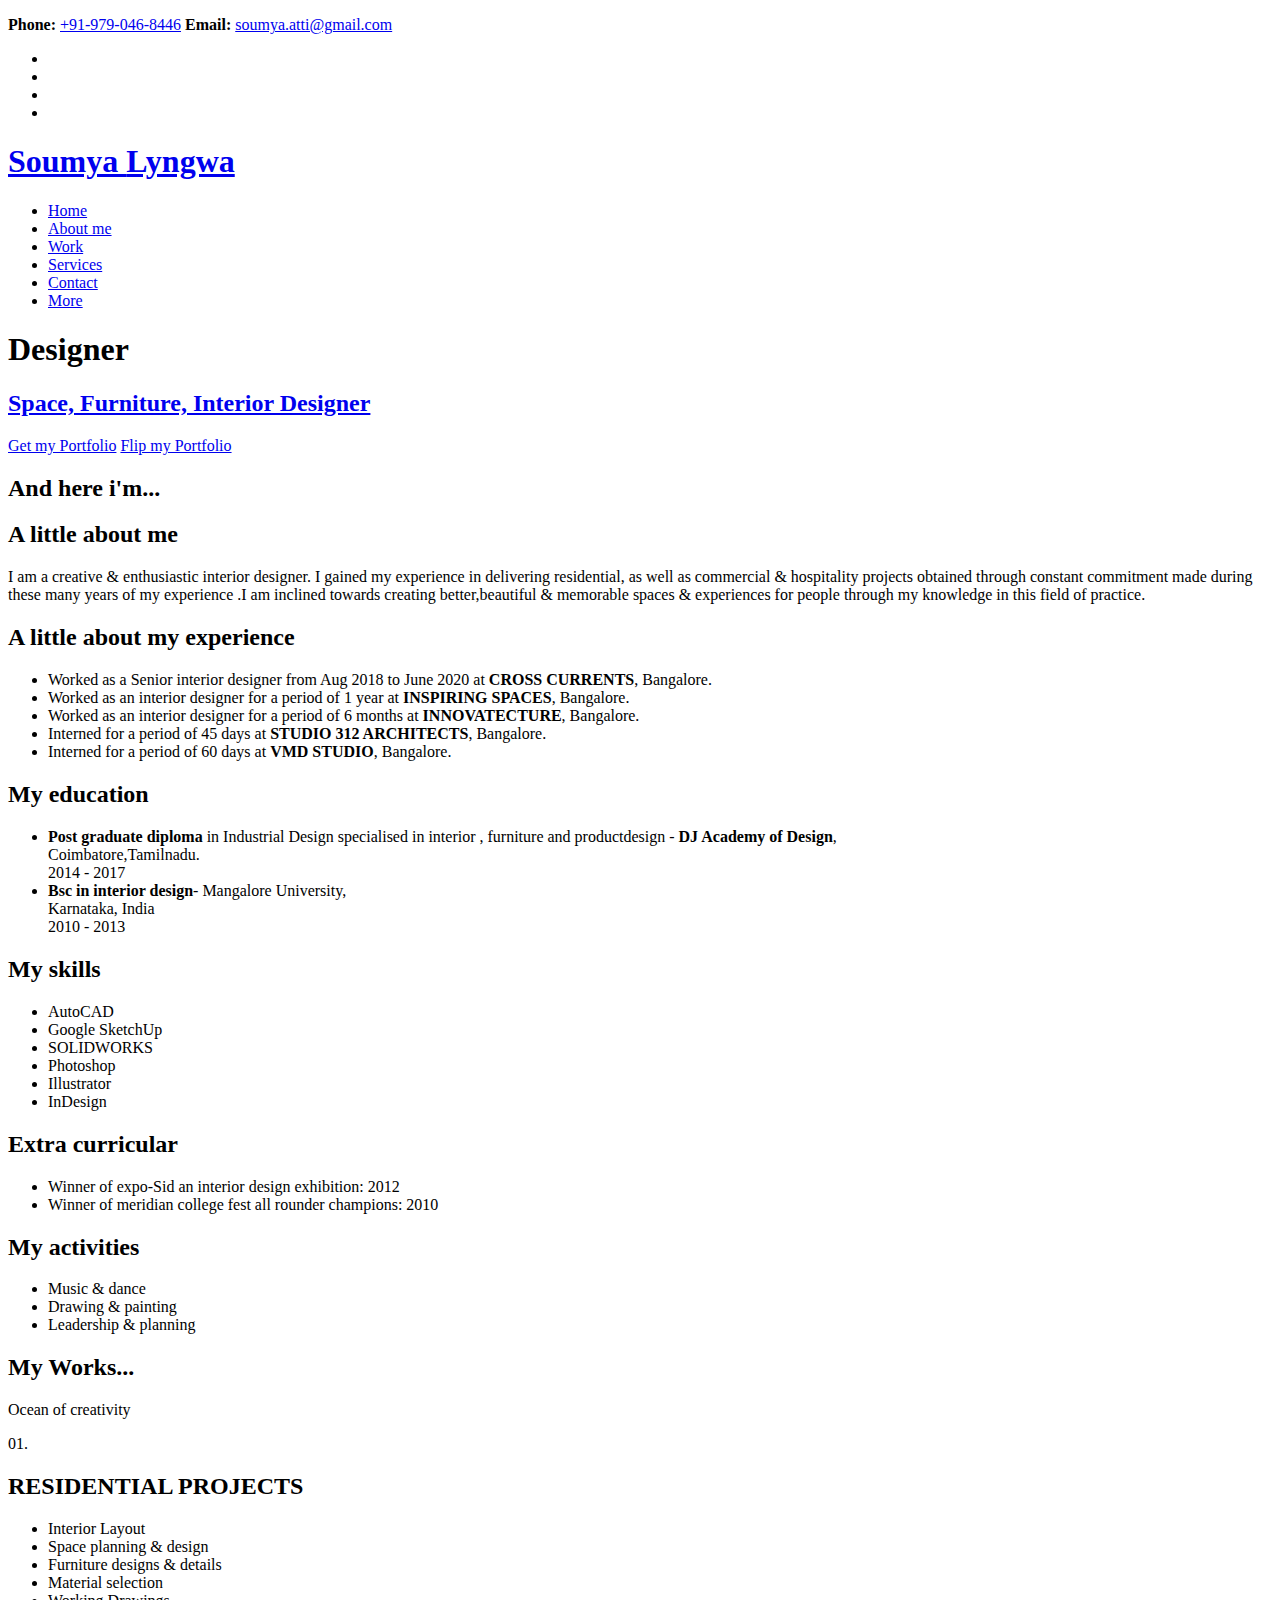
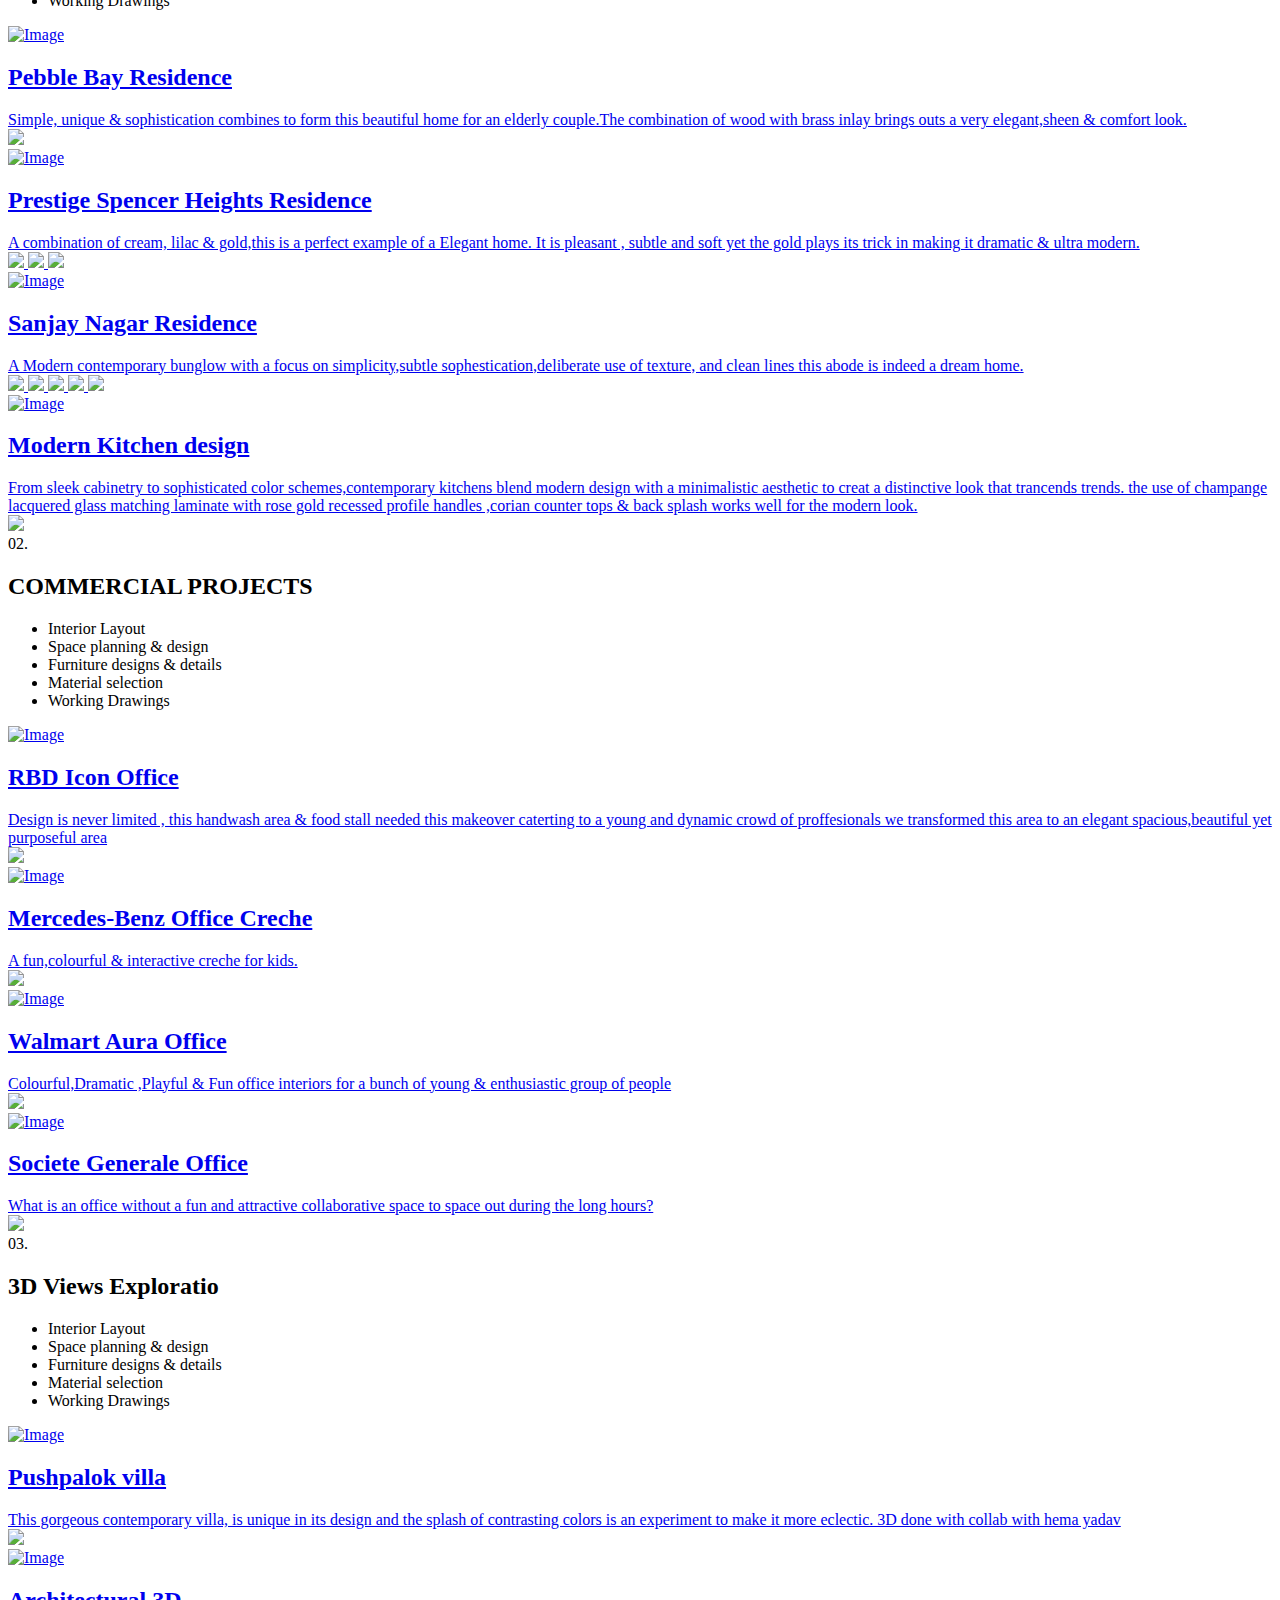
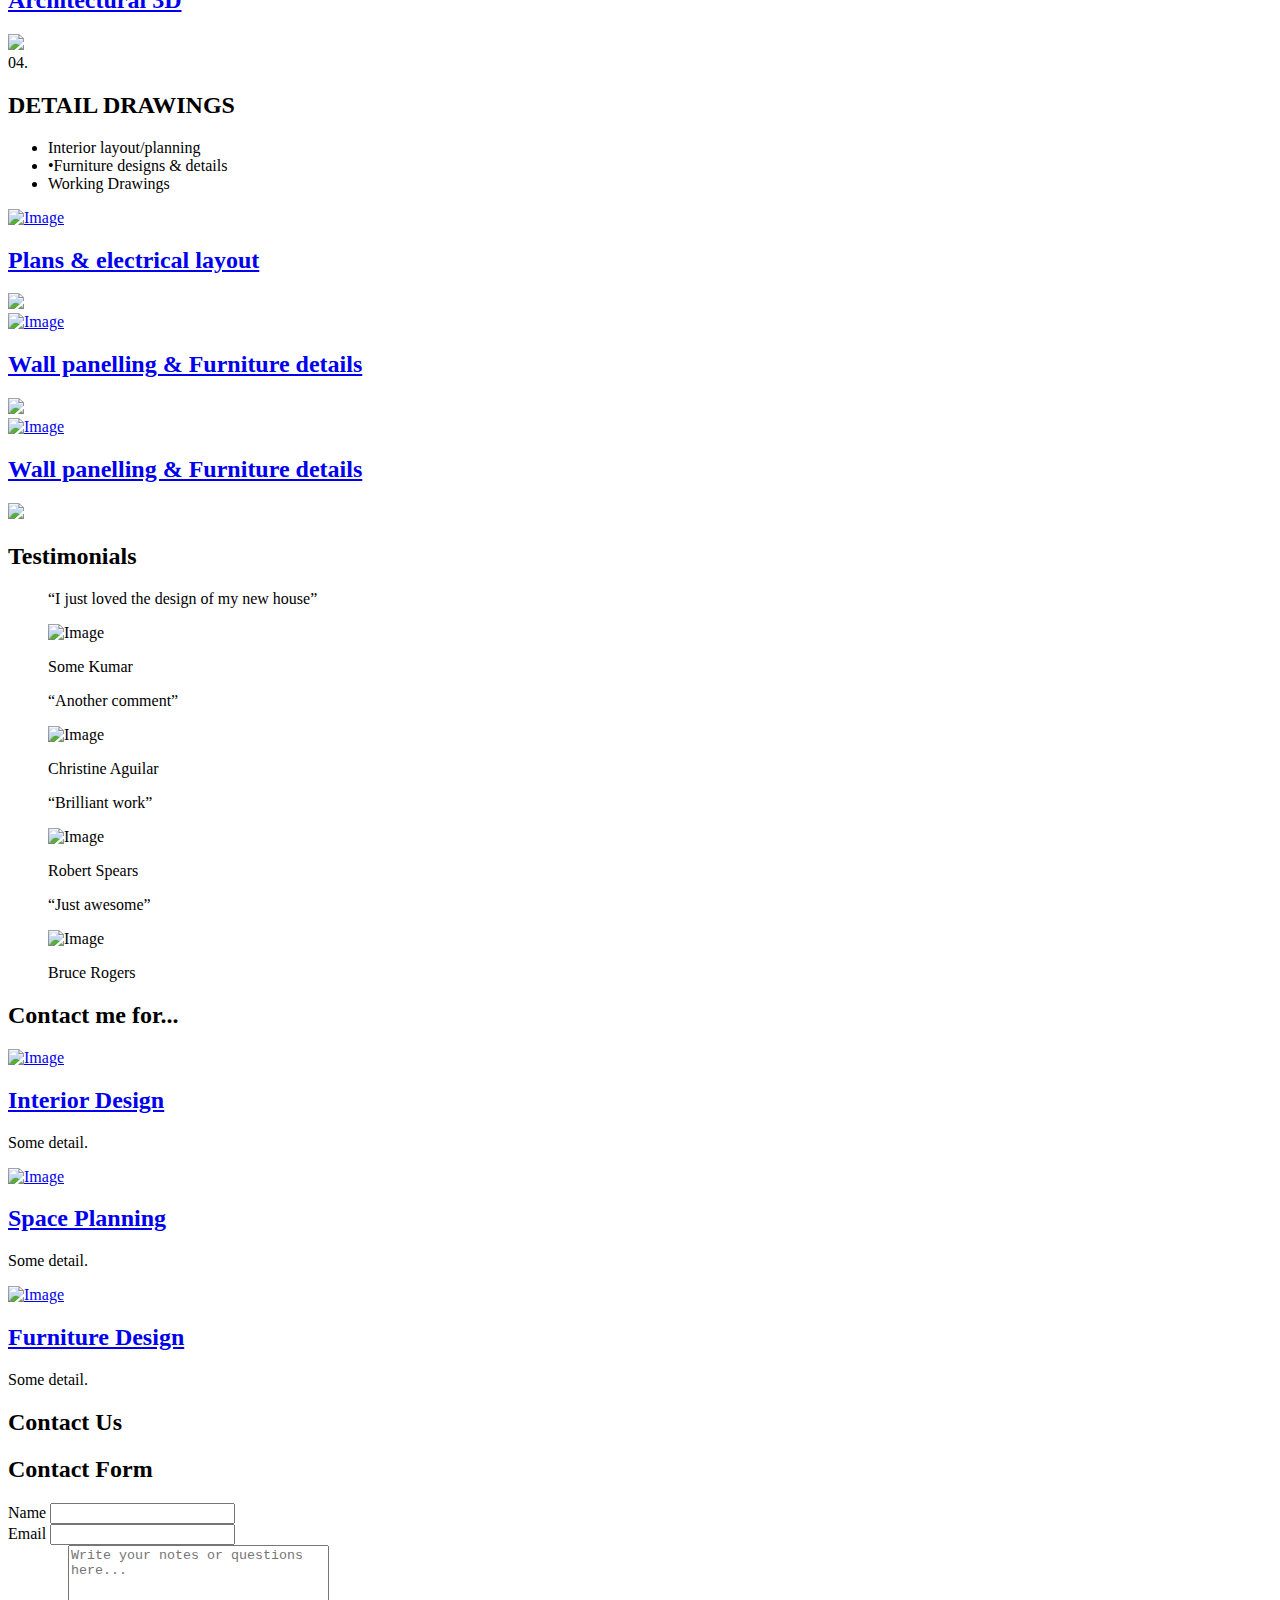
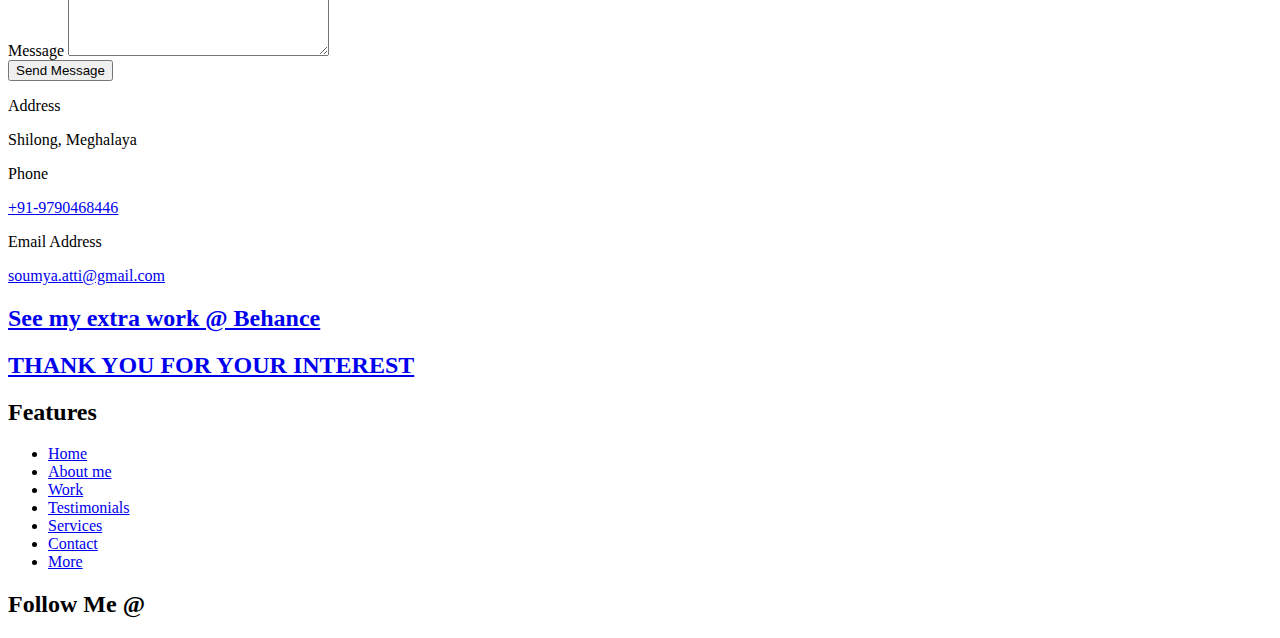
==== index.html @ 4839e2ed "Add files via upload" ====
<!DOCTYPE html>
<html lang="en">
  <head>
    <title>Soumya's Portfolio</title>
    <meta charset="utf-8">
    <meta name="viewport" content="width=device-width, initial-scale=1, shrink-to-fit=no">

    <link href="https://fonts.googleapis.com/css?family=Quicksand:300,400,500,700,900" rel="stylesheet">
    <link rel="stylesheet" href="fonts/icomoon/style.css">

    <link rel="stylesheet" href="css/bootstrap.min.css">
    <link rel="stylesheet" href="css/jquery-ui.css">
    <link rel="stylesheet" href="css/owl.carousel.min.css">
    <link rel="stylesheet" href="css/owl.theme.default.min.css">
    <link rel="stylesheet" href="css/owl.theme.default.min.css">

    <link rel="stylesheet" href="css/jquery.fancybox.min.css">

    <link rel="stylesheet" href="css/bootstrap-datepicker.css">

    <link rel="stylesheet" href="fonts/flaticon/font/flaticon.css">

    <link rel="stylesheet" href="css/aos.css">

    <link rel="stylesheet" href="css/style.css">
    
  </head>
  <body data-spy="scroll" data-target=".site-navbar-target" data-offset="300">
  
  <div class="site-wrap">

    <div class="site-mobile-menu site-navbar-target">
      <div class="site-mobile-menu-header">
        <div class="site-mobile-menu-close mt-3">
          <span class="icon-close2 js-menu-toggle"></span>
        </div>
      </div>
      <div class="site-mobile-menu-body"></div>
    </div>
   
    <div class="border-bottom top-bar py-2 bg-dark" id="home-section">
      <div class="container">
        <div class="row">
          <div class="col-md-6">
            <p class="mb-0">
              <span class="mr-3"><strong class="text-white">Phone:</strong> <a href="tel://#">+91-979-046-8446</a></span>
              <span><strong class="text-white">Email:</strong> <a href="#">soumya.atti@gmail.com</a></span>
            </p>
          </div>
          <div class="col-md-6">
            <ul class="social-media">
              <li><a href="#" class="p-2"><span class="icon-facebook"></span></a></li>
              <li><a href="#" class="p-2"><span class="icon-twitter"></span></a></li>
              <li><a href="#" class="p-2"><span class="icon-instagram"></span></a></li>
              <li><a href="#" class="p-2"><span class="icon-linkedin"></span></a></li>
            </ul>
          </div>
        </div>
      </div> 
    </div>

    <header class="site-navbar py-4 bg-white js-sticky-header site-navbar-target" role="banner">

      <div class="container">
        <div class="row align-items-center">
          
          <div class="col-11 col-xl-4">
            <h1 class="mb-0 site-logo"><a href="index.html" class="text-black h2 mb-0"><span class="text-primary">Soumya </span>Lyngwa</a></h1>
          </div>
          <div class="col-12 col-md-8 d-none d-xl-block">
            <nav class="site-navigation position-relative text-right" role="navigation">

              <ul class="site-menu main-menu js-clone-nav mr-auto d-none d-lg-block">
                <li><a href="#home-section" class="nav-link">Home</a></li>
                <li><a href="#about-section" class="nav-link">About me</a></li>
                <li><a href="#work-section" class="nav-link">Work</a></li>
                <li><a href="#services-section" class="nav-link">Services</a></li>
                <li><a href="#contact-section" class="nav-link">Contact</a></li>
                <li><a href="#more-work" class="nav-link">More</a></li>
              </ul>
            </nav>
          </div>


          <div class="d-inline-block d-xl-none ml-md-0 mr-auto py-3" style="position: relative; top: 3px;"><a href="#" class="site-menu-toggle js-menu-toggle text-black"><span class="icon-menu h3"></span></a></div>

        </div>
      </div>
      
    </header>

  

    <div class="site-blocks-cover overlay" style="background-image: url(images/poster.jpg);" data-aos="fade" data-stellar-background-ratio="0.5">
      <div class="container">
        <div class="row align-items-center justify-content-center text-center">

          <div class="col-md-12" data-aos="fade-up" data-aos-delay="400">
                        
            <div class="row justify-content-center mb-4">
              <div class="col-md-8 text-center">
                <h1><span class="typed-words"></span> Designer </h1>
                <h2 class="lead mb-5"><a href="https://www.behance.net/soumyaatti02b5" target="_blank">Space, Furniture, Interior Designer</a></h2>
                <div>
                  <a href="./images/soumya-portfolio.pdf" download class="btn btn-primary btn-md">Get my Portfolio</a>

                  <a href="./flip-book/index.html" target="_blank" class="btn btn-primary btn-md">Flip my Portfolio</a>

                  <!-- <a data-fancybox data-type="iframe" data-src="file:///Users/i340772/upkar/fornt-end/create-master/flip-book/index.html" href="javascript:;" class="btn btn-primary btn-md">Flip my Portfolio</a> -->

                </div>
              </div>
            </div>

          </div>
        </div>
      </div>
    </div>
    

    <section class="site-section" id="about-section">
      <div class="container">
        <div class="row mb-5 justify-content-center">
          <div class="col-md-8 text-center">
            <h2 class="text-black h1 site-section-heading text-center">And here i'm...</h2>
          </div>
        </div>
      </div>

      <div class="container">
        <div class="row">
          <div class="col-md-6 col-lg-4">
            <div class="p-3 box-with-humber">
              <h2 class="text-primary">A little about me</h2>
              <p class="mb-4">I am a creative & enthusiastic
                interior designer. I gained
                my experience in delivering
                residential, as well as
                commercial & hospitality
                projects obtained through
                constant commitment made
                during these many years
                of my experience .I am
                inclined towards creating
                better,beautiful & memorable
                spaces & experiences for people
                through my knowledge in this
                field of practice.</p>
            </div>
          </div>

          <div class="col-md-6 col-lg-4">
            <div class="p-3 box-with-humber">
              <div class="number-behind"><span class="icon-flag"></span></div>
              <h2 class="text-primary">A little about my experience</h2>
              <ul class="list-unstyled ul-check primary">
                <li>Worked as a Senior interior designer from
                  Aug 2018 to June 2020 at <strong>CROSS CURRENTS</strong>,
                  Bangalore.</li>
                <li>Worked as an interior designer for a period of 1
                  year at <strong>INSPIRING SPACES</strong>, Bangalore.</li>
                <li>Worked as an interior designer for a period of 6
                  months at <strong>INNOVATECTURE</strong>, Bangalore.</li>
                <li>Interned for a period of 45 days at <strong>STUDIO 312
                  ARCHITECTS</strong>, Bangalore.</li>
                <li>Interned for a period of 60 days at <strong>VMD STUDIO</strong>,
                  Bangalore.</li>
              </ul>
            </div>
          </div>

          <div class="col-md-6 col-lg-4">
            <div class="p-3 box-with-humber">
              <div class="number-behind"><span class="icon-school"></span></div>
              <h2 class="text-primary">My education</h2>
              <ul class="list-unstyled ul-check primary">
                <li><strong>Post graduate diploma</strong> in Industrial Design
                  specialised in interior , furniture and
                  productdesign - <strong>DJ Academy of Design</strong>,
                  </br>Coimbatore,Tamilnadu.
                  </br>2014 - 2017</li>
                <li><strong>Bsc in interior design</strong>- Mangalore University,
                  </br>Karnataka, India
                  </br>2010 - 2013</li>
              </ul>
            </div>
          </div>

          <div class="col-md-6 col-lg-4">
            <div class="p-3 box-with-humber">
              <div class="number-behind"><span class="icon-heartbeat"></span></div>
              <h2 class="text-primary">My skills</h2>
              <ul class="list-unstyled ul-check primary">
                <li>AutoCAD</li>
                <li>Google SketchUp</li>
                <li>SOLIDWORKS</li>
                <li>Photoshop</li>
                <li>Illustrator</li>
                <li>InDesign</li>
              </ul>
            </div>
          </div>

          <div class="col-md-6 col-lg-4">
            <div class="p-3 box-with-humber">
              <h2 class="text-primary">Extra curricular</h2>
              <ul class="list-unstyled ul-check primary">
                <li>Winner of expo-Sid an
                  interior design exhibition:
                  2012</li>
                <li>Winner of meridian college
                  fest all rounder champions:
                  2010</li>
              </ul>
            </div>
          </div>

          <div class="col-md-6 col-lg-4">
            <div class="p-3 box-with-humber">
              <h2 class="text-primary">My activities</h2>
              <ul class="list-unstyled ul-check primary">
                <li>Music & dance</li>
                <li>Drawing & painting</li>
                <li>Leadership & planning</li>
              </ul>
            </div>
          </div>
        </div>
      </div>
    </section>



    <section class="site-section" id="work-section">
      <div class="container">
        <div class="row mb-5 justify-content-center">
          <div class="col-md-8 text-center">
            <h2 class="text-black h1 site-section-heading text-center">My Works...</h2>
            <p class="lead">Ocean of creativity</p>
          </div>
        </div>
      </div>
      

      <div class="container-fluid">
        <div class="row mb-5 justify-content-center">
          <div class="p-3 box-with-humber">
            <div class="number-behind">01.</div>
            <h2 class="text-primary">RESIDENTIAL PROJECTS</h2>
            <ul class="list-unstyled ul-check primary">
              <li>Interior Layout</li>
              <li>Space planning & design</li>
              <li>Furniture designs & details</li>
              <li>Material selection</li>
              <li>Working Drawings</li>
            </ul>
          </div>
        </div>
        <div class="row">

          <div class="col-md-6 col-lg-4">
            <a href="images/ultimate-0005.jpg" class="media-1" data-fancybox="gallery-1">
              <img src="images/ultimate-0005.jpg" alt="Image" class="img-fluid">
              <div class="media-1-content">
                <h2>Pebble Bay Residence</h2>
                <span class="category">
                  Simple, unique & sophistication
                  combines to form this beautiful home
                  for an elderly couple.The combination
                  of wood with brass inlay brings outs a
                  very elegant,sheen & comfort look.
                </span>
              </div>
            </a>
            <a class="no-show" href="images/ultimate-0005.jpg" data-fancybox="gallery-1" >
              <img src="images/ultimate-0005.jpg"/>
            </a>
          </div>

          <div class="col-md-6 col-lg-4">
            <a href="images/ultimate-0006.jpg" class="media-1" data-fancybox="gallery-1">
              <img src="images/ultimate-0006.jpg" alt="Image" class="img-fluid">
              <div class="media-1-content">
                <h2>Prestige Spencer Heights Residence</h2>
                <span class="category">
                  A combination of cream, lilac & gold,this is a perfect example of a Elegant home. It is pleasant , subtle and soft yet the
                  gold plays its trick in making it dramatic & ultra modern.
                </span>
              </div>
            </a>
            <a class="no-show" href="images/ultimate-0006.jpg" data-fancybox="gallery-1" >
              <img src="images/ultimate-0006.jpg"/>
            </a>
            <a class="no-show" href="images/ultimate-0007.jpg" data-fancybox="gallery-1" >
              <img src="images/ultimate-0007.jpg"/>
            </a>
            <a class="no-show" href="images/ultimate-0008.jpg" data-fancybox="gallery-1" >
              <img src="images/ultimate-0008.jpg"/>
            </a>
          </div>

          <div class="col-md-6 col-lg-4">
            <a href="images/ultimate-0009.jpg" class="media-1" data-fancybox="gallery-1">
              <img src="images/ultimate-0009.jpg" alt="Image" class="img-fluid">
              <div class="media-1-content">
                <h2>Sanjay Nagar Residence</h2>
                <span class="category">
                  A Modern contemporary
                  bunglow with a focus
                  on simplicity,subtle
                  sophestication,deliberate
                  use of texture, and clean
                  lines this abode is indeed a
                  dream home.
                </span>
              </div>
            </a>
            <a class="no-show" href="images/ultimate-0009.jpg" data-fancybox="gallery-1" >
              <img src="images/ultimate-0009.jpg"/>
            </a>
            <a class="no-show" href="images/ultimate-0010.jpg" data-fancybox="gallery-1" >
              <img src="images/ultimate-0010.jpg"/>
            </a>
            <a class="no-show" href="images/ultimate-0011.jpg" data-fancybox="gallery-1" >
              <img src="images/ultimate-0011.jpg"/>
            </a>
            <a class="no-show" href="images/ultimate-0012.jpg" data-fancybox="gallery-1" >
              <img src="images/ultimate-0012.jpg"/>
            </a>
            <a class="no-show" href="images/ultimate-0013.jpg" data-fancybox="gallery-1" >
              <img src="images/ultimate-0013.jpg"/>
            </a>
          </div>

          <div class="col-md-6 col-lg-4">
            <a href="images/ultimate-0014.jpg" class="media-1" data-fancybox="gallery-1">
              <img src="images/ultimate-0014.jpg" alt="Image" class="img-fluid">
              <div class="media-1-content">
                <h2>Modern Kitchen design</h2>
                <span class="category">
                  From sleek cabinetry to sophisticated
                  color schemes,contemporary
                  kitchens blend modern design with
                  a minimalistic aesthetic to creat a
                  distinctive look that trancends trends.
                  the use of champange lacquered
                  glass matching laminate with rose
                  gold recessed profile handles ,corian
                  counter tops & back splash works well
                  for the modern look.
                </span>
              </div>
            </a>
            <a class="no-show" href="images/ultimate-0014.jpg" data-fancybox="gallery-1" >
              <img src="images/ultimate-0014.jpg"/>
            </a>
          </div>
        
        </div>
      </div>

      <div class="container-fluid">
        <div class="row mb-5 justify-content-center">
          <div class="p-3 box-with-humber">
            <div class="number-behind">02.</div>
            <h2 class="text-primary">COMMERCIAL PROJECTS</h2>
            <ul class="list-unstyled ul-check primary">
              <li>Interior Layout</li>
              <li>Space planning & design</li>
              <li>Furniture designs & details</li>
              <li>Material selection</li>
              <li>Working Drawings</li>
            </ul>
          </div>
        </div>
        <div class="row">

          <div class="col-md-6 col-lg-4">
            <a href="images/ultimate-0016.jpg" class="media-1" data-fancybox="gallery-2">
              <img src="images/ultimate-0016.jpg" alt="Image" class="img-fluid">
              <div class="media-1-content">
                <h2>RBD Icon Office</h2>
                <span class="category">
                  Design is never limited , this handwash area & food stall needed this makeover caterting to a young and
                  dynamic crowd of proffesionals we transformed this area to an elegant spacious,beautiful yet purposeful area
                </span>
              </div>
            </a>
            <a class="no-show" href="images/ultimate-0016.jpg" data-fancybox="gallery-2" >
              <img src="images/ultimate-0016.jpg"/>
            </a>
          </div>

          <div class="col-md-6 col-lg-4">
            <a href="images/ultimate-0017.jpg" class="media-1" data-fancybox="gallery-2">
              <img src="images/ultimate-0017.jpg" alt="Image" class="img-fluid">
              <div class="media-1-content">
                <h2>Mercedes-Benz Office Creche</h2>
                <span class="category">
                  A fun,colourful & interactive creche for kids.
                </span>
              </div>
            </a>
            <a class="no-show" href="images/ultimate-0017.jpg" data-fancybox="gallery-2" >
              <img src="images/ultimate-0017.jpg"/>
            </a>
          </div>

          <div class="col-md-6 col-lg-4">
            <a href="images/ultimate-0018.jpg" class="media-1" data-fancybox="gallery-2">
              <img src="images/ultimate-0018.jpg" alt="Image" class="img-fluid">
              <div class="media-1-content">
                <h2>Walmart Aura Office</h2>
                <span class="category">
                  Colourful,Dramatic
                  ,Playful & Fun
                  office interiors for
                  a bunch of young
                  & enthusiastic
                  group of
                  people
                </span>
              </div>
            </a>
            <a class="no-show" href="images/ultimate-0018.jpg" data-fancybox="gallery-2" >
              <img src="images/ultimate-0018.jpg"/>
            </a>
          </div>

          <div class="col-md-6 col-lg-4">
            <a href="images/ultimate-0019.jpg" class="media-1" data-fancybox="gallery-2">
              <img src="images/ultimate-0019.jpg" alt="Image" class="img-fluid">
              <div class="media-1-content">
                <h2>Societe Generale Office</h2>
                <span class="category">
                  What is an office without a fun and attractive collaborative space to space out during the long hours?
                </span>
              </div>
            </a>
            <a class="no-show" href="images/ultimate-0019.jpg" data-fancybox="gallery-2" >
              <img src="images/ultimate-0019.jpg"/>
            </a>
          </div>
        
        </div>
      </div>

      <div class="container-fluid">
        <div class="row mb-5 justify-content-center">
          <div class="p-3 box-with-humber">
            <div class="number-behind">03.</div>
            <h2 class="text-primary">3D Views Exploratio</h2>
            <ul class="list-unstyled ul-check primary">
              <li>Interior Layout</li>
              <li>Space planning & design</li>
              <li>Furniture designs & details</li>
              <li>Material selection</li>
              <li>Working Drawings</li>
            </ul>
          </div>
        </div>
        <div class="row">

          <div class="col-md-6 col-lg-4">
            <a href="images/ultimate-0021.jpg" class="media-1" data-fancybox="gallery-3">
              <img src="images/ultimate-0021.jpg" alt="Image" class="img-fluid">
              <div class="media-1-content">
                <h2>Pushpalok villa</h2>
                <span class="category">
                  This gorgeous contemporary villa, is
                  unique in its design and the splash of
                  contrasting colors is an experiment
                  to make it more eclectic.
                  3D done with collab with hema yadav
                </span>
              </div>
            </a>
            <a class="no-show" href="images/ultimate-0021.jpg" data-fancybox="gallery-3" >
              <img src="images/ultimate-0021.jpg"/>
            </a>
          </div>

          <div class="col-md-6 col-lg-4">
            <a href="images/ultimate-0022.jpg" class="media-1" data-fancybox="gallery-3">
              <img src="images/ultimate-0022.jpg" alt="Image" class="img-fluid">
              <div class="media-1-content">
                <h2>Architectural 3D</h2>
              </div>
            </a>
            <a class="no-show" href="images/ultimate-0022.jpg" data-fancybox="gallery-3" >
              <img src="images/ultimate-0022.jpg"/>
            </a>
          </div>
        
        </div>
      </div>

      <div class="container-fluid">
        <div class="row mb-5 justify-content-center">
          <div class="p-3 box-with-humber">
            <div class="number-behind">04.</div>
            <h2 class="text-primary">DETAIL DRAWINGS</h2>
            <ul class="list-unstyled ul-check primary">
              <li>Interior layout/planning</li>
              <li>•Furniture designs & details</li>
              <li>Working Drawings</li>
            </ul>
          </div>
        </div>
        <div class="row">

          <div class="col-md-6 col-lg-4">
            <a href="images/ultimate-0024.jpg" class="media-1" data-fancybox="gallery-4">
              <img src="images/ultimate-0024.jpg" alt="Image" class="img-fluid">
              <div class="media-1-content">
                <h2>Plans & electrical layout</h2>
              </div>
            </a>
            <a class="no-show" href="images/ultimate-0024.jpg" data-fancybox="gallery-4" >
              <img src="images/ultimate-0024.jpg"/>
            </a>
          </div>

          <div class="col-md-6 col-lg-4">
            <a href="images/ultimate-0025.jpg" class="media-1" data-fancybox="gallery-4">
              <img src="images/ultimate-0025.jpg" alt="Image" class="img-fluid">
              <div class="media-1-content">
                <h2>Wall panelling & Furniture details</h2>
              </div>
            </a>
            <a class="no-show" href="images/ultimate-0025.jpg" data-fancybox="gallery-4" >
              <img src="images/ultimate-0025.jpg"/>
            </a>
          </div>

          <div class="col-md-6 col-lg-4">
            <a href="images/ultimate-0026.jpg" class="media-1" data-fancybox="gallery-4">
              <img src="images/ultimate-0026.jpg" alt="Image" class="img-fluid">
              <div class="media-1-content">
                <h2>Wall panelling & Furniture details</h2>
              </div>
            </a>
            <a class="no-show" href="images/ultimate-0026.jpg" data-fancybox="gallery-4" >
              <img src="images/ultimate-0026.jpg"/>
            </a>
          </div>
        
        </div>
      </div>
    </section>


    <section class="site-section testimonial-wrap" id="testimonials-section">
      <div class="container">
        <div class="row justify-content-center">
          <div class="col-md-8 text-center">
            <h2 class="text-black h1 site-section-heading text-center">Testimonials</h2>
          </div>
        </div>
      </div>
      <div class="slide-one-item home-slider owl-carousel">
          <div>
            <div class="testimonial">
              
              <blockquote class="mb-5">
                <p>&ldquo;I just loved the design of my new house&rdquo;</p>
              </blockquote>

              <figure class="mb-4 d-flex align-items-center justify-content-center">
                <div><img src="images/person_3.jpg" alt="Image" class="w-50 img-fluid mb-3"></div>
                <p>Some Kumar</p>
              </figure>
            </div>
          </div>
          <div>
            <div class="testimonial">

              <blockquote class="mb-5">
                <p>&ldquo;Another comment&rdquo;</p>
              </blockquote>
              <figure class="mb-4 d-flex align-items-center justify-content-center">
                <div><img src="images/person_2.jpg" alt="Image" class="w-50 img-fluid mb-3"></div>
                <p>Christine Aguilar</p>
              </figure>
              
            </div>
          </div>

          <div>
            <div class="testimonial">

              <blockquote class="mb-5">
                <p>&ldquo;Brilliant work&rdquo;</p>
              </blockquote>
              <figure class="mb-4 d-flex align-items-center justify-content-center">
                <div><img src="images/person_4.jpg" alt="Image" class="w-50 img-fluid mb-3"></div>
                <p>Robert Spears</p>
              </figure>

              
            </div>
          </div>

          <div>
            <div class="testimonial">

              <blockquote class="mb-5">
                <p>&ldquo;Just awesome&rdquo;</p>
              </blockquote>
              <figure class="mb-4 d-flex align-items-center justify-content-center">
                <div><img src="images/person_5.jpg" alt="Image" class="w-50 img-fluid mb-3"></div>
                <p>Bruce Rogers</p>
              </figure>

            </div>
          </div>

        </div>
    </section>

    <section class="site-section" id="services-section">
      <div class="container">
        <div class="row justify-content-center mb-5">
          <div class="col-md-8 text-center">
            <h2 class="text-black h1 site-section-heading text-center">Contact me for...</h2>
          </div>
        </div>

        <div class="row">
          <div class="col-md-6 col-lg-4 mb-4 mb-lg-4">
            <div class="h-entry">
              <a href="#services-section"><img src="images/img_1.jpg" alt="Image" class="img-fluid"></a>
              <h2 class="font-size-regular"><a href="#services-section">Interior Design</a></h2>
              <p>Some detail.</p>
            </div> 
          </div>
          <div class="col-md-6 col-lg-4 mb-4 mb-lg-4">
            <div class="h-entry">
              <a href="#services-section"><img src="images/img_1.jpg" alt="Image" class="img-fluid"></a>
              <h2 class="font-size-regular"><a href="#services-section">Space Planning</a></h2>
              <p>Some detail.</p>
            </div>
          </div>
          <div class="col-md-6 col-lg-4 mb-4 mb-lg-4">
            <div class="h-entry">
              <a href="#services-section"><img src="images/img_1.jpg" alt="Image" class="img-fluid"></a>
              <h2 class="font-size-regular"><a href="#services-section">Furniture Design</a></h2>
              <p>Some detail.</p>
            </div> 
          </div>
          
        </div>
      </div>
    </section>

   


    <section class="site-section bg-light" id="contact-section">
      <div class="container">
        <div class="row mb-5">
          <div class="col-12 text-center">
            <h2 class="text-black h1 site-section-heading">Contact Us</h2>
          </div>
        </div>
        <div class="row">
          <div class="col-md-7 mb-5">

            

            <form action="#" class="p-5 bg-white">
              
              <h2 class="h4 text-black mb-5">Contact Form</h2>

              <div class="row form-group">
                
                <div class="col-md-12">
                  <label class="text-black" for="fname">Name</label> 
                  <input type="email" id="fname" class="form-control">
                </div>
              </div>

              <div class="row form-group">
                
                <div class="col-md-12">
                  <label class="text-black" for="email">Email</label> 
                  <input type="email" id="email" class="form-control">
                </div>
              </div>

              <div class="row form-group">
                <div class="col-md-12">
                  <label class="text-black" for="message">Message</label> 
                  <textarea name="message" id="message" cols="30" rows="7" class="form-control" placeholder="Write your notes or questions here..."></textarea>
                </div>
              </div>

              <div class="row form-group">
                <div class="col-md-12">
                  <input type="submit" value="Send Message" class="btn btn-primary btn-md text-white">
                </div>
              </div>

  
            </form>
          </div>
          <div class="col-md-5">
            
            <div class="p-4 mb-3 bg-white">
              <p class="mb-0 font-weight-bold">Address</p>
              <p class="mb-4">Shilong, Meghalaya</p>

              <p class="mb-0 font-weight-bold">Phone</p>
              <p class="mb-4"><a href="#">+91-9790468446</a></p>

              <p class="mb-0 font-weight-bold">Email Address</p>
              <p class="mb-0"><a href="#">soumya.atti@gmail.com</a></p>

            </div>
            
          </div>
        </div>
      </div>
    </section>

    <section class="site-section" id="more-work">
      <div class="container">
        <div class="row justify-content-center">
          <div class="col-md10"><a href="https://www.behance.net/soumyaatti02b5" target="_blank"><h2 >See my extra work @ Behance</h2></a></div>
        </div>
      </div>
    </section> 

    <a href="#" class="bg-primary py-5 d-block">
      <div class="container">
        <div class="row justify-content-center">
          <div class="col-md10"><h2 class="text-white">THANK YOU FOR YOUR INTEREST</h2></div>
        </div>
      </div>  
    </a>
    
    <footer class="site-footer">
      <div class="container">
        <div class="row">
          <div class="col-md-9">
            <div class="row">
              <div class="col-md-6">
                <h2 class="footer-heading mb-4">Features</h2>
                <ul class="list-unstyled">
                  <li><a href="#home-section">Home</a></li>
                  <li><a href="#about-section">About me</a></li>
                  <li><a href="#work-section">Work</a></li>
                  <li><a href="#testimonials-section">Testimonials</a></li>
                  <li><a href="#services-section">Services</a></li>
                  <li><a href="#contact-section">Contact</a></li>
                  <li><a href="#more-work">More</a></li>
                </ul>
              </div>
              <div class="col-md-6">
                <h2 class="footer-heading mb-4">Follow Me @</h2>
                <a href="#" class="pl-0 pr-3"><span class="icon-facebook"></span></a>
                <a href="#" class="pl-3 pr-3"><span class="icon-twitter"></span></a>
                <a href="#" class="pl-3 pr-3"><span class="icon-instagram"></span></a>
                <a href="#" class="pl-3 pr-3"><span class="icon-linkedin"></span></a>
              </div>
            </div>
          </div>
        </div>
      </div>
    </footer>

  </div> <!-- .site-wrap -->

  <script src="js/jquery-3.3.1.min.js"></script>
  <script src="js/jquery-migrate-3.0.1.min.js"></script>
  <script src="js/jquery-ui.js"></script>
  <script src="js/popper.min.js"></script>
  <script src="js/bootstrap.min.js"></script>
  <script src="js/owl.carousel.min.js"></script>
  <script src="js/jquery.stellar.min.js"></script>
  <script src="js/jquery.countdown.min.js"></script>
  <script src="js/bootstrap-datepicker.min.js"></script>
  <script src="js/jquery.easing.1.3.js"></script>
  <script src="js/aos.js"></script>
  <script src="js/jquery.fancybox.min.js"></script>
  <script src="js/jquery.sticky.js"></script>

  <script src="js/typed.js"></script>
  <script>
    var typed = new Typed('.typed-words', {
    strings: ["Interior", "Space", "Furniture"],
    typeSpeed: 80,
    backSpeed: 80,
    backDelay: 4000,
    startDelay: 1000,
    loop: true,
    showCursor: true
    });
  </script>

  <script src="js/main.js"></script>
  


  </body>
</html>
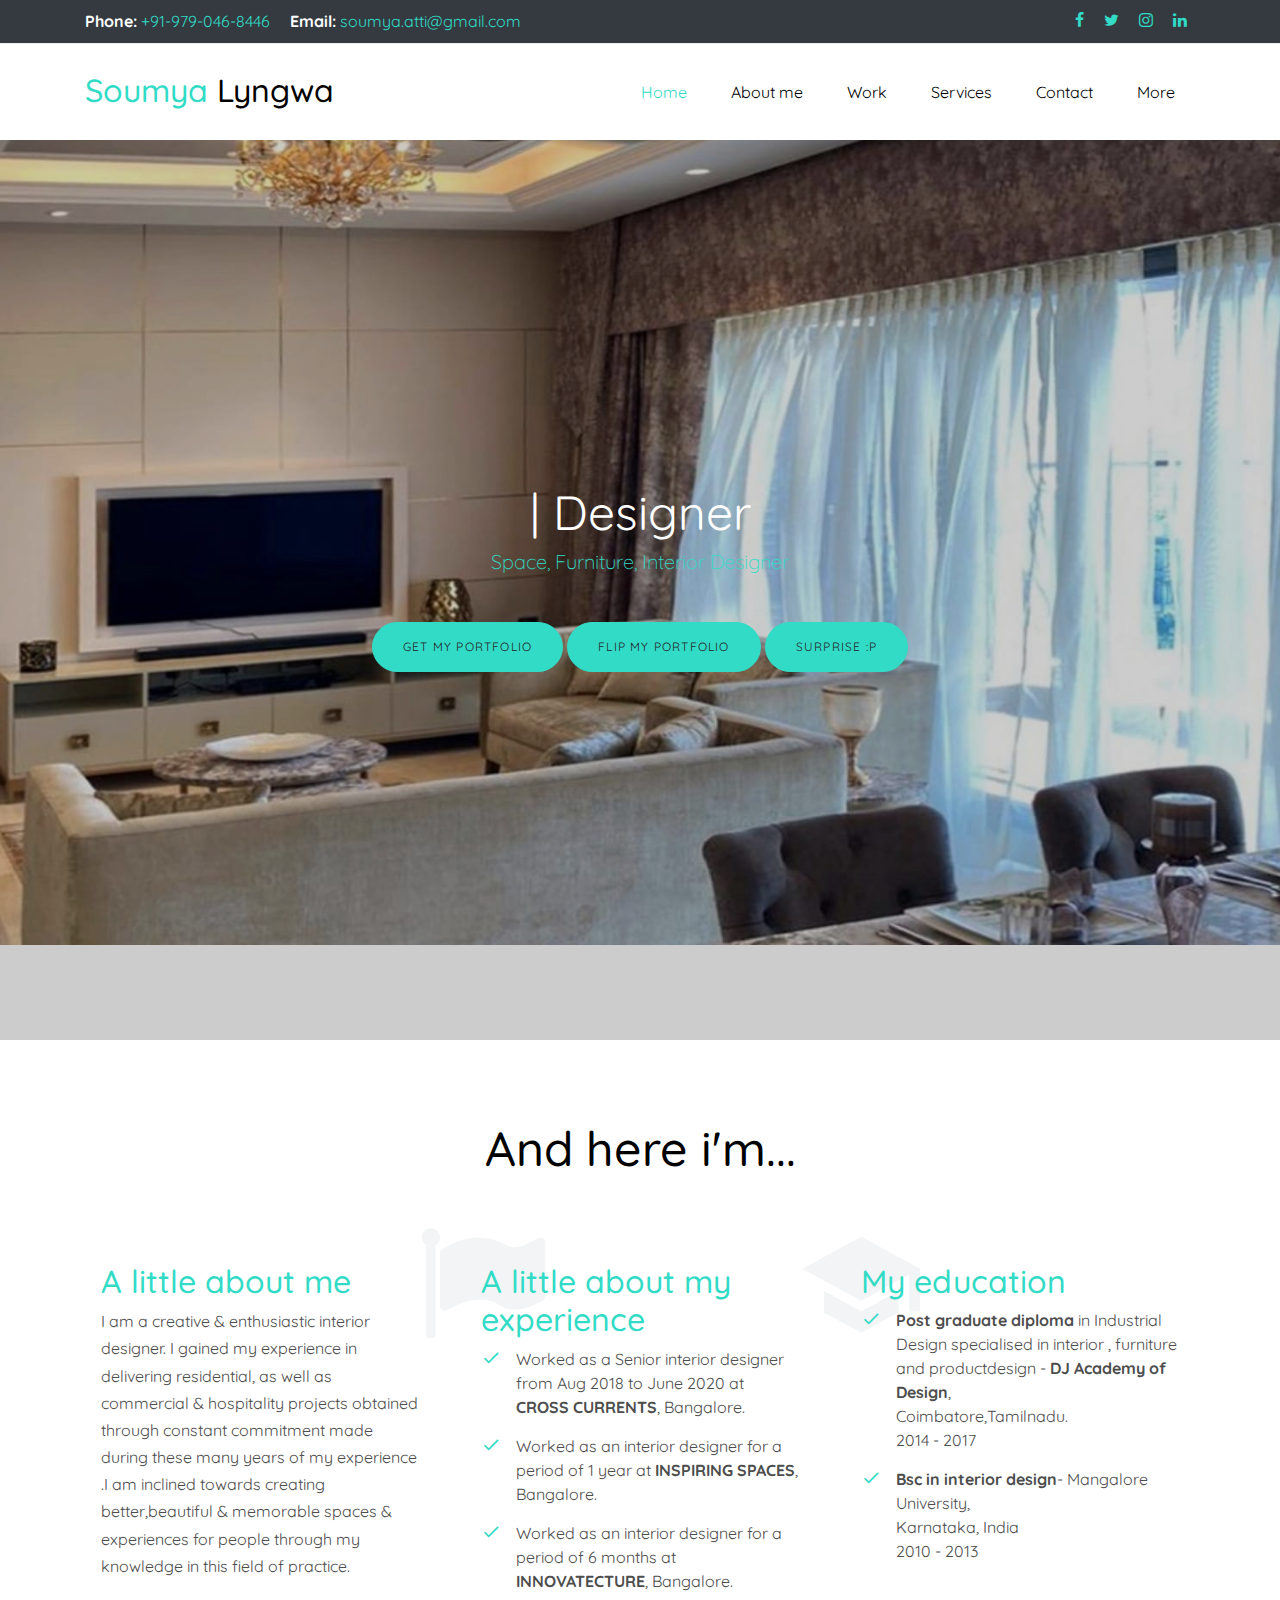
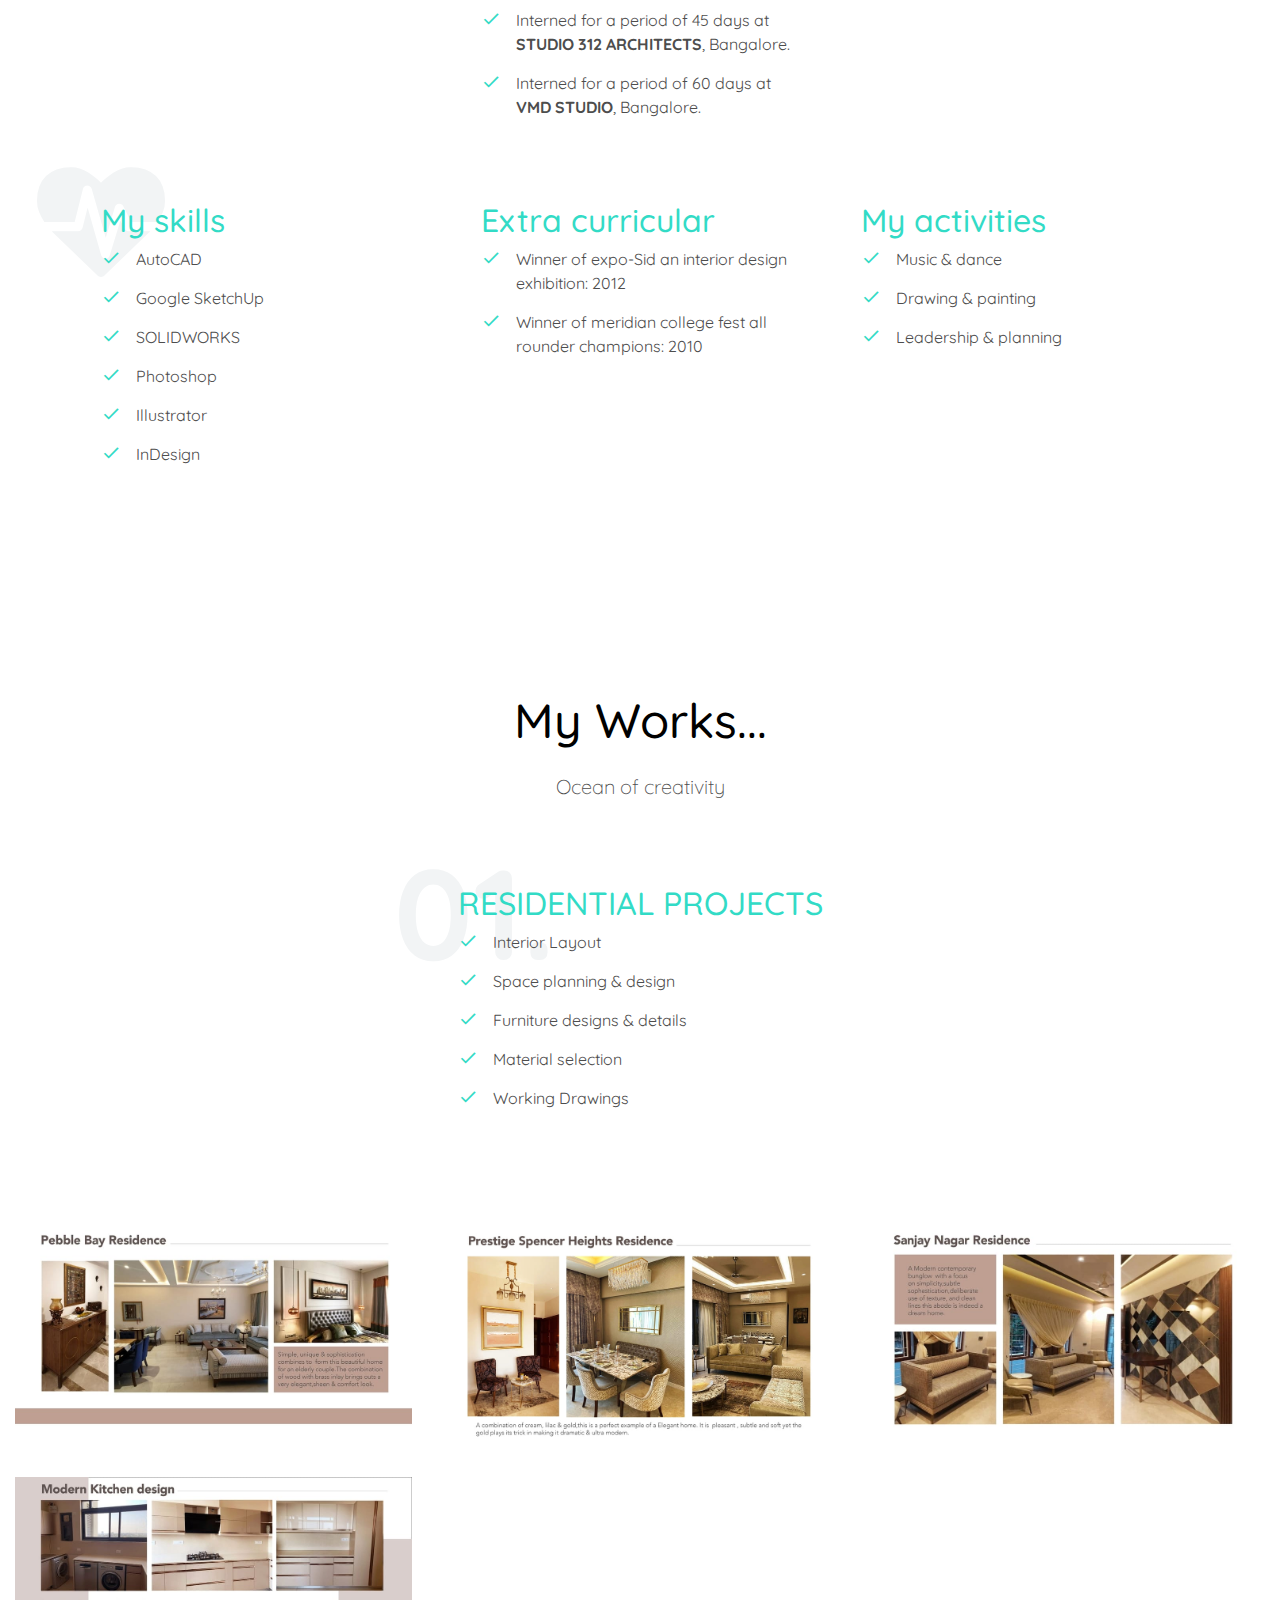
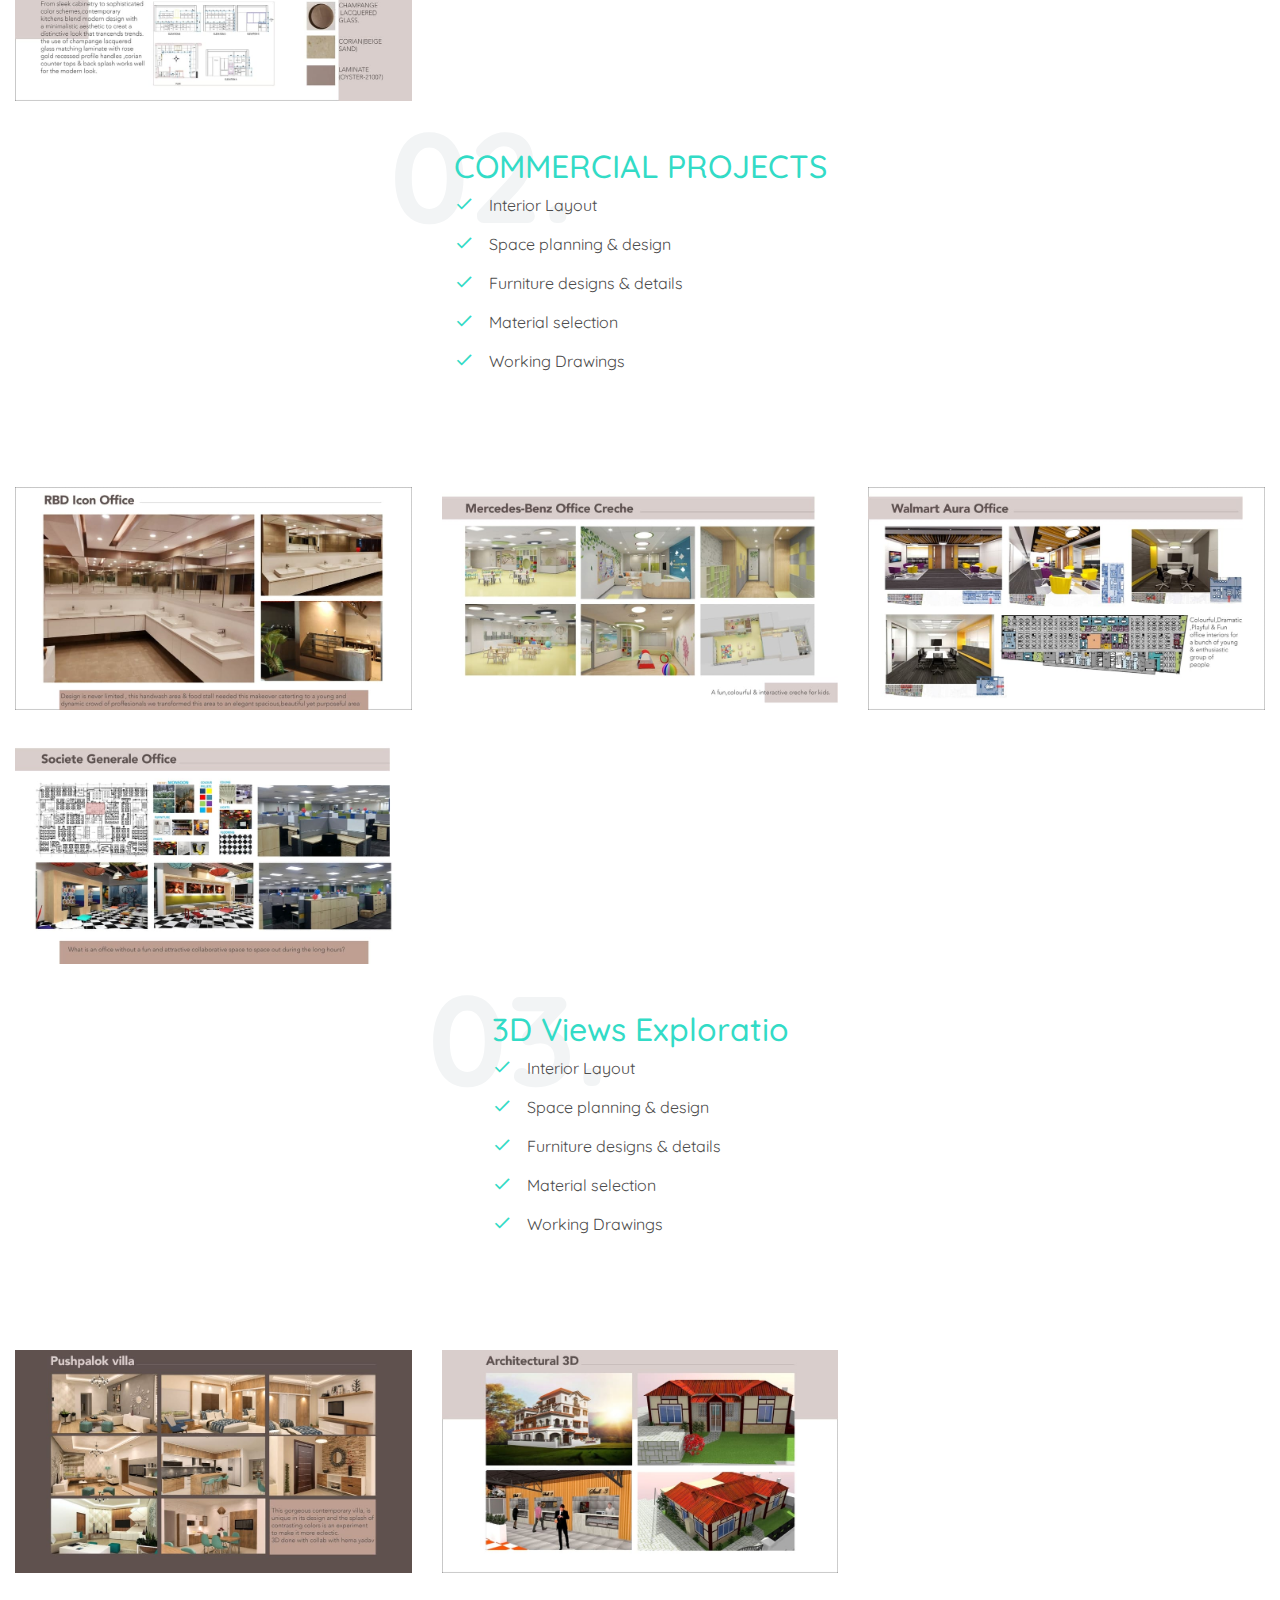
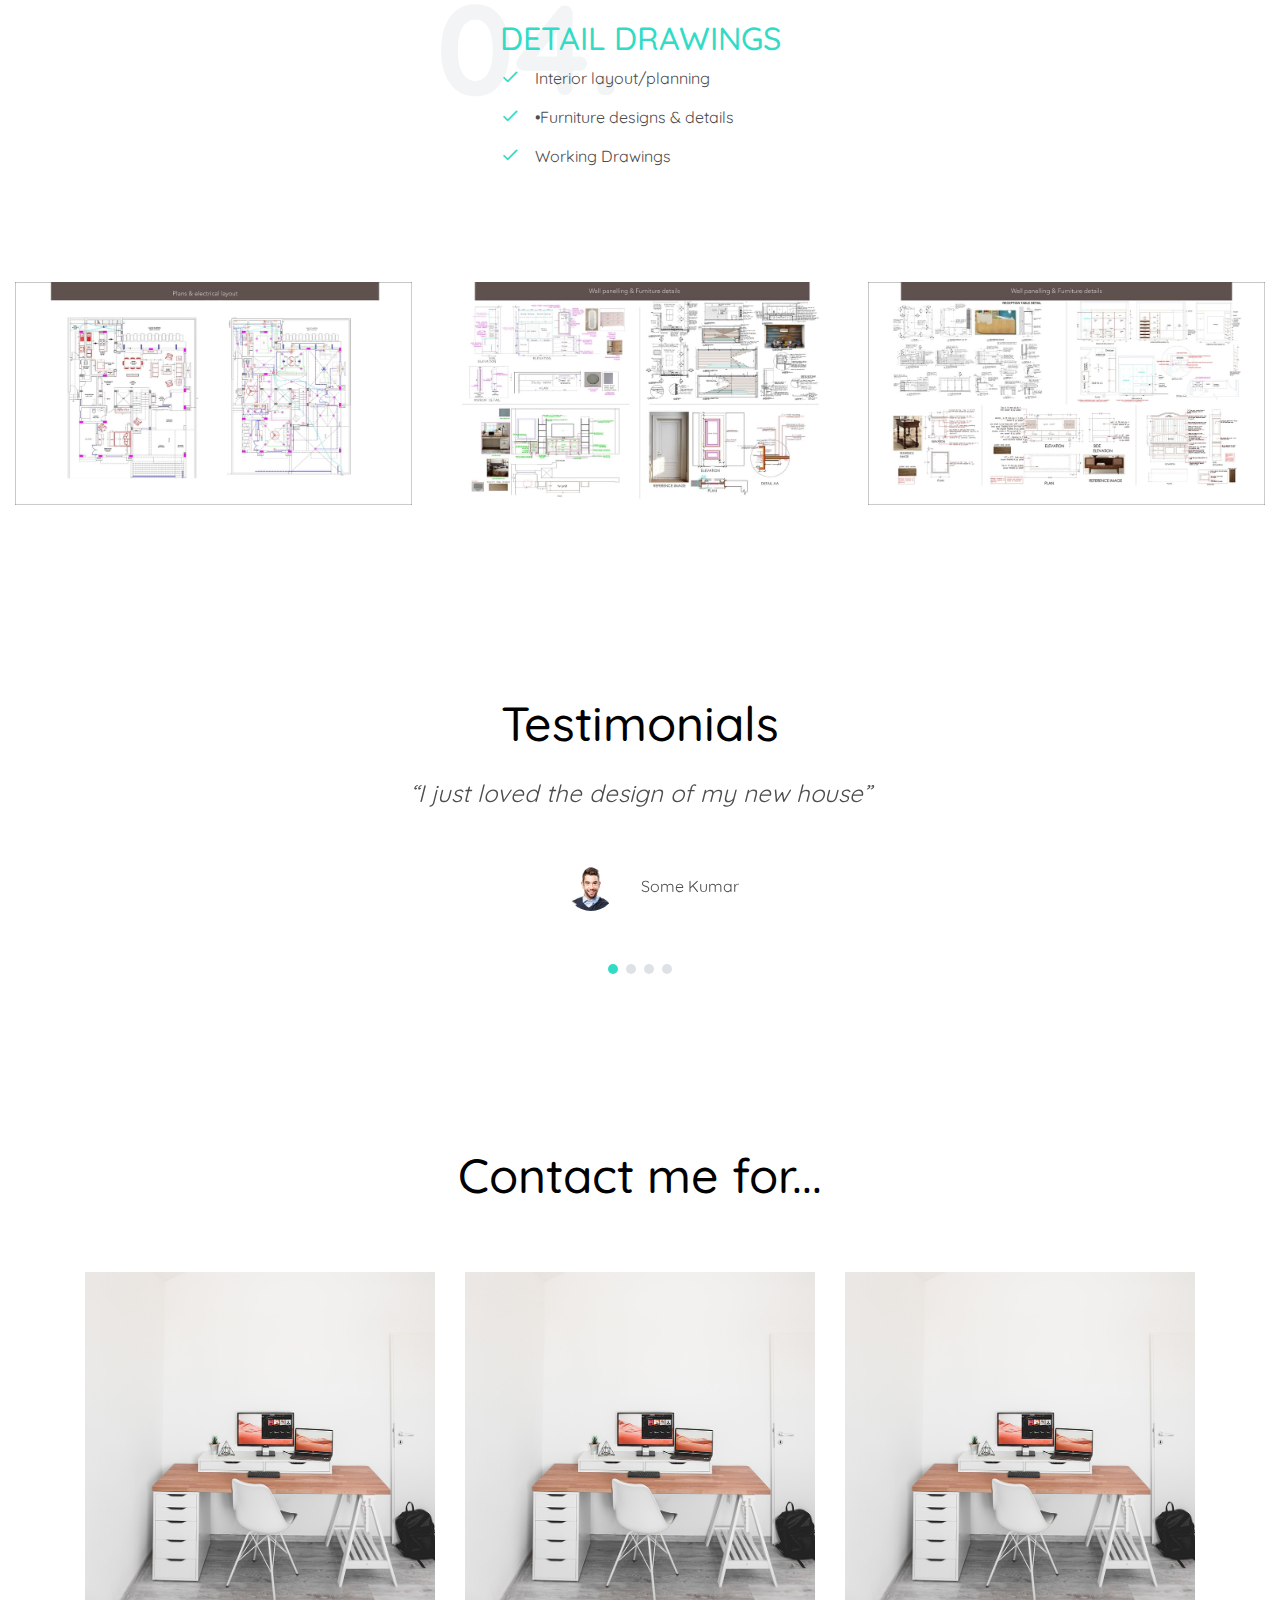
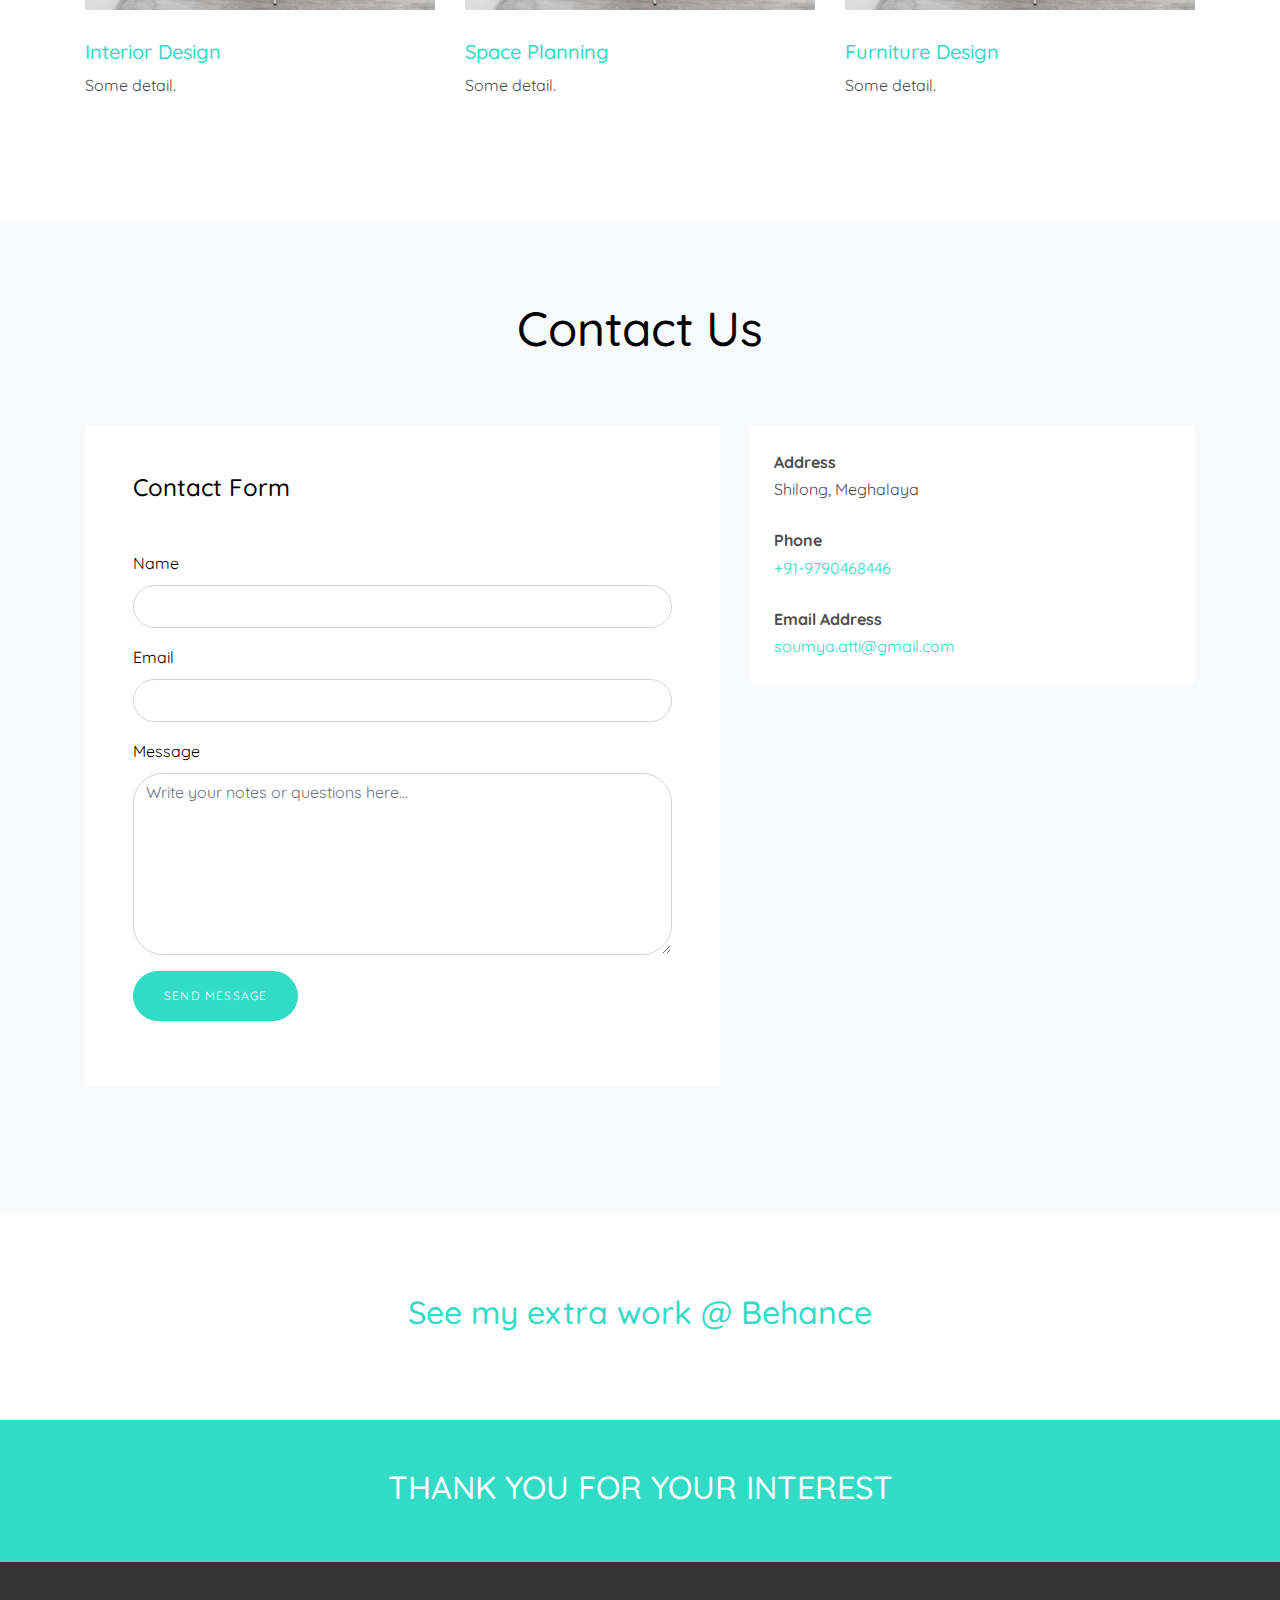
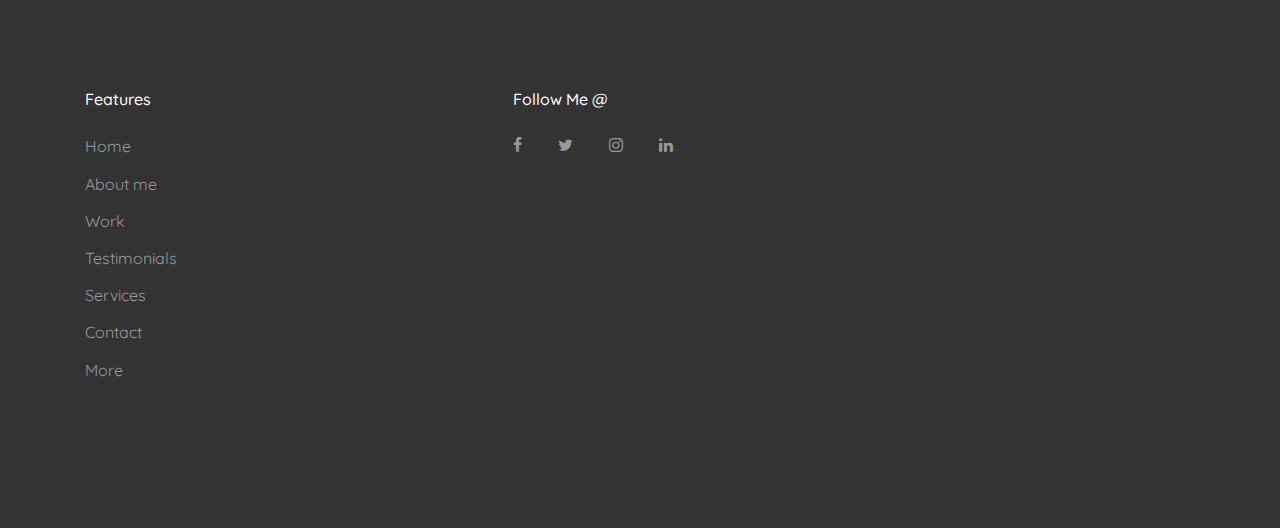
==== commit 48cb4ecd: "greeting card updated" ====
--- a/index.html
+++ b/index.html
@@ -105,6 +105,8 @@
                   <a href="./images/soumya-portfolio.pdf" download class="btn btn-primary btn-md">Get my Portfolio</a>
 
                   <a href="./flip-book/index.html" target="_blank" class="btn btn-primary btn-md">Flip my Portfolio</a>
+
+                  <a href="https://www.greetingsisland.com/ecard/pu5re40akhbm/en" target="_blank" class="btn btn-primary btn-md">Surprise :P</a>
 
                   <!-- <a data-fancybox data-type="iframe" data-src="file:///Users/i340772/upkar/fornt-end/create-master/flip-book/index.html" href="javascript:;" class="btn btn-primary btn-md">Flip my Portfolio</a> -->
 
--- a/fonts/icomoon/style.css
+++ b/fonts/icomoon/style.css
@@ -0,0 +1,4919 @@
+@font-face {
+  font-family: 'icomoon';
+  src:  url('fonts/icomoon.eot?10si43');
+  src:  url('fonts/icomoon.eot?10si43#iefix') format('embedded-opentype'),
+    url('fonts/icomoon.ttf?10si43') format('truetype'),
+    url('fonts/icomoon.woff?10si43') format('woff'),
+    url('fonts/icomoon.svg?10si43#icomoon') format('svg');
+  font-weight: normal;
+  font-style: normal;
+}
+
+[class^="icon-"], [class*=" icon-"] {
+  /* use !important to prevent issues with browser extensions that change fonts */
+  font-family: 'icomoon' !important;
+  speak: none;
+  font-style: normal;
+  font-weight: normal;
+  font-variant: normal;
+  text-transform: none;
+  line-height: 1;
+
+  /* Better Font Rendering =========== */
+  -webkit-font-smoothing: antialiased;
+  -moz-osx-font-smoothing: grayscale;
+}
+
+.icon-asterisk:before {
+  content: "\f069";
+}
+.icon-plus:before {
+  content: "\f067";
+}
+.icon-question:before {
+  content: "\f128";
+}
+.icon-minus:before {
+  content: "\f068";
+}
+.icon-glass:before {
+  content: "\f000";
+}
+.icon-music:before {
+  content: "\f001";
+}
+.icon-search:before {
+  content: "\f002";
+}
+.icon-envelope-o:before {
+  content: "\f003";
+}
+.icon-heart:before {
+  content: "\f004";
+}
+.icon-star:before {
+  content: "\f005";
+}
+.icon-star-o:before {
+  content: "\f006";
+}
+.icon-user:before {
+  content: "\f007";
+}
+.icon-film:before {
+  content: "\f008";
+}
+.icon-th-large:before {
+  content: "\f009";
+}
+.icon-th:before {
+  content: "\f00a";
+}
+.icon-th-list:before {
+  content: "\f00b";
+}
+.icon-check:before {
+  content: "\f00c";
+}
+.icon-close:before {
+  content: "\f00d";
+}
+.icon-remove:before {
+  content: "\f00d";
+}
+.icon-times:before {
+  content: "\f00d";
+}
+.icon-search-plus:before {
+  content: "\f00e";
+}
+.icon-search-minus:before {
+  content: "\f010";
+}
+.icon-power-off:before {
+  content: "\f011";
+}
+.icon-signal:before {
+  content: "\f012";
+}
+.icon-cog:before {
+  content: "\f013";
+}
+.icon-gear:before {
+  content: "\f013";
+}
+.icon-trash-o:before {
+  content: "\f014";
+}
+.icon-home:before {
+  content: "\f015";
+}
+.icon-file-o:before {
+  content: "\f016";
+}
+.icon-clock-o:before {
+  content: "\f017";
+}
+.icon-road:before {
+  content: "\f018";
+}
+.icon-download:before {
+  content: "\f019";
+}
+.icon-arrow-circle-o-down:before {
+  content: "\f01a";
+}
+.icon-arrow-circle-o-up:before {
+  content: "\f01b";
+}
+.icon-inbox:before {
+  content: "\f01c";
+}
+.icon-play-circle-o:before {
+  content: "\f01d";
+}
+.icon-repeat:before {
+  content: "\f01e";
+}
+.icon-rotate-right:before {
+  content: "\f01e";
+}
+.icon-refresh:before {
+  content: "\f021";
+}
+.icon-list-alt:before {
+  content: "\f022";
+}
+.icon-lock:before {
+  content: "\f023";
+}
+.icon-flag:before {
+  content: "\f024";
+}
+.icon-headphones:before {
+  content: "\f025";
+}
+.icon-volume-off:before {
+  content: "\f026";
+}
+.icon-volume-down:before {
+  content: "\f027";
+}
+.icon-volume-up:before {
+  content: "\f028";
+}
+.icon-qrcode:before {
+  content: "\f029";
+}
+.icon-barcode:before {
+  content: "\f02a";
+}
+.icon-tag:before {
+  content: "\f02b";
+}
+.icon-tags:before {
+  content: "\f02c";
+}
+.icon-book:before {
+  content: "\f02d";
+}
+.icon-bookmark:before {
+  content: "\f02e";
+}
+.icon-print:before {
+  content: "\f02f";
+}
+.icon-camera:before {
+  content: "\f030";
+}
+.icon-font:before {
+  content: "\f031";
+}
+.icon-bold:before {
+  content: "\f032";
+}
+.icon-italic:before {
+  content: "\f033";
+}
+.icon-text-height:before {
+  content: "\f034";
+}
+.icon-text-width:before {
+  content: "\f035";
+}
+.icon-align-left:before {
+  content: "\f036";
+}
+.icon-align-center:before {
+  content: "\f037";
+}
+.icon-align-right:before {
+  content: "\f038";
+}
+.icon-align-justify:before {
+  content: "\f039";
+}
+.icon-list:before {
+  content: "\f03a";
+}
+.icon-dedent:before {
+  content: "\f03b";
+}
+.icon-outdent:before {
+  content: "\f03b";
+}
+.icon-indent:before {
+  content: "\f03c";
+}
+.icon-video-camera:before {
+  content: "\f03d";
+}
+.icon-image:before {
+  content: "\f03e";
+}
+.icon-photo:before {
+  content: "\f03e";
+}
+.icon-picture-o:before {
+  content: "\f03e";
+}
+.icon-pencil:before {
+  content: "\f040";
+}
+.icon-map-marker:before {
+  content: "\f041";
+}
+.icon-adjust:before {
+  content: "\f042";
+}
+.icon-tint:before {
+  content: "\f043";
+}
+.icon-edit:before {
+  content: "\f044";
+}
+.icon-pencil-square-o:before {
+  content: "\f044";
+}
+.icon-share-square-o:before {
+  content: "\f045";
+}
+.icon-check-square-o:before {
+  content: "\f046";
+}
+.icon-arrows:before {
+  content: "\f047";
+}
+.icon-step-backward:before {
+  content: "\f048";
+}
+.icon-fast-backward:before {
+  content: "\f049";
+}
+.icon-backward:before {
+  content: "\f04a";
+}
+.icon-play:before {
+  content: "\f04b";
+}
+.icon-pause:before {
+  content: "\f04c";
+}
+.icon-stop:before {
+  content: "\f04d";
+}
+.icon-forward:before {
+  content: "\f04e";
+}
+.icon-fast-forward:before {
+  content: "\f050";
+}
+.icon-step-forward:before {
+  content: "\f051";
+}
+.icon-eject:before {
+  content: "\f052";
+}
+.icon-chevron-left:before {
+  content: "\f053";
+}
+.icon-chevron-right:before {
+  content: "\f054";
+}
+.icon-plus-circle:before {
+  content: "\f055";
+}
+.icon-minus-circle:before {
+  content: "\f056";
+}
+.icon-times-circle:before {
+  content: "\f057";
+}
+.icon-check-circle:before {
+  content: "\f058";
+}
+.icon-question-circle:before {
+  content: "\f059";
+}
+.icon-info-circle:before {
+  content: "\f05a";
+}
+.icon-crosshairs:before {
+  content: "\f05b";
+}
+.icon-times-circle-o:before {
+  content: "\f05c";
+}
+.icon-check-circle-o:before {
+  content: "\f05d";
+}
+.icon-ban:before {
+  content: "\f05e";
+}
+.icon-arrow-left:before {
+  content: "\f060";
+}
+.icon-arrow-right:before {
+  content: "\f061";
+}
+.icon-arrow-up:before {
+  content: "\f062";
+}
+.icon-arrow-down:before {
+  content: "\f063";
+}
+.icon-mail-forward:before {
+  content: "\f064";
+}
+.icon-share:before {
+  content: "\f064";
+}
+.icon-expand:before {
+  content: "\f065";
+}
+.icon-compress:before {
+  content: "\f066";
+}
+.icon-exclamation-circle:before {
+  content: "\f06a";
+}
+.icon-gift:before {
+  content: "\f06b";
+}
+.icon-leaf:before {
+  content: "\f06c";
+}
+.icon-fire:before {
+  content: "\f06d";
+}
+.icon-eye:before {
+  content: "\f06e";
+}
+.icon-eye-slash:before {
+  content: "\f070";
+}
+.icon-exclamation-triangle:before {
+  content: "\f071";
+}
+.icon-warning:before {
+  content: "\f071";
+}
+.icon-plane:before {
+  content: "\f072";
+}
+.icon-calendar:before {
+  content: "\f073";
+}
+.icon-random:before {
+  content: "\f074";
+}
+.icon-comment:before {
+  content: "\f075";
+}
+.icon-magnet:before {
+  content: "\f076";
+}
+.icon-chevron-up:before {
+  content: "\f077";
+}
+.icon-chevron-down:before {
+  content: "\f078";
+}
+.icon-retweet:before {
+  content: "\f079";
+}
+.icon-shopping-cart:before {
+  content: "\f07a";
+}
+.icon-folder:before {
+  content: "\f07b";
+}
+.icon-folder-open:before {
+  content: "\f07c";
+}
+.icon-arrows-v:before {
+  content: "\f07d";
+}
+.icon-arrows-h:before {
+  content: "\f07e";
+}
+.icon-bar-chart:before {
+  content: "\f080";
+}
+.icon-bar-chart-o:before {
+  content: "\f080";
+}
+.icon-twitter-square:before {
+  content: "\f081";
+}
+.icon-facebook-square:before {
+  content: "\f082";
+}
+.icon-camera-retro:before {
+  content: "\f083";
+}
+.icon-key:before {
+  content: "\f084";
+}
+.icon-cogs:before {
+  content: "\f085";
+}
+.icon-gears:before {
+  content: "\f085";
+}
+.icon-comments:before {
+  content: "\f086";
+}
+.icon-thumbs-o-up:before {
+  content: "\f087";
+}
+.icon-thumbs-o-down:before {
+  content: "\f088";
+}
+.icon-star-half:before {
+  content: "\f089";
+}
+.icon-heart-o:before {
+  content: "\f08a";
+}
+.icon-sign-out:before {
+  content: "\f08b";
+}
+.icon-linkedin-square:before {
+  content: "\f08c";
+}
+.icon-thumb-tack:before {
+  content: "\f08d";
+}
+.icon-external-link:before {
+  content: "\f08e";
+}
+.icon-sign-in:before {
+  content: "\f090";
+}
+.icon-trophy:before {
+  content: "\f091";
+}
+.icon-github-square:before {
+  content: "\f092";
+}
+.icon-upload:before {
+  content: "\f093";
+}
+.icon-lemon-o:before {
+  content: "\f094";
+}
+.icon-phone:before {
+  content: "\f095";
+}
+.icon-square-o:before {
+  content: "\f096";
+}
+.icon-bookmark-o:before {
+  content: "\f097";
+}
+.icon-phone-square:before {
+  content: "\f098";
+}
+.icon-twitter:before {
+  content: "\f099";
+}
+.icon-facebook:before {
+  content: "\f09a";
+}
+.icon-facebook-f:before {
+  content: "\f09a";
+}
+.icon-github:before {
+  content: "\f09b";
+}
+.icon-unlock:before {
+  content: "\f09c";
+}
+.icon-credit-card:before {
+  content: "\f09d";
+}
+.icon-feed:before {
+  content: "\f09e";
+}
+.icon-rss:before {
+  content: "\f09e";
+}
+.icon-hdd-o:before {
+  content: "\f0a0";
+}
+.icon-bullhorn:before {
+  content: "\f0a1";
+}
+.icon-bell-o:before {
+  content: "\f0a2";
+}
+.icon-certificate:before {
+  content: "\f0a3";
+}
+.icon-hand-o-right:before {
+  content: "\f0a4";
+}
+.icon-hand-o-left:before {
+  content: "\f0a5";
+}
+.icon-hand-o-up:before {
+  content: "\f0a6";
+}
+.icon-hand-o-down:before {
+  content: "\f0a7";
+}
+.icon-arrow-circle-left:before {
+  content: "\f0a8";
+}
+.icon-arrow-circle-right:before {
+  content: "\f0a9";
+}
+.icon-arrow-circle-up:before {
+  content: "\f0aa";
+}
+.icon-arrow-circle-down:before {
+  content: "\f0ab";
+}
+.icon-globe:before {
+  content: "\f0ac";
+}
+.icon-wrench:before {
+  content: "\f0ad";
+}
+.icon-tasks:before {
+  content: "\f0ae";
+}
+.icon-filter:before {
+  content: "\f0b0";
+}
+.icon-briefcase:before {
+  content: "\f0b1";
+}
+.icon-arrows-alt:before {
+  content: "\f0b2";
+}
+.icon-group:before {
+  content: "\f0c0";
+}
+.icon-users:before {
+  content: "\f0c0";
+}
+.icon-chain:before {
+  content: "\f0c1";
+}
+.icon-link:before {
+  content: "\f0c1";
+}
+.icon-cloud:before {
+  content: "\f0c2";
+}
+.icon-flask:before {
+  content: "\f0c3";
+}
+.icon-cut:before {
+  content: "\f0c4";
+}
+.icon-scissors:before {
+  content: "\f0c4";
+}
+.icon-copy:before {
+  content: "\f0c5";
+}
+.icon-files-o:before {
+  content: "\f0c5";
+}
+.icon-paperclip:before {
+  content: "\f0c6";
+}
+.icon-floppy-o:before {
+  content: "\f0c7";
+}
+.icon-save:before {
+  content: "\f0c7";
+}
+.icon-square:before {
+  content: "\f0c8";
+}
+.icon-bars:before {
+  content: "\f0c9";
+}
+.icon-navicon:before {
+  content: "\f0c9";
+}
+.icon-reorder:before {
+  content: "\f0c9";
+}
+.icon-list-ul:before {
+  content: "\f0ca";
+}
+.icon-list-ol:before {
+  content: "\f0cb";
+}
+.icon-strikethrough:before {
+  content: "\f0cc";
+}
+.icon-underline:before {
+  content: "\f0cd";
+}
+.icon-table:before {
+  content: "\f0ce";
+}
+.icon-magic:before {
+  content: "\f0d0";
+}
+.icon-truck:before {
+  content: "\f0d1";
+}
+.icon-pinterest:before {
+  content: "\f0d2";
+}
+.icon-pinterest-square:before {
+  content: "\f0d3";
+}
+.icon-google-plus-square:before {
+  content: "\f0d4";
+}
+.icon-google-plus:before {
+  content: "\f0d5";
+}
+.icon-money:before {
+  content: "\f0d6";
+}
+.icon-caret-down:before {
+  content: "\f0d7";
+}
+.icon-caret-up:before {
+  content: "\f0d8";
+}
+.icon-caret-left:before {
+  content: "\f0d9";
+}
+.icon-caret-right:before {
+  content: "\f0da";
+}
+.icon-columns:before {
+  content: "\f0db";
+}
+.icon-sort:before {
+  content: "\f0dc";
+}
+.icon-unsorted:before {
+  content: "\f0dc";
+}
+.icon-sort-desc:before {
+  content: "\f0dd";
+}
+.icon-sort-down:before {
+  content: "\f0dd";
+}
+.icon-sort-asc:before {
+  content: "\f0de";
+}
+.icon-sort-up:before {
+  content: "\f0de";
+}
+.icon-envelope:before {
+  content: "\f0e0";
+}
+.icon-linkedin:before {
+  content: "\f0e1";
+}
+.icon-rotate-left:before {
+  content: "\f0e2";
+}
+.icon-undo:before {
+  content: "\f0e2";
+}
+.icon-gavel:before {
+  content: "\f0e3";
+}
+.icon-legal:before {
+  content: "\f0e3";
+}
+.icon-dashboard:before {
+  content: "\f0e4";
+}
+.icon-tachometer:before {
+  content: "\f0e4";
+}
+.icon-comment-o:before {
+  content: "\f0e5";
+}
+.icon-comments-o:before {
+  content: "\f0e6";
+}
+.icon-bolt:before {
+  content: "\f0e7";
+}
+.icon-flash:before {
+  content: "\f0e7";
+}
+.icon-sitemap:before {
+  content: "\f0e8";
+}
+.icon-umbrella:before {
+  content: "\f0e9";
+}
+.icon-clipboard:before {
+  content: "\f0ea";
+}
+.icon-paste:before {
+  content: "\f0ea";
+}
+.icon-lightbulb-o:before {
+  content: "\f0eb";
+}
+.icon-exchange:before {
+  content: "\f0ec";
+}
+.icon-cloud-download:before {
+  content: "\f0ed";
+}
+.icon-cloud-upload:before {
+  content: "\f0ee";
+}
+.icon-user-md:before {
+  content: "\f0f0";
+}
+.icon-stethoscope:before {
+  content: "\f0f1";
+}
+.icon-suitcase:before {
+  content: "\f0f2";
+}
+.icon-bell:before {
+  content: "\f0f3";
+}
+.icon-coffee:before {
+  content: "\f0f4";
+}
+.icon-cutlery:before {
+  content: "\f0f5";
+}
+.icon-file-text-o:before {
+  content: "\f0f6";
+}
+.icon-building-o:before {
+  content: "\f0f7";
+}
+.icon-hospital-o:before {
+  content: "\f0f8";
+}
+.icon-ambulance:before {
+  content: "\f0f9";
+}
+.icon-medkit:before {
+  content: "\f0fa";
+}
+.icon-fighter-jet:before {
+  content: "\f0fb";
+}
+.icon-beer:before {
+  content: "\f0fc";
+}
+.icon-h-square:before {
+  content: "\f0fd";
+}
+.icon-plus-square:before {
+  content: "\f0fe";
+}
+.icon-angle-double-left:before {
+  content: "\f100";
+}
+.icon-angle-double-right:before {
+  content: "\f101";
+}
+.icon-angle-double-up:before {
+  content: "\f102";
+}
+.icon-angle-double-down:before {
+  content: "\f103";
+}
+.icon-angle-left:before {
+  content: "\f104";
+}
+.icon-angle-right:before {
+  content: "\f105";
+}
+.icon-angle-up:before {
+  content: "\f106";
+}
+.icon-angle-down:before {
+  content: "\f107";
+}
+.icon-desktop:before {
+  content: "\f108";
+}
+.icon-laptop:before {
+  content: "\f109";
+}
+.icon-tablet:before {
+  content: "\f10a";
+}
+.icon-mobile:before {
+  content: "\f10b";
+}
+.icon-mobile-phone:before {
+  content: "\f10b";
+}
+.icon-circle-o:before {
+  content: "\f10c";
+}
+.icon-quote-left:before {
+  content: "\f10d";
+}
+.icon-quote-right:before {
+  content: "\f10e";
+}
+.icon-spinner:before {
+  content: "\f110";
+}
+.icon-circle:before {
+  content: "\f111";
+}
+.icon-mail-reply:before {
+  content: "\f112";
+}
+.icon-reply:before {
+  content: "\f112";
+}
+.icon-github-alt:before {
+  content: "\f113";
+}
+.icon-folder-o:before {
+  content: "\f114";
+}
+.icon-folder-open-o:before {
+  content: "\f115";
+}
+.icon-smile-o:before {
+  content: "\f118";
+}
+.icon-frown-o:before {
+  content: "\f119";
+}
+.icon-meh-o:before {
+  content: "\f11a";
+}
+.icon-gamepad:before {
+  content: "\f11b";
+}
+.icon-keyboard-o:before {
+  content: "\f11c";
+}
+.icon-flag-o:before {
+  content: "\f11d";
+}
+.icon-flag-checkered:before {
+  content: "\f11e";
+}
+.icon-terminal:before {
+  content: "\f120";
+}
+.icon-code:before {
+  content: "\f121";
+}
+.icon-mail-reply-all:before {
+  content: "\f122";
+}
+.icon-reply-all:before {
+  content: "\f122";
+}
+.icon-star-half-empty:before {
+  content: "\f123";
+}
+.icon-star-half-full:before {
+  content: "\f123";
+}
+.icon-star-half-o:before {
+  content: "\f123";
+}
+.icon-location-arrow:before {
+  content: "\f124";
+}
+.icon-crop:before {
+  content: "\f125";
+}
+.icon-code-fork:before {
+  content: "\f126";
+}
+.icon-chain-broken:before {
+  content: "\f127";
+}
+.icon-unlink:before {
+  content: "\f127";
+}
+.icon-info:before {
+  content: "\f129";
+}
+.icon-exclamation:before {
+  content: "\f12a";
+}
+.icon-superscript:before {
+  content: "\f12b";
+}
+.icon-subscript:before {
+  content: "\f12c";
+}
+.icon-eraser:before {
+  content: "\f12d";
+}
+.icon-puzzle-piece:before {
+  content: "\f12e";
+}
+.icon-microphone:before {
+  content: "\f130";
+}
+.icon-microphone-slash:before {
+  content: "\f131";
+}
+.icon-shield:before {
+  content: "\f132";
+}
+.icon-calendar-o:before {
+  content: "\f133";
+}
+.icon-fire-extinguisher:before {
+  content: "\f134";
+}
+.icon-rocket:before {
+  content: "\f135";
+}
+.icon-maxcdn:before {
+  content: "\f136";
+}
+.icon-chevron-circle-left:before {
+  content: "\f137";
+}
+.icon-chevron-circle-right:before {
+  content: "\f138";
+}
+.icon-chevron-circle-up:before {
+  content: "\f139";
+}
+.icon-chevron-circle-down:before {
+  content: "\f13a";
+}
+.icon-html5:before {
+  content: "\f13b";
+}
+.icon-css3:before {
+  content: "\f13c";
+}
+.icon-anchor:before {
+  content: "\f13d";
+}
+.icon-unlock-alt:before {
+  content: "\f13e";
+}
+.icon-bullseye:before {
+  content: "\f140";
+}
+.icon-ellipsis-h:before {
+  content: "\f141";
+}
+.icon-ellipsis-v:before {
+  content: "\f142";
+}
+.icon-rss-square:before {
+  content: "\f143";
+}
+.icon-play-circle:before {
+  content: "\f144";
+}
+.icon-ticket:before {
+  content: "\f145";
+}
+.icon-minus-square:before {
+  content: "\f146";
+}
+.icon-minus-square-o:before {
+  content: "\f147";
+}
+.icon-level-up:before {
+  content: "\f148";
+}
+.icon-level-down:before {
+  content: "\f149";
+}
+.icon-check-square:before {
+  content: "\f14a";
+}
+.icon-pencil-square:before {
+  content: "\f14b";
+}
+.icon-external-link-square:before {
+  content: "\f14c";
+}
+.icon-share-square:before {
+  content: "\f14d";
+}
+.icon-compass:before {
+  content: "\f14e";
+}
+.icon-caret-square-o-down:before {
+  content: "\f150";
+}
+.icon-toggle-down:before {
+  content: "\f150";
+}
+.icon-caret-square-o-up:before {
+  content: "\f151";
+}
+.icon-toggle-up:before {
+  content: "\f151";
+}
+.icon-caret-square-o-right:before {
+  content: "\f152";
+}
+.icon-toggle-right:before {
+  content: "\f152";
+}
+.icon-eur:before {
+  content: "\f153";
+}
+.icon-euro:before {
+  content: "\f153";
+}
+.icon-gbp:before {
+  content: "\f154";
+}
+.icon-dollar:before {
+  content: "\f155";
+}
+.icon-usd:before {
+  content: "\f155";
+}
+.icon-inr:before {
+  content: "\f156";
+}
+.icon-rupee:before {
+  content: "\f156";
+}
+.icon-cny:before {
+  content: "\f157";
+}
+.icon-jpy:before {
+  content: "\f157";
+}
+.icon-rmb:before {
+  content: "\f157";
+}
+.icon-yen:before {
+  content: "\f157";
+}
+.icon-rouble:before {
+  content: "\f158";
+}
+.icon-rub:before {
+  content: "\f158";
+}
+.icon-ruble:before {
+  content: "\f158";
+}
+.icon-krw:before {
+  content: "\f159";
+}
+.icon-won:before {
+  content: "\f159";
+}
+.icon-bitcoin:before {
+  content: "\f15a";
+}
+.icon-btc:before {
+  content: "\f15a";
+}
+.icon-file:before {
+  content: "\f15b";
+}
+.icon-file-text:before {
+  content: "\f15c";
+}
+.icon-sort-alpha-asc:before {
+  content: "\f15d";
+}
+.icon-sort-alpha-desc:before {
+  content: "\f15e";
+}
+.icon-sort-amount-asc:before {
+  content: "\f160";
+}
+.icon-sort-amount-desc:before {
+  content: "\f161";
+}
+.icon-sort-numeric-asc:before {
+  content: "\f162";
+}
+.icon-sort-numeric-desc:before {
+  content: "\f163";
+}
+.icon-thumbs-up:before {
+  content: "\f164";
+}
+.icon-thumbs-down:before {
+  content: "\f165";
+}
+.icon-youtube-square:before {
+  content: "\f166";
+}
+.icon-youtube:before {
+  content: "\f167";
+}
+.icon-xing:before {
+  content: "\f168";
+}
+.icon-xing-square:before {
+  content: "\f169";
+}
+.icon-youtube-play:before {
+  content: "\f16a";
+}
+.icon-dropbox:before {
+  content: "\f16b";
+}
+.icon-stack-overflow:before {
+  content: "\f16c";
+}
+.icon-instagram:before {
+  content: "\f16d";
+}
+.icon-flickr:before {
+  content: "\f16e";
+}
+.icon-adn:before {
+  content: "\f170";
+}
+.icon-bitbucket:before {
+  content: "\f171";
+}
+.icon-bitbucket-square:before {
+  content: "\f172";
+}
+.icon-tumblr:before {
+  content: "\f173";
+}
+.icon-tumblr-square:before {
+  content: "\f174";
+}
+.icon-long-arrow-down:before {
+  content: "\f175";
+}
+.icon-long-arrow-up:before {
+  content: "\f176";
+}
+.icon-long-arrow-left:before {
+  content: "\f177";
+}
+.icon-long-arrow-right:before {
+  content: "\f178";
+}
+.icon-apple:before {
+  content: "\f179";
+}
+.icon-windows:before {
+  content: "\f17a";
+}
+.icon-android:before {
+  content: "\f17b";
+}
+.icon-linux:before {
+  content: "\f17c";
+}
+.icon-dribbble:before {
+  content: "\f17d";
+}
+.icon-skype:before {
+  content: "\f17e";
+}
+.icon-foursquare:before {
+  content: "\f180";
+}
+.icon-trello:before {
+  content: "\f181";
+}
+.icon-female:before {
+  content: "\f182";
+}
+.icon-male:before {
+  content: "\f183";
+}
+.icon-gittip:before {
+  content: "\f184";
+}
+.icon-gratipay:before {
+  content: "\f184";
+}
+.icon-sun-o:before {
+  content: "\f185";
+}
+.icon-moon-o:before {
+  content: "\f186";
+}
+.icon-archive:before {
+  content: "\f187";
+}
+.icon-bug:before {
+  content: "\f188";
+}
+.icon-vk:before {
+  content: "\f189";
+}
+.icon-weibo:before {
+  content: "\f18a";
+}
+.icon-renren:before {
+  content: "\f18b";
+}
+.icon-pagelines:before {
+  content: "\f18c";
+}
+.icon-stack-exchange:before {
+  content: "\f18d";
+}
+.icon-arrow-circle-o-right:before {
+  content: "\f18e";
+}
+.icon-arrow-circle-o-left:before {
+  content: "\f190";
+}
+.icon-caret-square-o-left:before {
+  content: "\f191";
+}
+.icon-toggle-left:before {
+  content: "\f191";
+}
+.icon-dot-circle-o:before {
+  content: "\f192";
+}
+.icon-wheelchair:before {
+  content: "\f193";
+}
+.icon-vimeo-square:before {
+  content: "\f194";
+}
+.icon-try:before {
+  content: "\f195";
+}
+.icon-turkish-lira:before {
+  content: "\f195";
+}
+.icon-plus-square-o:before {
+  content: "\f196";
+}
+.icon-space-shuttle:before {
+  content: "\f197";
+}
+.icon-slack:before {
+  content: "\f198";
+}
+.icon-envelope-square:before {
+  content: "\f199";
+}
+.icon-wordpress:before {
+  content: "\f19a";
+}
+.icon-openid:before {
+  content: "\f19b";
+}
+.icon-bank:before {
+  content: "\f19c";
+}
+.icon-institution:before {
+  content: "\f19c";
+}
+.icon-university:before {
+  content: "\f19c";
+}
+.icon-graduation-cap:before {
+  content: "\f19d";
+}
+.icon-mortar-board:before {
+  content: "\f19d";
+}
+.icon-yahoo:before {
+  content: "\f19e";
+}
+.icon-google:before {
+  content: "\f1a0";
+}
+.icon-reddit:before {
+  content: "\f1a1";
+}
+.icon-reddit-square:before {
+  content: "\f1a2";
+}
+.icon-stumbleupon-circle:before {
+  content: "\f1a3";
+}
+.icon-stumbleupon:before {
+  content: "\f1a4";
+}
+.icon-delicious:before {
+  content: "\f1a5";
+}
+.icon-digg:before {
+  content: "\f1a6";
+}
+.icon-pied-piper-pp:before {
+  content: "\f1a7";
+}
+.icon-pied-piper-alt:before {
+  content: "\f1a8";
+}
+.icon-drupal:before {
+  content: "\f1a9";
+}
+.icon-joomla:before {
+  content: "\f1aa";
+}
+.icon-language:before {
+  content: "\f1ab";
+}
+.icon-fax:before {
+  content: "\f1ac";
+}
+.icon-building:before {
+  content: "\f1ad";
+}
+.icon-child:before {
+  content: "\f1ae";
+}
+.icon-paw:before {
+  content: "\f1b0";
+}
+.icon-spoon:before {
+  content: "\f1b1";
+}
+.icon-cube:before {
+  content: "\f1b2";
+}
+.icon-cubes:before {
+  content: "\f1b3";
+}
+.icon-behance:before {
+  content: "\f1b4";
+}
+.icon-behance-square:before {
+  content: "\f1b5";
+}
+.icon-steam:before {
+  content: "\f1b6";
+}
+.icon-steam-square:before {
+  content: "\f1b7";
+}
+.icon-recycle:before {
+  content: "\f1b8";
+}
+.icon-automobile:before {
+  content: "\f1b9";
+}
+.icon-car:before {
+  content: "\f1b9";
+}
+.icon-cab:before {
+  content: "\f1ba";
+}
+.icon-taxi:before {
+  content: "\f1ba";
+}
+.icon-tree:before {
+  content: "\f1bb";
+}
+.icon-spotify:before {
+  content: "\f1bc";
+}
+.icon-deviantart:before {
+  content: "\f1bd";
+}
+.icon-soundcloud:before {
+  content: "\f1be";
+}
+.icon-database:before {
+  content: "\f1c0";
+}
+.icon-file-pdf-o:before {
+  content: "\f1c1";
+}
+.icon-file-word-o:before {
+  content: "\f1c2";
+}
+.icon-file-excel-o:before {
+  content: "\f1c3";
+}
+.icon-file-powerpoint-o:before {
+  content: "\f1c4";
+}
+.icon-file-image-o:before {
+  content: "\f1c5";
+}
+.icon-file-photo-o:before {
+  content: "\f1c5";
+}
+.icon-file-picture-o:before {
+  content: "\f1c5";
+}
+.icon-file-archive-o:before {
+  content: "\f1c6";
+}
+.icon-file-zip-o:before {
+  content: "\f1c6";
+}
+.icon-file-audio-o:before {
+  content: "\f1c7";
+}
+.icon-file-sound-o:before {
+  content: "\f1c7";
+}
+.icon-file-movie-o:before {
+  content: "\f1c8";
+}
+.icon-file-video-o:before {
+  content: "\f1c8";
+}
+.icon-file-code-o:before {
+  content: "\f1c9";
+}
+.icon-vine:before {
+  content: "\f1ca";
+}
+.icon-codepen:before {
+  content: "\f1cb";
+}
+.icon-jsfiddle:before {
+  content: "\f1cc";
+}
+.icon-life-bouy:before {
+  content: "\f1cd";
+}
+.icon-life-buoy:before {
+  content: "\f1cd";
+}
+.icon-life-ring:before {
+  content: "\f1cd";
+}
+.icon-life-saver:before {
+  content: "\f1cd";
+}
+.icon-support:before {
+  content: "\f1cd";
+}
+.icon-circle-o-notch:before {
+  content: "\f1ce";
+}
+.icon-ra:before {
+  content: "\f1d0";
+}
+.icon-rebel:before {
+  content: "\f1d0";
+}
+.icon-resistance:before {
+  content: "\f1d0";
+}
+.icon-empire:before {
+  content: "\f1d1";
+}
+.icon-ge:before {
+  content: "\f1d1";
+}
+.icon-git-square:before {
+  content: "\f1d2";
+}
+.icon-git:before {
+  content: "\f1d3";
+}
+.icon-hacker-news:before {
+  content: "\f1d4";
+}
+.icon-y-combinator-square:before {
+  content: "\f1d4";
+}
+.icon-yc-square:before {
+  content: "\f1d4";
+}
+.icon-tencent-weibo:before {
+  content: "\f1d5";
+}
+.icon-qq:before {
+  content: "\f1d6";
+}
+.icon-wechat:before {
+  content: "\f1d7";
+}
+.icon-weixin:before {
+  content: "\f1d7";
+}
+.icon-paper-plane:before {
+  content: "\f1d8";
+}
+.icon-send:before {
+  content: "\f1d8";
+}
+.icon-paper-plane-o:before {
+  content: "\f1d9";
+}
+.icon-send-o:before {
+  content: "\f1d9";
+}
+.icon-history:before {
+  content: "\f1da";
+}
+.icon-circle-thin:before {
+  content: "\f1db";
+}
+.icon-header:before {
+  content: "\f1dc";
+}
+.icon-paragraph:before {
+  content: "\f1dd";
+}
+.icon-sliders:before {
+  content: "\f1de";
+}
+.icon-share-alt:before {
+  content: "\f1e0";
+}
+.icon-share-alt-square:before {
+  content: "\f1e1";
+}
+.icon-bomb:before {
+  content: "\f1e2";
+}
+.icon-futbol-o:before {
+  content: "\f1e3";
+}
+.icon-soccer-ball-o:before {
+  content: "\f1e3";
+}
+.icon-tty:before {
+  content: "\f1e4";
+}
+.icon-binoculars:before {
+  content: "\f1e5";
+}
+.icon-plug:before {
+  content: "\f1e6";
+}
+.icon-slideshare:before {
+  content: "\f1e7";
+}
+.icon-twitch:before {
+  content: "\f1e8";
+}
+.icon-yelp:before {
+  content: "\f1e9";
+}
+.icon-newspaper-o:before {
+  content: "\f1ea";
+}
+.icon-wifi:before {
+  content: "\f1eb";
+}
+.icon-calculator:before {
+  content: "\f1ec";
+}
+.icon-paypal:before {
+  content: "\f1ed";
+}
+.icon-google-wallet:before {
+  content: "\f1ee";
+}
+.icon-cc-visa:before {
+  content: "\f1f0";
+}
+.icon-cc-mastercard:before {
+  content: "\f1f1";
+}
+.icon-cc-discover:before {
+  content: "\f1f2";
+}
+.icon-cc-amex:before {
+  content: "\f1f3";
+}
+.icon-cc-paypal:before {
+  content: "\f1f4";
+}
+.icon-cc-stripe:before {
+  content: "\f1f5";
+}
+.icon-bell-slash:before {
+  content: "\f1f6";
+}
+.icon-bell-slash-o:before {
+  content: "\f1f7";
+}
+.icon-trash:before {
+  content: "\f1f8";
+}
+.icon-copyright:before {
+  content: "\f1f9";
+}
+.icon-at:before {
+  content: "\f1fa";
+}
+.icon-eyedropper:before {
+  content: "\f1fb";
+}
+.icon-paint-brush:before {
+  content: "\f1fc";
+}
+.icon-birthday-cake:before {
+  content: "\f1fd";
+}
+.icon-area-chart:before {
+  content: "\f1fe";
+}
+.icon-pie-chart:before {
+  content: "\f200";
+}
+.icon-line-chart:before {
+  content: "\f201";
+}
+.icon-lastfm:before {
+  content: "\f202";
+}
+.icon-lastfm-square:before {
+  content: "\f203";
+}
+.icon-toggle-off:before {
+  content: "\f204";
+}
+.icon-toggle-on:before {
+  content: "\f205";
+}
+.icon-bicycle:before {
+  content: "\f206";
+}
+.icon-bus:before {
+  content: "\f207";
+}
+.icon-ioxhost:before {
+  content: "\f208";
+}
+.icon-angellist:before {
+  content: "\f209";
+}
+.icon-cc:before {
+  content: "\f20a";
+}
+.icon-ils:before {
+  content: "\f20b";
+}
+.icon-shekel:before {
+  content: "\f20b";
+}
+.icon-sheqel:before {
+  content: "\f20b";
+}
+.icon-meanpath:before {
+  content: "\f20c";
+}
+.icon-buysellads:before {
+  content: "\f20d";
+}
+.icon-connectdevelop:before {
+  content: "\f20e";
+}
+.icon-dashcube:before {
+  content: "\f210";
+}
+.icon-forumbee:before {
+  content: "\f211";
+}
+.icon-leanpub:before {
+  content: "\f212";
+}
+.icon-sellsy:before {
+  content: "\f213";
+}
+.icon-shirtsinbulk:before {
+  content: "\f214";
+}
+.icon-simplybuilt:before {
+  content: "\f215";
+}
+.icon-skyatlas:before {
+  content: "\f216";
+}
+.icon-cart-plus:before {
+  content: "\f217";
+}
+.icon-cart-arrow-down:before {
+  content: "\f218";
+}
+.icon-diamond:before {
+  content: "\f219";
+}
+.icon-ship:before {
+  content: "\f21a";
+}
+.icon-user-secret:before {
+  content: "\f21b";
+}
+.icon-motorcycle:before {
+  content: "\f21c";
+}
+.icon-street-view:before {
+  content: "\f21d";
+}
+.icon-heartbeat:before {
+  content: "\f21e";
+}
+.icon-venus:before {
+  content: "\f221";
+}
+.icon-mars:before {
+  content: "\f222";
+}
+.icon-mercury:before {
+  content: "\f223";
+}
+.icon-intersex:before {
+  content: "\f224";
+}
+.icon-transgender:before {
+  content: "\f224";
+}
+.icon-transgender-alt:before {
+  content: "\f225";
+}
+.icon-venus-double:before {
+  content: "\f226";
+}
+.icon-mars-double:before {
+  content: "\f227";
+}
+.icon-venus-mars:before {
+  content: "\f228";
+}
+.icon-mars-stroke:before {
+  content: "\f229";
+}
+.icon-mars-stroke-v:before {
+  content: "\f22a";
+}
+.icon-mars-stroke-h:before {
+  content: "\f22b";
+}
+.icon-neuter:before {
+  content: "\f22c";
+}
+.icon-genderless:before {
+  content: "\f22d";
+}
+.icon-facebook-official:before {
+  content: "\f230";
+}
+.icon-pinterest-p:before {
+  content: "\f231";
+}
+.icon-whatsapp:before {
+  content: "\f232";
+}
+.icon-server:before {
+  content: "\f233";
+}
+.icon-user-plus:before {
+  content: "\f234";
+}
+.icon-user-times:before {
+  content: "\f235";
+}
+.icon-bed:before {
+  content: "\f236";
+}
+.icon-hotel:before {
+  content: "\f236";
+}
+.icon-viacoin:before {
+  content: "\f237";
+}
+.icon-train:before {
+  content: "\f238";
+}
+.icon-subway:before {
+  content: "\f239";
+}
+.icon-medium:before {
+  content: "\f23a";
+}
+.icon-y-combinator:before {
+  content: "\f23b";
+}
+.icon-yc:before {
+  content: "\f23b";
+}
+.icon-optin-monster:before {
+  content: "\f23c";
+}
+.icon-opencart:before {
+  content: "\f23d";
+}
+.icon-expeditedssl:before {
+  content: "\f23e";
+}
+.icon-battery:before {
+  content: "\f240";
+}
+.icon-battery-4:before {
+  content: "\f240";
+}
+.icon-battery-full:before {
+  content: "\f240";
+}
+.icon-battery-3:before {
+  content: "\f241";
+}
+.icon-battery-three-quarters:before {
+  content: "\f241";
+}
+.icon-battery-2:before {
+  content: "\f242";
+}
+.icon-battery-half:before {
+  content: "\f242";
+}
+.icon-battery-1:before {
+  content: "\f243";
+}
+.icon-battery-quarter:before {
+  content: "\f243";
+}
+.icon-battery-0:before {
+  content: "\f244";
+}
+.icon-battery-empty:before {
+  content: "\f244";
+}
+.icon-mouse-pointer:before {
+  content: "\f245";
+}
+.icon-i-cursor:before {
+  content: "\f246";
+}
+.icon-object-group:before {
+  content: "\f247";
+}
+.icon-object-ungroup:before {
+  content: "\f248";
+}
+.icon-sticky-note:before {
+  content: "\f249";
+}
+.icon-sticky-note-o:before {
+  content: "\f24a";
+}
+.icon-cc-jcb:before {
+  content: "\f24b";
+}
+.icon-cc-diners-club:before {
+  content: "\f24c";
+}
+.icon-clone:before {
+  content: "\f24d";
+}
+.icon-balance-scale:before {
+  content: "\f24e";
+}
+.icon-hourglass-o:before {
+  content: "\f250";
+}
+.icon-hourglass-1:before {
+  content: "\f251";
+}
+.icon-hourglass-start:before {
+  content: "\f251";
+}
+.icon-hourglass-2:before {
+  content: "\f252";
+}
+.icon-hourglass-half:before {
+  content: "\f252";
+}
+.icon-hourglass-3:before {
+  content: "\f253";
+}
+.icon-hourglass-end:before {
+  content: "\f253";
+}
+.icon-hourglass:before {
+  content: "\f254";
+}
+.icon-hand-grab-o:before {
+  content: "\f255";
+}
+.icon-hand-rock-o:before {
+  content: "\f255";
+}
+.icon-hand-paper-o:before {
+  content: "\f256";
+}
+.icon-hand-stop-o:before {
+  content: "\f256";
+}
+.icon-hand-scissors-o:before {
+  content: "\f257";
+}
+.icon-hand-lizard-o:before {
+  content: "\f258";
+}
+.icon-hand-spock-o:before {
+  content: "\f259";
+}
+.icon-hand-pointer-o:before {
+  content: "\f25a";
+}
+.icon-hand-peace-o:before {
+  content: "\f25b";
+}
+.icon-trademark:before {
+  content: "\f25c";
+}
+.icon-registered:before {
+  content: "\f25d";
+}
+.icon-creative-commons:before {
+  content: "\f25e";
+}
+.icon-gg:before {
+  content: "\f260";
+}
+.icon-gg-circle:before {
+  content: "\f261";
+}
+.icon-tripadvisor:before {
+  content: "\f262";
+}
+.icon-odnoklassniki:before {
+  content: "\f263";
+}
+.icon-odnoklassniki-square:before {
+  content: "\f264";
+}
+.icon-get-pocket:before {
+  content: "\f265";
+}
+.icon-wikipedia-w:before {
+  content: "\f266";
+}
+.icon-safari:before {
+  content: "\f267";
+}
+.icon-chrome:before {
+  content: "\f268";
+}
+.icon-firefox:before {
+  content: "\f269";
+}
+.icon-opera:before {
+  content: "\f26a";
+}
+.icon-internet-explorer:before {
+  content: "\f26b";
+}
+.icon-television:before {
+  content: "\f26c";
+}
+.icon-tv:before {
+  content: "\f26c";
+}
+.icon-contao:before {
+  content: "\f26d";
+}
+.icon-500px:before {
+  content: "\f26e";
+}
+.icon-amazon:before {
+  content: "\f270";
+}
+.icon-calendar-plus-o:before {
+  content: "\f271";
+}
+.icon-calendar-minus-o:before {
+  content: "\f272";
+}
+.icon-calendar-times-o:before {
+  content: "\f273";
+}
+.icon-calendar-check-o:before {
+  content: "\f274";
+}
+.icon-industry:before {
+  content: "\f275";
+}
+.icon-map-pin:before {
+  content: "\f276";
+}
+.icon-map-signs:before {
+  content: "\f277";
+}
+.icon-map-o:before {
+  content: "\f278";
+}
+.icon-map:before {
+  content: "\f279";
+}
+.icon-commenting:before {
+  content: "\f27a";
+}
+.icon-commenting-o:before {
+  content: "\f27b";
+}
+.icon-houzz:before {
+  content: "\f27c";
+}
+.icon-vimeo:before {
+  content: "\f27d";
+}
+.icon-black-tie:before {
+  content: "\f27e";
+}
+.icon-fonticons:before {
+  content: "\f280";
+}
+.icon-reddit-alien:before {
+  content: "\f281";
+}
+.icon-edge:before {
+  content: "\f282";
+}
+.icon-credit-card-alt:before {
+  content: "\f283";
+}
+.icon-codiepie:before {
+  content: "\f284";
+}
+.icon-modx:before {
+  content: "\f285";
+}
+.icon-fort-awesome:before {
+  content: "\f286";
+}
+.icon-usb:before {
+  content: "\f287";
+}
+.icon-product-hunt:before {
+  content: "\f288";
+}
+.icon-mixcloud:before {
+  content: "\f289";
+}
+.icon-scribd:before {
+  content: "\f28a";
+}
+.icon-pause-circle:before {
+  content: "\f28b";
+}
+.icon-pause-circle-o:before {
+  content: "\f28c";
+}
+.icon-stop-circle:before {
+  content: "\f28d";
+}
+.icon-stop-circle-o:before {
+  content: "\f28e";
+}
+.icon-shopping-bag:before {
+  content: "\f290";
+}
+.icon-shopping-basket:before {
+  content: "\f291";
+}
+.icon-hashtag:before {
+  content: "\f292";
+}
+.icon-bluetooth:before {
+  content: "\f293";
+}
+.icon-bluetooth-b:before {
+  content: "\f294";
+}
+.icon-percent:before {
+  content: "\f295";
+}
+.icon-gitlab:before {
+  content: "\f296";
+}
+.icon-wpbeginner:before {
+  content: "\f297";
+}
+.icon-wpforms:before {
+  content: "\f298";
+}
+.icon-envira:before {
+  content: "\f299";
+}
+.icon-universal-access:before {
+  content: "\f29a";
+}
+.icon-wheelchair-alt:before {
+  content: "\f29b";
+}
+.icon-question-circle-o:before {
+  content: "\f29c";
+}
+.icon-blind:before {
+  content: "\f29d";
+}
+.icon-audio-description:before {
+  content: "\f29e";
+}
+.icon-volume-control-phone:before {
+  content: "\f2a0";
+}
+.icon-braille:before {
+  content: "\f2a1";
+}
+.icon-assistive-listening-systems:before {
+  content: "\f2a2";
+}
+.icon-american-sign-language-interpreting:before {
+  content: "\f2a3";
+}
+.icon-asl-interpreting:before {
+  content: "\f2a3";
+}
+.icon-deaf:before {
+  content: "\f2a4";
+}
+.icon-deafness:before {
+  content: "\f2a4";
+}
+.icon-hard-of-hearing:before {
+  content: "\f2a4";
+}
+.icon-glide:before {
+  content: "\f2a5";
+}
+.icon-glide-g:before {
+  content: "\f2a6";
+}
+.icon-sign-language:before {
+  content: "\f2a7";
+}
+.icon-signing:before {
+  content: "\f2a7";
+}
+.icon-low-vision:before {
+  content: "\f2a8";
+}
+.icon-viadeo:before {
+  content: "\f2a9";
+}
+.icon-viadeo-square:before {
+  content: "\f2aa";
+}
+.icon-snapchat:before {
+  content: "\f2ab";
+}
+.icon-snapchat-ghost:before {
+  content: "\f2ac";
+}
+.icon-snapchat-square:before {
+  content: "\f2ad";
+}
+.icon-pied-piper:before {
+  content: "\f2ae";
+}
+.icon-first-order:before {
+  content: "\f2b0";
+}
+.icon-yoast:before {
+  content: "\f2b1";
+}
+.icon-themeisle:before {
+  content: "\f2b2";
+}
+.icon-google-plus-circle:before {
+  content: "\f2b3";
+}
+.icon-google-plus-official:before {
+  content: "\f2b3";
+}
+.icon-fa:before {
+  content: "\f2b4";
+}
+.icon-font-awesome:before {
+  content: "\f2b4";
+}
+.icon-handshake-o:before {
+  content: "\f2b5";
+}
+.icon-envelope-open:before {
+  content: "\f2b6";
+}
+.icon-envelope-open-o:before {
+  content: "\f2b7";
+}
+.icon-linode:before {
+  content: "\f2b8";
+}
+.icon-address-book:before {
+  content: "\f2b9";
+}
+.icon-address-book-o:before {
+  content: "\f2ba";
+}
+.icon-address-card:before {
+  content: "\f2bb";
+}
+.icon-vcard:before {
+  content: "\f2bb";
+}
+.icon-address-card-o:before {
+  content: "\f2bc";
+}
+.icon-vcard-o:before {
+  content: "\f2bc";
+}
+.icon-user-circle:before {
+  content: "\f2bd";
+}
+.icon-user-circle-o:before {
+  content: "\f2be";
+}
+.icon-user-o:before {
+  content: "\f2c0";
+}
+.icon-id-badge:before {
+  content: "\f2c1";
+}
+.icon-drivers-license:before {
+  content: "\f2c2";
+}
+.icon-id-card:before {
+  content: "\f2c2";
+}
+.icon-drivers-license-o:before {
+  content: "\f2c3";
+}
+.icon-id-card-o:before {
+  content: "\f2c3";
+}
+.icon-quora:before {
+  content: "\f2c4";
+}
+.icon-free-code-camp:before {
+  content: "\f2c5";
+}
+.icon-telegram:before {
+  content: "\f2c6";
+}
+.icon-thermometer:before {
+  content: "\f2c7";
+}
+.icon-thermometer-4:before {
+  content: "\f2c7";
+}
+.icon-thermometer-full:before {
+  content: "\f2c7";
+}
+.icon-thermometer-3:before {
+  content: "\f2c8";
+}
+.icon-thermometer-three-quarters:before {
+  content: "\f2c8";
+}
+.icon-thermometer-2:before {
+  content: "\f2c9";
+}
+.icon-thermometer-half:before {
+  content: "\f2c9";
+}
+.icon-thermometer-1:before {
+  content: "\f2ca";
+}
+.icon-thermometer-quarter:before {
+  content: "\f2ca";
+}
+.icon-thermometer-0:before {
+  content: "\f2cb";
+}
+.icon-thermometer-empty:before {
+  content: "\f2cb";
+}
+.icon-shower:before {
+  content: "\f2cc";
+}
+.icon-bath:before {
+  content: "\f2cd";
+}
+.icon-bathtub:before {
+  content: "\f2cd";
+}
+.icon-s15:before {
+  content: "\f2cd";
+}
+.icon-podcast:before {
+  content: "\f2ce";
+}
+.icon-window-maximize:before {
+  content: "\f2d0";
+}
+.icon-window-minimize:before {
+  content: "\f2d1";
+}
+.icon-window-restore:before {
+  content: "\f2d2";
+}
+.icon-times-rectangle:before {
+  content: "\f2d3";
+}
+.icon-window-close:before {
+  content: "\f2d3";
+}
+.icon-times-rectangle-o:before {
+  content: "\f2d4";
+}
+.icon-window-close-o:before {
+  content: "\f2d4";
+}
+.icon-bandcamp:before {
+  content: "\f2d5";
+}
+.icon-grav:before {
+  content: "\f2d6";
+}
+.icon-etsy:before {
+  content: "\f2d7";
+}
+.icon-imdb:before {
+  content: "\f2d8";
+}
+.icon-ravelry:before {
+  content: "\f2d9";
+}
+.icon-eercast:before {
+  content: "\f2da";
+}
+.icon-microchip:before {
+  content: "\f2db";
+}
+.icon-snowflake-o:before {
+  content: "\f2dc";
+}
+.icon-superpowers:before {
+  content: "\f2dd";
+}
+.icon-wpexplorer:before {
+  content: "\f2de";
+}
+.icon-meetup:before {
+  content: "\f2e0";
+}
+.icon-3d_rotation:before {
+  content: "\e84d";
+}
+.icon-ac_unit:before {
+  content: "\eb3b";
+}
+.icon-alarm:before {
+  content: "\e855";
+}
+.icon-access_alarms:before {
+  content: "\e191";
+}
+.icon-schedule:before {
+  content: "\e8b5";
+}
+.icon-accessibility:before {
+  content: "\e84e";
+}
+.icon-accessible:before {
+  content: "\e914";
+}
+.icon-account_balance:before {
+  content: "\e84f";
+}
+.icon-account_balance_wallet:before {
+  content: "\e850";
+}
+.icon-account_box:before {
+  content: "\e851";
+}
+.icon-account_circle:before {
+  content: "\e853";
+}
+.icon-adb:before {
+  content: "\e60e";
+}
+.icon-add:before {
+  content: "\e145";
+}
+.icon-add_a_photo:before {
+  content: "\e439";
+}
+.icon-alarm_add:before {
+  content: "\e856";
+}
+.icon-add_alert:before {
+  content: "\e003";
+}
+.icon-add_box:before {
+  content: "\e146";
+}
+.icon-add_circle:before {
+  content: "\e147";
+}
+.icon-control_point:before {
+  content: "\e3ba";
+}
+.icon-add_location:before {
+  content: "\e567";
+}
+.icon-add_shopping_cart:before {
+  content: "\e854";
+}
+.icon-queue:before {
+  content: "\e03c";
+}
+.icon-add_to_queue:before {
+  content: "\e05c";
+}
+.icon-adjust2:before {
+  content: "\e39e";
+}
+.icon-airline_seat_flat:before {
+  content: "\e630";
+}
+.icon-airline_seat_flat_angled:before {
+  content: "\e631";
+}
+.icon-airline_seat_individual_suite:before {
+  content: "\e632";
+}
+.icon-airline_seat_legroom_extra:before {
+  content: "\e633";
+}
+.icon-airline_seat_legroom_normal:before {
+  content: "\e634";
+}
+.icon-airline_seat_legroom_reduced:before {
+  content: "\e635";
+}
+.icon-airline_seat_recline_extra:before {
+  content: "\e636";
+}
+.icon-airline_seat_recline_normal:before {
+  content: "\e637";
+}
+.icon-flight:before {
+  content: "\e539";
+}
+.icon-airplanemode_inactive:before {
+  content: "\e194";
+}
+.icon-airplay:before {
+  content: "\e055";
+}
+.icon-airport_shuttle:before {
+  content: "\eb3c";
+}
+.icon-alarm_off:before {
+  content: "\e857";
+}
+.icon-alarm_on:before {
+  content: "\e858";
+}
+.icon-album:before {
+  content: "\e019";
+}
+.icon-all_inclusive:before {
+  content: "\eb3d";
+}
+.icon-all_out:before {
+  content: "\e90b";
+}
+.icon-android2:before {
+  content: "\e859";
+}
+.icon-announcement:before {
+  content: "\e85a";
+}
+.icon-apps:before {
+  content: "\e5c3";
+}
+.icon-archive2:before {
+  content: "\e149";
+}
+.icon-arrow_back:before {
+  content: "\e5c4";
+}
+.icon-arrow_downward:before {
+  content: "\e5db";
+}
+.icon-arrow_drop_down:before {
+  content: "\e5c5";
+}
+.icon-arrow_drop_down_circle:before {
+  content: "\e5c6";
+}
+.icon-arrow_drop_up:before {
+  content: "\e5c7";
+}
+.icon-arrow_forward:before {
+  content: "\e5c8";
+}
+.icon-arrow_upward:before {
+  content: "\e5d8";
+}
+.icon-art_track:before {
+  content: "\e060";
+}
+.icon-aspect_ratio:before {
+  content: "\e85b";
+}
+.icon-poll:before {
+  content: "\e801";
+}
+.icon-assignment:before {
+  content: "\e85d";
+}
+.icon-assignment_ind:before {
+  content: "\e85e";
+}
+.icon-assignment_late:before {
+  content: "\e85f";
+}
+.icon-assignment_return:before {
+  content: "\e860";
+}
+.icon-assignment_returned:before {
+  content: "\e861";
+}
+.icon-assignment_turned_in:before {
+  content: "\e862";
+}
+.icon-assistant:before {
+  content: "\e39f";
+}
+.icon-flag2:before {
+  content: "\e153";
+}
+.icon-attach_file:before {
+  content: "\e226";
+}
+.icon-attach_money:before {
+  content: "\e227";
+}
+.icon-attachment:before {
+  content: "\e2bc";
+}
+.icon-audiotrack:before {
+  content: "\e3a1";
+}
+.icon-autorenew:before {
+  content: "\e863";
+}
+.icon-av_timer:before {
+  content: "\e01b";
+}
+.icon-backspace:before {
+  content: "\e14a";
+}
+.icon-cloud_upload:before {
+  content: "\e2c3";
+}
+.icon-battery_alert:before {
+  content: "\e19c";
+}
+.icon-battery_charging_full:before {
+  content: "\e1a3";
+}
+.icon-battery_std:before {
+  content: "\e1a5";
+}
+.icon-battery_unknown:before {
+  content: "\e1a6";
+}
+.icon-beach_access:before {
+  content: "\eb3e";
+}
+.icon-beenhere:before {
+  content: "\e52d";
+}
+.icon-block:before {
+  content: "\e14b";
+}
+.icon-bluetooth2:before {
+  content: "\e1a7";
+}
+.icon-bluetooth_searching:before {
+  content: "\e1aa";
+}
+.icon-bluetooth_connected:before {
+  content: "\e1a8";
+}
+.icon-bluetooth_disabled:before {
+  content: "\e1a9";
+}
+.icon-blur_circular:before {
+  content: "\e3a2";
+}
+.icon-blur_linear:before {
+  content: "\e3a3";
+}
+.icon-blur_off:before {
+  content: "\e3a4";
+}
+.icon-blur_on:before {
+  content: "\e3a5";
+}
+.icon-class:before {
+  content: "\e86e";
+}
+.icon-turned_in:before {
+  content: "\e8e6";
+}
+.icon-turned_in_not:before {
+  content: "\e8e7";
+}
+.icon-border_all:before {
+  content: "\e228";
+}
+.icon-border_bottom:before {
+  content: "\e229";
+}
+.icon-border_clear:before {
+  content: "\e22a";
+}
+.icon-border_color:before {
+  content: "\e22b";
+}
+.icon-border_horizontal:before {
+  content: "\e22c";
+}
+.icon-border_inner:before {
+  content: "\e22d";
+}
+.icon-border_left:before {
+  content: "\e22e";
+}
+.icon-border_outer:before {
+  content: "\e22f";
+}
+.icon-border_right:before {
+  content: "\e230";
+}
+.icon-border_style:before {
+  content: "\e231";
+}
+.icon-border_top:before {
+  content: "\e232";
+}
+.icon-border_vertical:before {
+  content: "\e233";
+}
+.icon-branding_watermark:before {
+  content: "\e06b";
+}
+.icon-brightness_1:before {
+  content: "\e3a6";
+}
+.icon-brightness_2:before {
+  content: "\e3a7";
+}
+.icon-brightness_3:before {
+  content: "\e3a8";
+}
+.icon-brightness_4:before {
+  content: "\e3a9";
+}
+.icon-brightness_low:before {
+  content: "\e1ad";
+}
+.icon-brightness_medium:before {
+  content: "\e1ae";
+}
+.icon-brightness_high:before {
+  content: "\e1ac";
+}
+.icon-brightness_auto:before {
+  content: "\e1ab";
+}
+.icon-broken_image:before {
+  content: "\e3ad";
+}
+.icon-brush:before {
+  content: "\e3ae";
+}
+.icon-bubble_chart:before {
+  content: "\e6dd";
+}
+.icon-bug_report:before {
+  content: "\e868";
+}
+.icon-build:before {
+  content: "\e869";
+}
+.icon-burst_mode:before {
+  content: "\e43c";
+}
+.icon-domain:before {
+  content: "\e7ee";
+}
+.icon-business_center:before {
+  content: "\eb3f";
+}
+.icon-cached:before {
+  content: "\e86a";
+}
+.icon-cake:before {
+  content: "\e7e9";
+}
+.icon-phone2:before {
+  content: "\e0cd";
+}
+.icon-call_end:before {
+  content: "\e0b1";
+}
+.icon-call_made:before {
+  content: "\e0b2";
+}
+.icon-merge_type:before {
+  content: "\e252";
+}
+.icon-call_missed:before {
+  content: "\e0b4";
+}
+.icon-call_missed_outgoing:before {
+  content: "\e0e4";
+}
+.icon-call_received:before {
+  content: "\e0b5";
+}
+.icon-call_split:before {
+  content: "\e0b6";
+}
+.icon-call_to_action:before {
+  content: "\e06c";
+}
+.icon-camera2:before {
+  content: "\e3af";
+}
+.icon-photo_camera:before {
+  content: "\e412";
+}
+.icon-camera_enhance:before {
+  content: "\e8fc";
+}
+.icon-camera_front:before {
+  content: "\e3b1";
+}
+.icon-camera_rear:before {
+  content: "\e3b2";
+}
+.icon-camera_roll:before {
+  content: "\e3b3";
+}
+.icon-cancel:before {
+  content: "\e5c9";
+}
+.icon-redeem:before {
+  content: "\e8b1";
+}
+.icon-card_membership:before {
+  content: "\e8f7";
+}
+.icon-card_travel:before {
+  content: "\e8f8";
+}
+.icon-casino:before {
+  content: "\eb40";
+}
+.icon-cast:before {
+  content: "\e307";
+}
+.icon-cast_connected:before {
+  content: "\e308";
+}
+.icon-center_focus_strong:before {
+  content: "\e3b4";
+}
+.icon-center_focus_weak:before {
+  content: "\e3b5";
+}
+.icon-change_history:before {
+  content: "\e86b";
+}
+.icon-chat:before {
+  content: "\e0b7";
+}
+.icon-chat_bubble:before {
+  content: "\e0ca";
+}
+.icon-chat_bubble_outline:before {
+  content: "\e0cb";
+}
+.icon-check2:before {
+  content: "\e5ca";
+}
+.icon-check_box:before {
+  content: "\e834";
+}
+.icon-check_box_outline_blank:before {
+  content: "\e835";
+}
+.icon-check_circle:before {
+  content: "\e86c";
+}
+.icon-navigate_before:before {
+  content: "\e408";
+}
+.icon-navigate_next:before {
+  content: "\e409";
+}
+.icon-child_care:before {
+  content: "\eb41";
+}
+.icon-child_friendly:before {
+  content: "\eb42";
+}
+.icon-chrome_reader_mode:before {
+  content: "\e86d";
+}
+.icon-close2:before {
+  content: "\e5cd";
+}
+.icon-clear_all:before {
+  content: "\e0b8";
+}
+.icon-closed_caption:before {
+  content: "\e01c";
+}
+.icon-wb_cloudy:before {
+  content: "\e42d";
+}
+.icon-cloud_circle:before {
+  content: "\e2be";
+}
+.icon-cloud_done:before {
+  content: "\e2bf";
+}
+.icon-cloud_download:before {
+  content: "\e2c0";
+}
+.icon-cloud_off:before {
+  content: "\e2c1";
+}
+.icon-cloud_queue:before {
+  content: "\e2c2";
+}
+.icon-code2:before {
+  content: "\e86f";
+}
+.icon-photo_library:before {
+  content: "\e413";
+}
+.icon-collections_bookmark:before {
+  content: "\e431";
+}
+.icon-palette:before {
+  content: "\e40a";
+}
+.icon-colorize:before {
+  content: "\e3b8";
+}
+.icon-comment2:before {
+  content: "\e0b9";
+}
+.icon-compare:before {
+  content: "\e3b9";
+}
+.icon-compare_arrows:before {
+  content: "\e915";
+}
+.icon-laptop2:before {
+  content: "\e31e";
+}
+.icon-confirmation_number:before {
+  content: "\e638";
+}
+.icon-contact_mail:before {
+  content: "\e0d0";
+}
+.icon-contact_phone:before {
+  content: "\e0cf";
+}
+.icon-contacts:before {
+  content: "\e0ba";
+}
+.icon-content_copy:before {
+  content: "\e14d";
+}
+.icon-content_cut:before {
+  content: "\e14e";
+}
+.icon-content_paste:before {
+  content: "\e14f";
+}
+.icon-control_point_duplicate:before {
+  content: "\e3bb";
+}
+.icon-copyright2:before {
+  content: "\e90c";
+}
+.icon-mode_edit:before {
+  content: "\e254";
+}
+.icon-create_new_folder:before {
+  content: "\e2cc";
+}
+.icon-payment:before {
+  content: "\e8a1";
+}
+.icon-crop2:before {
+  content: "\e3be";
+}
+.icon-crop_16_9:before {
+  content: "\e3bc";
+}
+.icon-crop_3_2:before {
+  content: "\e3bd";
+}
+.icon-crop_landscape:before {
+  content: "\e3c3";
+}
+.icon-crop_7_5:before {
+  content: "\e3c0";
+}
+.icon-crop_din:before {
+  content: "\e3c1";
+}
+.icon-crop_free:before {
+  content: "\e3c2";
+}
+.icon-crop_original:before {
+  content: "\e3c4";
+}
+.icon-crop_portrait:before {
+  content: "\e3c5";
+}
+.icon-crop_rotate:before {
+  content: "\e437";
+}
+.icon-crop_square:before {
+  content: "\e3c6";
+}
+.icon-dashboard2:before {
+  content: "\e871";
+}
+.icon-data_usage:before {
+  content: "\e1af";
+}
+.icon-date_range:before {
+  content: "\e916";
+}
+.icon-dehaze:before {
+  content: "\e3c7";
+}
+.icon-delete:before {
+  content: "\e872";
+}
+.icon-delete_forever:before {
+  content: "\e92b";
+}
+.icon-delete_sweep:before {
+  content: "\e16c";
+}
+.icon-description:before {
+  content: "\e873";
+}
+.icon-desktop_mac:before {
+  content: "\e30b";
+}
+.icon-desktop_windows:before {
+  content: "\e30c";
+}
+.icon-details:before {
+  content: "\e3c8";
+}
+.icon-developer_board:before {
+  content: "\e30d";
+}
+.icon-developer_mode:before {
+  content: "\e1b0";
+}
+.icon-device_hub:before {
+  content: "\e335";
+}
+.icon-phonelink:before {
+  content: "\e326";
+}
+.icon-devices_other:before {
+  content: "\e337";
+}
+.icon-dialer_sip:before {
+  content: "\e0bb";
+}
+.icon-dialpad:before {
+  content: "\e0bc";
+}
+.icon-directions:before {
+  content: "\e52e";
+}
+.icon-directions_bike:before {
+  content: "\e52f";
+}
+.icon-directions_boat:before {
+  content: "\e532";
+}
+.icon-directions_bus:before {
+  content: "\e530";
+}
+.icon-directions_car:before {
+  content: "\e531";
+}
+.icon-directions_railway:before {
+  content: "\e534";
+}
+.icon-directions_run:before {
+  content: "\e566";
+}
+.icon-directions_transit:before {
+  content: "\e535";
+}
+.icon-directions_walk:before {
+  content: "\e536";
+}
+.icon-disc_full:before {
+  content: "\e610";
+}
+.icon-dns:before {
+  content: "\e875";
+}
+.icon-not_interested:before {
+  content: "\e033";
+}
+.icon-do_not_disturb_alt:before {
+  content: "\e611";
+}
+.icon-do_not_disturb_off:before {
+  content: "\e643";
+}
+.icon-remove_circle:before {
+  content: "\e15c";
+}
+.icon-dock:before {
+  content: "\e30e";
+}
+.icon-done:before {
+  content: "\e876";
+}
+.icon-done_all:before {
+  content: "\e877";
+}
+.icon-donut_large:before {
+  content: "\e917";
+}
+.icon-donut_small:before {
+  content: "\e918";
+}
+.icon-drafts:before {
+  content: "\e151";
+}
+.icon-drag_handle:before {
+  content: "\e25d";
+}
+.icon-time_to_leave:before {
+  content: "\e62c";
+}
+.icon-dvr:before {
+  content: "\e1b2";
+}
+.icon-edit_location:before {
+  content: "\e568";
+}
+.icon-eject2:before {
+  content: "\e8fb";
+}
+.icon-markunread:before {
+  content: "\e159";
+}
+.icon-enhanced_encryption:before {
+  content: "\e63f";
+}
+.icon-equalizer:before {
+  content: "\e01d";
+}
+.icon-error:before {
+  content: "\e000";
+}
+.icon-error_outline:before {
+  content: "\e001";
+}
+.icon-euro_symbol:before {
+  content: "\e926";
+}
+.icon-ev_station:before {
+  content: "\e56d";
+}
+.icon-insert_invitation:before {
+  content: "\e24f";
+}
+.icon-event_available:before {
+  content: "\e614";
+}
+.icon-event_busy:before {
+  content: "\e615";
+}
+.icon-event_note:before {
+  content: "\e616";
+}
+.icon-event_seat:before {
+  content: "\e903";
+}
+.icon-exit_to_app:before {
+  content: "\e879";
+}
+.icon-expand_less:before {
+  content: "\e5ce";
+}
+.icon-expand_more:before {
+  content: "\e5cf";
+}
+.icon-explicit:before {
+  content: "\e01e";
+}
+.icon-explore:before {
+  content: "\e87a";
+}
+.icon-exposure:before {
+  content: "\e3ca";
+}
+.icon-exposure_neg_1:before {
+  content: "\e3cb";
+}
+.icon-exposure_neg_2:before {
+  content: "\e3cc";
+}
+.icon-exposure_plus_1:before {
+  content: "\e3cd";
+}
+.icon-exposure_plus_2:before {
+  content: "\e3ce";
+}
+.icon-exposure_zero:before {
+  content: "\e3cf";
+}
+.icon-extension:before {
+  content: "\e87b";
+}
+.icon-face:before {
+  content: "\e87c";
+}
+.icon-fast_forward:before {
+  content: "\e01f";
+}
+.icon-fast_rewind:before {
+  content: "\e020";
+}
+.icon-favorite:before {
+  content: "\e87d";
+}
+.icon-favorite_border:before {
+  content: "\e87e";
+}
+.icon-featured_play_list:before {
+  content: "\e06d";
+}
+.icon-featured_video:before {
+  content: "\e06e";
+}
+.icon-sms_failed:before {
+  content: "\e626";
+}
+.icon-fiber_dvr:before {
+  content: "\e05d";
+}
+.icon-fiber_manual_record:before {
+  content: "\e061";
+}
+.icon-fiber_new:before {
+  content: "\e05e";
+}
+.icon-fiber_pin:before {
+  content: "\e06a";
+}
+.icon-fiber_smart_record:before {
+  content: "\e062";
+}
+.icon-get_app:before {
+  content: "\e884";
+}
+.icon-file_upload:before {
+  content: "\e2c6";
+}
+.icon-filter2:before {
+  content: "\e3d3";
+}
+.icon-filter_1:before {
+  content: "\e3d0";
+}
+.icon-filter_2:before {
+  content: "\e3d1";
+}
+.icon-filter_3:before {
+  content: "\e3d2";
+}
+.icon-filter_4:before {
+  content: "\e3d4";
+}
+.icon-filter_5:before {
+  content: "\e3d5";
+}
+.icon-filter_6:before {
+  content: "\e3d6";
+}
+.icon-filter_7:before {
+  content: "\e3d7";
+}
+.icon-filter_8:before {
+  content: "\e3d8";
+}
+.icon-filter_9:before {
+  content: "\e3d9";
+}
+.icon-filter_9_plus:before {
+  content: "\e3da";
+}
+.icon-filter_b_and_w:before {
+  content: "\e3db";
+}
+.icon-filter_center_focus:before {
+  content: "\e3dc";
+}
+.icon-filter_drama:before {
+  content: "\e3dd";
+}
+.icon-filter_frames:before {
+  content: "\e3de";
+}
+.icon-terrain:before {
+  content: "\e564";
+}
+.icon-filter_list:before {
+  content: "\e152";
+}
+.icon-filter_none:before {
+  content: "\e3e0";
+}
+.icon-filter_tilt_shift:before {
+  content: "\e3e2";
+}
+.icon-filter_vintage:before {
+  content: "\e3e3";
+}
+.icon-find_in_page:before {
+  content: "\e880";
+}
+.icon-find_replace:before {
+  content: "\e881";
+}
+.icon-fingerprint:before {
+  content: "\e90d";
+}
+.icon-first_page:before {
+  content: "\e5dc";
+}
+.icon-fitness_center:before {
+  content: "\eb43";
+}
+.icon-flare:before {
+  content: "\e3e4";
+}
+.icon-flash_auto:before {
+  content: "\e3e5";
+}
+.icon-flash_off:before {
+  content: "\e3e6";
+}
+.icon-flash_on:before {
+  content: "\e3e7";
+}
+.icon-flight_land:before {
+  content: "\e904";
+}
+.icon-flight_takeoff:before {
+  content: "\e905";
+}
+.icon-flip:before {
+  content: "\e3e8";
+}
+.icon-flip_to_back:before {
+  content: "\e882";
+}
+.icon-flip_to_front:before {
+  content: "\e883";
+}
+.icon-folder2:before {
+  content: "\e2c7";
+}
+.icon-folder_open:before {
+  content: "\e2c8";
+}
+.icon-folder_shared:before {
+  content: "\e2c9";
+}
+.icon-folder_special:before {
+  content: "\e617";
+}
+.icon-font_download:before {
+  content: "\e167";
+}
+.icon-format_align_center:before {
+  content: "\e234";
+}
+.icon-format_align_justify:before {
+  content: "\e235";
+}
+.icon-format_align_left:before {
+  content: "\e236";
+}
+.icon-format_align_right:before {
+  content: "\e237";
+}
+.icon-format_bold:before {
+  content: "\e238";
+}
+.icon-format_clear:before {
+  content: "\e239";
+}
+.icon-format_color_fill:before {
+  content: "\e23a";
+}
+.icon-format_color_reset:before {
+  content: "\e23b";
+}
+.icon-format_color_text:before {
+  content: "\e23c";
+}
+.icon-format_indent_decrease:before {
+  content: "\e23d";
+}
+.icon-format_indent_increase:before {
+  content: "\e23e";
+}
+.icon-format_italic:before {
+  content: "\e23f";
+}
+.icon-format_line_spacing:before {
+  content: "\e240";
+}
+.icon-format_list_bulleted:before {
+  content: "\e241";
+}
+.icon-format_list_numbered:before {
+  content: "\e242";
+}
+.icon-format_paint:before {
+  content: "\e243";
+}
+.icon-format_quote:before {
+  content: "\e244";
+}
+.icon-format_shapes:before {
+  content: "\e25e";
+}
+.icon-format_size:before {
+  content: "\e245";
+}
+.icon-format_strikethrough:before {
+  content: "\e246";
+}
+.icon-format_textdirection_l_to_r:before {
+  content: "\e247";
+}
+.icon-format_textdirection_r_to_l:before {
+  content: "\e248";
+}
+.icon-format_underlined:before {
+  content: "\e249";
+}
+.icon-question_answer:before {
+  content: "\e8af";
+}
+.icon-forward2:before {
+  content: "\e154";
+}
+.icon-forward_10:before {
+  content: "\e056";
+}
+.icon-forward_30:before {
+  content: "\e057";
+}
+.icon-forward_5:before {
+  content: "\e058";
+}
+.icon-free_breakfast:before {
+  content: "\eb44";
+}
+.icon-fullscreen:before {
+  content: "\e5d0";
+}
+.icon-fullscreen_exit:before {
+  content: "\e5d1";
+}
+.icon-functions:before {
+  content: "\e24a";
+}
+.icon-g_translate:before {
+  content: "\e927";
+}
+.icon-games:before {
+  content: "\e021";
+}
+.icon-gavel2:before {
+  content: "\e90e";
+}
+.icon-gesture:before {
+  content: "\e155";
+}
+.icon-gif:before {
+  content: "\e908";
+}
+.icon-goat:before {
+  content: "\e900";
+}
+.icon-golf_course:before {
+  content: "\eb45";
+}
+.icon-my_location:before {
+  content: "\e55c";
+}
+.icon-location_searching:before {
+  content: "\e1b7";
+}
+.icon-location_disabled:before {
+  content: "\e1b6";
+}
+.icon-star2:before {
+  content: "\e838";
+}
+.icon-gradient:before {
+  content: "\e3e9";
+}
+.icon-grain:before {
+  content: "\e3ea";
+}
+.icon-graphic_eq:before {
+  content: "\e1b8";
+}
+.icon-grid_off:before {
+  content: "\e3eb";
+}
+.icon-grid_on:before {
+  content: "\e3ec";
+}
+.icon-people:before {
+  content: "\e7fb";
+}
+.icon-group_add:before {
+  content: "\e7f0";
+}
+.icon-group_work:before {
+  content: "\e886";
+}
+.icon-hd:before {
+  content: "\e052";
+}
+.icon-hdr_off:before {
+  content: "\e3ed";
+}
+.icon-hdr_on:before {
+  content: "\e3ee";
+}
+.icon-hdr_strong:before {
+  content: "\e3f1";
+}
+.icon-hdr_weak:before {
+  content: "\e3f2";
+}
+.icon-headset:before {
+  content: "\e310";
+}
+.icon-headset_mic:before {
+  content: "\e311";
+}
+.icon-healing:before {
+  content: "\e3f3";
+}
+.icon-hearing:before {
+  content: "\e023";
+}
+.icon-help:before {
+  content: "\e887";
+}
+.icon-help_outline:before {
+  content: "\e8fd";
+}
+.icon-high_quality:before {
+  content: "\e024";
+}
+.icon-highlight:before {
+  content: "\e25f";
+}
+.icon-highlight_off:before {
+  content: "\e888";
+}
+.icon-restore:before {
+  content: "\e8b3";
+}
+.icon-home2:before {
+  content: "\e88a";
+}
+.icon-hot_tub:before {
+  content: "\eb46";
+}
+.icon-local_hotel:before {
+  content: "\e549";
+}
+.icon-hourglass_empty:before {
+  content: "\e88b";
+}
+.icon-hourglass_full:before {
+  content: "\e88c";
+}
+.icon-http:before {
+  content: "\e902";
+}
+.icon-lock2:before {
+  content: "\e897";
+}
+.icon-photo2:before {
+  content: "\e410";
+}
+.icon-image_aspect_ratio:before {
+  content: "\e3f5";
+}
+.icon-import_contacts:before {
+  content: "\e0e0";
+}
+.icon-import_export:before {
+  content: "\e0c3";
+}
+.icon-important_devices:before {
+  content: "\e912";
+}
+.icon-inbox2:before {
+  content: "\e156";
+}
+.icon-indeterminate_check_box:before {
+  content: "\e909";
+}
+.icon-info2:before {
+  content: "\e88e";
+}
+.icon-info_outline:before {
+  content: "\e88f";
+}
+.icon-input:before {
+  content: "\e890";
+}
+.icon-insert_comment:before {
+  content: "\e24c";
+}
+.icon-insert_drive_file:before {
+  content: "\e24d";
+}
+.icon-tag_faces:before {
+  content: "\e420";
+}
+.icon-link2:before {
+  content: "\e157";
+}
+.icon-invert_colors:before {
+  content: "\e891";
+}
+.icon-invert_colors_off:before {
+  content: "\e0c4";
+}
+.icon-iso:before {
+  content: "\e3f6";
+}
+.icon-keyboard:before {
+  content: "\e312";
+}
+.icon-keyboard_arrow_down:before {
+  content: "\e313";
+}
+.icon-keyboard_arrow_left:before {
+  content: "\e314";
+}
+.icon-keyboard_arrow_right:before {
+  content: "\e315";
+}
+.icon-keyboard_arrow_up:before {
+  content: "\e316";
+}
+.icon-keyboard_backspace:before {
+  content: "\e317";
+}
+.icon-keyboard_capslock:before {
+  content: "\e318";
+}
+.icon-keyboard_hide:before {
+  content: "\e31a";
+}
+.icon-keyboard_return:before {
+  content: "\e31b";
+}
+.icon-keyboard_tab:before {
+  content: "\e31c";
+}
+.icon-keyboard_voice:before {
+  content: "\e31d";
+}
+.icon-kitchen:before {
+  content: "\eb47";
+}
+.icon-label:before {
+  content: "\e892";
+}
+.icon-label_outline:before {
+  content: "\e893";
+}
+.icon-language2:before {
+  content: "\e894";
+}
+.icon-laptop_chromebook:before {
+  content: "\e31f";
+}
+.icon-laptop_mac:before {
+  content: "\e320";
+}
+.icon-laptop_windows:before {
+  content: "\e321";
+}
+.icon-last_page:before {
+  content: "\e5dd";
+}
+.icon-open_in_new:before {
+  content: "\e89e";
+}
+.icon-layers:before {
+  content: "\e53b";
+}
+.icon-layers_clear:before {
+  content: "\e53c";
+}
+.icon-leak_add:before {
+  content: "\e3f8";
+}
+.icon-leak_remove:before {
+  content: "\e3f9";
+}
+.icon-lens:before {
+  content: "\e3fa";
+}
+.icon-library_books:before {
+  content: "\e02f";
+}
+.icon-library_music:before {
+  content: "\e030";
+}
+.icon-lightbulb_outline:before {
+  content: "\e90f";
+}
+.icon-line_style:before {
+  content: "\e919";
+}
+.icon-line_weight:before {
+  content: "\e91a";
+}
+.icon-linear_scale:before {
+  content: "\e260";
+}
+.icon-linked_camera:before {
+  content: "\e438";
+}
+.icon-list2:before {
+  content: "\e896";
+}
+.icon-live_help:before {
+  content: "\e0c6";
+}
+.icon-live_tv:before {
+  content: "\e639";
+}
+.icon-local_play:before {
+  content: "\e553";
+}
+.icon-local_airport:before {
+  content: "\e53d";
+}
+.icon-local_atm:before {
+  content: "\e53e";
+}
+.icon-local_bar:before {
+  content: "\e540";
+}
+.icon-local_cafe:before {
+  content: "\e541";
+}
+.icon-local_car_wash:before {
+  content: "\e542";
+}
+.icon-local_convenience_store:before {
+  content: "\e543";
+}
+.icon-restaurant_menu:before {
+  content: "\e561";
+}
+.icon-local_drink:before {
+  content: "\e544";
+}
+.icon-local_florist:before {
+  content: "\e545";
+}
+.icon-local_gas_station:before {
+  content: "\e546";
+}
+.icon-shopping_cart:before {
+  content: "\e8cc";
+}
+.icon-local_hospital:before {
+  content: "\e548";
+}
+.icon-local_laundry_service:before {
+  content: "\e54a";
+}
+.icon-local_library:before {
+  content: "\e54b";
+}
+.icon-local_mall:before {
+  content: "\e54c";
+}
+.icon-theaters:before {
+  content: "\e8da";
+}
+.icon-local_offer:before {
+  content: "\e54e";
+}
+.icon-local_parking:before {
+  content: "\e54f";
+}
+.icon-local_pharmacy:before {
+  content: "\e550";
+}
+.icon-local_pizza:before {
+  content: "\e552";
+}
+.icon-print2:before {
+  content: "\e8ad";
+}
+.icon-local_shipping:before {
+  content: "\e558";
+}
+.icon-local_taxi:before {
+  content: "\e559";
+}
+.icon-location_city:before {
+  content: "\e7f1";
+}
+.icon-location_off:before {
+  content: "\e0c7";
+}
+.icon-room:before {
+  content: "\e8b4";
+}
+.icon-lock_open:before {
+  content: "\e898";
+}
+.icon-lock_outline:before {
+  content: "\e899";
+}
+.icon-looks:before {
+  content: "\e3fc";
+}
+.icon-looks_3:before {
+  content: "\e3fb";
+}
+.icon-looks_4:before {
+  content: "\e3fd";
+}
+.icon-looks_5:before {
+  content: "\e3fe";
+}
+.icon-looks_6:before {
+  content: "\e3ff";
+}
+.icon-looks_one:before {
+  content: "\e400";
+}
+.icon-looks_two:before {
+  content: "\e401";
+}
+.icon-sync:before {
+  content: "\e627";
+}
+.icon-loupe:before {
+  content: "\e402";
+}
+.icon-low_priority:before {
+  content: "\e16d";
+}
+.icon-loyalty:before {
+  content: "\e89a";
+}
+.icon-mail_outline:before {
+  content: "\e0e1";
+}
+.icon-map2:before {
+  content: "\e55b";
+}
+.icon-markunread_mailbox:before {
+  content: "\e89b";
+}
+.icon-memory:before {
+  content: "\e322";
+}
+.icon-menu:before {
+  content: "\e5d2";
+}
+.icon-message:before {
+  content: "\e0c9";
+}
+.icon-mic:before {
+  content: "\e029";
+}
+.icon-mic_none:before {
+  content: "\e02a";
+}
+.icon-mic_off:before {
+  content: "\e02b";
+}
+.icon-mms:before {
+  content: "\e618";
+}
+.icon-mode_comment:before {
+  content: "\e253";
+}
+.icon-monetization_on:before {
+  content: "\e263";
+}
+.icon-money_off:before {
+  content: "\e25c";
+}
+.icon-monochrome_photos:before {
+  content: "\e403";
+}
+.icon-mood_bad:before {
+  content: "\e7f3";
+}
+.icon-more:before {
+  content: "\e619";
+}
+.icon-more_horiz:before {
+  content: "\e5d3";
+}
+.icon-more_vert:before {
+  content: "\e5d4";
+}
+.icon-motorcycle2:before {
+  content: "\e91b";
+}
+.icon-mouse:before {
+  content: "\e323";
+}
+.icon-move_to_inbox:before {
+  content: "\e168";
+}
+.icon-movie_creation:before {
+  content: "\e404";
+}
+.icon-movie_filter:before {
+  content: "\e43a";
+}
+.icon-multiline_chart:before {
+  content: "\e6df";
+}
+.icon-music_note:before {
+  content: "\e405";
+}
+.icon-music_video:before {
+  content: "\e063";
+}
+.icon-nature:before {
+  content: "\e406";
+}
+.icon-nature_people:before {
+  content: "\e407";
+}
+.icon-navigation:before {
+  content: "\e55d";
+}
+.icon-near_me:before {
+  content: "\e569";
+}
+.icon-network_cell:before {
+  content: "\e1b9";
+}
+.icon-network_check:before {
+  content: "\e640";
+}
+.icon-network_locked:before {
+  content: "\e61a";
+}
+.icon-network_wifi:before {
+  content: "\e1ba";
+}
+.icon-new_releases:before {
+  content: "\e031";
+}
+.icon-next_week:before {
+  content: "\e16a";
+}
+.icon-nfc:before {
+  content: "\e1bb";
+}
+.icon-no_encryption:before {
+  content: "\e641";
+}
+.icon-signal_cellular_no_sim:before {
+  content: "\e1ce";
+}
+.icon-note:before {
+  content: "\e06f";
+}
+.icon-note_add:before {
+  content: "\e89c";
+}
+.icon-notifications:before {
+  content: "\e7f4";
+}
+.icon-notifications_active:before {
+  content: "\e7f7";
+}
+.icon-notifications_none:before {
+  content: "\e7f5";
+}
+.icon-notifications_off:before {
+  content: "\e7f6";
+}
+.icon-notifications_paused:before {
+  content: "\e7f8";
+}
+.icon-offline_pin:before {
+  content: "\e90a";
+}
+.icon-ondemand_video:before {
+  content: "\e63a";
+}
+.icon-opacity:before {
+  content: "\e91c";
+}
+.icon-open_in_browser:before {
+  content: "\e89d";
+}
+.icon-open_with:before {
+  content: "\e89f";
+}
+.icon-pages:before {
+  content: "\e7f9";
+}
+.icon-pageview:before {
+  content: "\e8a0";
+}
+.icon-pan_tool:before {
+  content: "\e925";
+}
+.icon-panorama:before {
+  content: "\e40b";
+}
+.icon-radio_button_unchecked:before {
+  content: "\e836";
+}
+.icon-panorama_horizontal:before {
+  content: "\e40d";
+}
+.icon-panorama_vertical:before {
+  content: "\e40e";
+}
+.icon-panorama_wide_angle:before {
+  content: "\e40f";
+}
+.icon-party_mode:before {
+  content: "\e7fa";
+}
+.icon-pause2:before {
+  content: "\e034";
+}
+.icon-pause_circle_filled:before {
+  content: "\e035";
+}
+.icon-pause_circle_outline:before {
+  content: "\e036";
+}
+.icon-people_outline:before {
+  content: "\e7fc";
+}
+.icon-perm_camera_mic:before {
+  content: "\e8a2";
+}
+.icon-perm_contact_calendar:before {
+  content: "\e8a3";
+}
+.icon-perm_data_setting:before {
+  content: "\e8a4";
+}
+.icon-perm_device_information:before {
+  content: "\e8a5";
+}
+.icon-person_outline:before {
+  content: "\e7ff";
+}
+.icon-perm_media:before {
+  content: "\e8a7";
+}
+.icon-perm_phone_msg:before {
+  content: "\e8a8";
+}
+.icon-perm_scan_wifi:before {
+  content: "\e8a9";
+}
+.icon-person:before {
+  content: "\e7fd";
+}
+.icon-person_add:before {
+  content: "\e7fe";
+}
+.icon-person_pin:before {
+  content: "\e55a";
+}
+.icon-person_pin_circle:before {
+  content: "\e56a";
+}
+.icon-personal_video:before {
+  content: "\e63b";
+}
+.icon-pets:before {
+  content: "\e91d";
+}
+.icon-phone_android:before {
+  content: "\e324";
+}
+.icon-phone_bluetooth_speaker:before {
+  content: "\e61b";
+}
+.icon-phone_forwarded:before {
+  content: "\e61c";
+}
+.icon-phone_in_talk:before {
+  content: "\e61d";
+}
+.icon-phone_iphone:before {
+  content: "\e325";
+}
+.icon-phone_locked:before {
+  content: "\e61e";
+}
+.icon-phone_missed:before {
+  content: "\e61f";
+}
+.icon-phone_paused:before {
+  content: "\e620";
+}
+.icon-phonelink_erase:before {
+  content: "\e0db";
+}
+.icon-phonelink_lock:before {
+  content: "\e0dc";
+}
+.icon-phonelink_off:before {
+  content: "\e327";
+}
+.icon-phonelink_ring:before {
+  content: "\e0dd";
+}
+.icon-phonelink_setup:before {
+  content: "\e0de";
+}
+.icon-photo_album:before {
+  content: "\e411";
+}
+.icon-photo_filter:before {
+  content: "\e43b";
+}
+.icon-photo_size_select_actual:before {
+  content: "\e432";
+}
+.icon-photo_size_select_large:before {
+  content: "\e433";
+}
+.icon-photo_size_select_small:before {
+  content: "\e434";
+}
+.icon-picture_as_pdf:before {
+  content: "\e415";
+}
+.icon-picture_in_picture:before {
+  content: "\e8aa";
+}
+.icon-picture_in_picture_alt:before {
+  content: "\e911";
+}
+.icon-pie_chart:before {
+  content: "\e6c4";
+}
+.icon-pie_chart_outlined:before {
+  content: "\e6c5";
+}
+.icon-pin_drop:before {
+  content: "\e55e";
+}
+.icon-play_arrow:before {
+  content: "\e037";
+}
+.icon-play_circle_filled:before {
+  content: "\e038";
+}
+.icon-play_circle_outline:before {
+  content: "\e039";
+}
+.icon-play_for_work:before {
+  content: "\e906";
+}
+.icon-playlist_add:before {
+  content: "\e03b";
+}
+.icon-playlist_add_check:before {
+  content: "\e065";
+}
+.icon-playlist_play:before {
+  content: "\e05f";
+}
+.icon-plus_one:before {
+  content: "\e800";
+}
+.icon-polymer:before {
+  content: "\e8ab";
+}
+.icon-pool:before {
+  content: "\eb48";
+}
+.icon-portable_wifi_off:before {
+  content: "\e0ce";
+}
+.icon-portrait:before {
+  content: "\e416";
+}
+.icon-power:before {
+  content: "\e63c";
+}
+.icon-power_input:before {
+  content: "\e336";
+}
+.icon-power_settings_new:before {
+  content: "\e8ac";
+}
+.icon-pregnant_woman:before {
+  content: "\e91e";
+}
+.icon-present_to_all:before {
+  content: "\e0df";
+}
+.icon-priority_high:before {
+  content: "\e645";
+}
+.icon-public:before {
+  content: "\e80b";
+}
+.icon-publish:before {
+  content: "\e255";
+}
+.icon-queue_music:before {
+  content: "\e03d";
+}
+.icon-queue_play_next:before {
+  content: "\e066";
+}
+.icon-radio:before {
+  content: "\e03e";
+}
+.icon-radio_button_checked:before {
+  content: "\e837";
+}
+.icon-rate_review:before {
+  content: "\e560";
+}
+.icon-receipt:before {
+  content: "\e8b0";
+}
+.icon-recent_actors:before {
+  content: "\e03f";
+}
+.icon-record_voice_over:before {
+  content: "\e91f";
+}
+.icon-redo:before {
+  content: "\e15a";
+}
+.icon-refresh2:before {
+  content: "\e5d5";
+}
+.icon-remove2:before {
+  content: "\e15b";
+}
+.icon-remove_circle_outline:before {
+  content: "\e15d";
+}
+.icon-remove_from_queue:before {
+  content: "\e067";
+}
+.icon-visibility:before {
+  content: "\e8f4";
+}
+.icon-remove_shopping_cart:before {
+  content: "\e928";
+}
+.icon-reorder2:before {
+  content: "\e8fe";
+}
+.icon-repeat2:before {
+  content: "\e040";
+}
+.icon-repeat_one:before {
+  content: "\e041";
+}
+.icon-replay:before {
+  content: "\e042";
+}
+.icon-replay_10:before {
+  content: "\e059";
+}
+.icon-replay_30:before {
+  content: "\e05a";
+}
+.icon-replay_5:before {
+  content: "\e05b";
+}
+.icon-reply2:before {
+  content: "\e15e";
+}
+.icon-reply_all:before {
+  content: "\e15f";
+}
+.icon-report:before {
+  content: "\e160";
+}
+.icon-warning2:before {
+  content: "\e002";
+}
+.icon-restaurant:before {
+  content: "\e56c";
+}
+.icon-restore_page:before {
+  content: "\e929";
+}
+.icon-ring_volume:before {
+  content: "\e0d1";
+}
+.icon-room_service:before {
+  content: "\eb49";
+}
+.icon-rotate_90_degrees_ccw:before {
+  content: "\e418";
+}
+.icon-rotate_left:before {
+  content: "\e419";
+}
+.icon-rotate_right:before {
+  content: "\e41a";
+}
+.icon-rounded_corner:before {
+  content: "\e920";
+}
+.icon-router:before {
+  content: "\e328";
+}
+.icon-rowing:before {
+  content: "\e921";
+}
+.icon-rss_feed:before {
+  content: "\e0e5";
+}
+.icon-rv_hookup:before {
+  content: "\e642";
+}
+.icon-satellite:before {
+  content: "\e562";
+}
+.icon-save2:before {
+  content: "\e161";
+}
+.icon-scanner:before {
+  content: "\e329";
+}
+.icon-school:before {
+  content: "\e80c";
+}
+.icon-screen_lock_landscape:before {
+  content: "\e1be";
+}
+.icon-screen_lock_portrait:before {
+  content: "\e1bf";
+}
+.icon-screen_lock_rotation:before {
+  content: "\e1c0";
+}
+.icon-screen_rotation:before {
+  content: "\e1c1";
+}
+.icon-screen_share:before {
+  content: "\e0e2";
+}
+.icon-sd_storage:before {
+  content: "\e1c2";
+}
+.icon-search2:before {
+  content: "\e8b6";
+}
+.icon-security:before {
+  content: "\e32a";
+}
+.icon-select_all:before {
+  content: "\e162";
+}
+.icon-send2:before {
+  content: "\e163";
+}
+.icon-sentiment_dissatisfied:before {
+  content: "\e811";
+}
+.icon-sentiment_neutral:before {
+  content: "\e812";
+}
+.icon-sentiment_satisfied:before {
+  content: "\e813";
+}
+.icon-sentiment_very_dissatisfied:before {
+  content: "\e814";
+}
+.icon-sentiment_very_satisfied:before {
+  content: "\e815";
+}
+.icon-settings:before {
+  content: "\e8b8";
+}
+.icon-settings_applications:before {
+  content: "\e8b9";
+}
+.icon-settings_backup_restore:before {
+  content: "\e8ba";
+}
+.icon-settings_bluetooth:before {
+  content: "\e8bb";
+}
+.icon-settings_brightness:before {
+  content: "\e8bd";
+}
+.icon-settings_cell:before {
+  content: "\e8bc";
+}
+.icon-settings_ethernet:before {
+  content: "\e8be";
+}
+.icon-settings_input_antenna:before {
+  content: "\e8bf";
+}
+.icon-settings_input_composite:before {
+  content: "\e8c1";
+}
+.icon-settings_input_hdmi:before {
+  content: "\e8c2";
+}
+.icon-settings_input_svideo:before {
+  content: "\e8c3";
+}
+.icon-settings_overscan:before {
+  content: "\e8c4";
+}
+.icon-settings_phone:before {
+  content: "\e8c5";
+}
+.icon-settings_power:before {
+  content: "\e8c6";
+}
+.icon-settings_remote:before {
+  content: "\e8c7";
+}
+.icon-settings_system_daydream:before {
+  content: "\e1c3";
+}
+.icon-settings_voice:before {
+  content: "\e8c8";
+}
+.icon-share2:before {
+  content: "\e80d";
+}
+.icon-shop:before {
+  content: "\e8c9";
+}
+.icon-shop_two:before {
+  content: "\e8ca";
+}
+.icon-shopping_basket:before {
+  content: "\e8cb";
+}
+.icon-short_text:before {
+  content: "\e261";
+}
+.icon-show_chart:before {
+  content: "\e6e1";
+}
+.icon-shuffle:before {
+  content: "\e043";
+}
+.icon-signal_cellular_4_bar:before {
+  content: "\e1c8";
+}
+.icon-signal_cellular_connected_no_internet_4_bar:before {
+  content: "\e1cd";
+}
+.icon-signal_cellular_null:before {
+  content: "\e1cf";
+}
+.icon-signal_cellular_off:before {
+  content: "\e1d0";
+}
+.icon-signal_wifi_4_bar:before {
+  content: "\e1d8";
+}
+.icon-signal_wifi_4_bar_lock:before {
+  content: "\e1d9";
+}
+.icon-signal_wifi_off:before {
+  content: "\e1da";
+}
+.icon-sim_card:before {
+  content: "\e32b";
+}
+.icon-sim_card_alert:before {
+  content: "\e624";
+}
+.icon-skip_next:before {
+  content: "\e044";
+}
+.icon-skip_previous:before {
+  content: "\e045";
+}
+.icon-slideshow:before {
+  content: "\e41b";
+}
+.icon-slow_motion_video:before {
+  content: "\e068";
+}
+.icon-stay_primary_portrait:before {
+  content: "\e0d6";
+}
+.icon-smoke_free:before {
+  content: "\eb4a";
+}
+.icon-smoking_rooms:before {
+  content: "\eb4b";
+}
+.icon-textsms:before {
+  content: "\e0d8";
+}
+.icon-snooze:before {
+  content: "\e046";
+}
+.icon-sort2:before {
+  content: "\e164";
+}
+.icon-sort_by_alpha:before {
+  content: "\e053";
+}
+.icon-spa:before {
+  content: "\eb4c";
+}
+.icon-space_bar:before {
+  content: "\e256";
+}
+.icon-speaker:before {
+  content: "\e32d";
+}
+.icon-speaker_group:before {
+  content: "\e32e";
+}
+.icon-speaker_notes:before {
+  content: "\e8cd";
+}
+.icon-speaker_notes_off:before {
+  content: "\e92a";
+}
+.icon-speaker_phone:before {
+  content: "\e0d2";
+}
+.icon-spellcheck:before {
+  content: "\e8ce";
+}
+.icon-star_border:before {
+  content: "\e83a";
+}
+.icon-star_half:before {
+  content: "\e839";
+}
+.icon-stars:before {
+  content: "\e8d0";
+}
+.icon-stay_primary_landscape:before {
+  content: "\e0d5";
+}
+.icon-stop2:before {
+  content: "\e047";
+}
+.icon-stop_screen_share:before {
+  content: "\e0e3";
+}
+.icon-storage:before {
+  content: "\e1db";
+}
+.icon-store_mall_directory:before {
+  content: "\e563";
+}
+.icon-straighten:before {
+  content: "\e41c";
+}
+.icon-streetview:before {
+  content: "\e56e";
+}
+.icon-strikethrough_s:before {
+  content: "\e257";
+}
+.icon-style:before {
+  content: "\e41d";
+}
+.icon-subdirectory_arrow_left:before {
+  content: "\e5d9";
+}
+.icon-subdirectory_arrow_right:before {
+  content: "\e5da";
+}
+.icon-subject:before {
+  content: "\e8d2";
+}
+.icon-subscriptions:before {
+  content: "\e064";
+}
+.icon-subtitles:before {
+  content: "\e048";
+}
+.icon-subway2:before {
+  content: "\e56f";
+}
+.icon-supervisor_account:before {
+  content: "\e8d3";
+}
+.icon-surround_sound:before {
+  content: "\e049";
+}
+.icon-swap_calls:before {
+  content: "\e0d7";
+}
+.icon-swap_horiz:before {
+  content: "\e8d4";
+}
+.icon-swap_vert:before {
+  content: "\e8d5";
+}
+.icon-swap_vertical_circle:before {
+  content: "\e8d6";
+}
+.icon-switch_camera:before {
+  content: "\e41e";
+}
+.icon-switch_video:before {
+  content: "\e41f";
+}
+.icon-sync_disabled:before {
+  content: "\e628";
+}
+.icon-sync_problem:before {
+  content: "\e629";
+}
+.icon-system_update:before {
+  content: "\e62a";
+}
+.icon-system_update_alt:before {
+  content: "\e8d7";
+}
+.icon-tab:before {
+  content: "\e8d8";
+}
+.icon-tab_unselected:before {
+  content: "\e8d9";
+}
+.icon-tablet2:before {
+  content: "\e32f";
+}
+.icon-tablet_android:before {
+  content: "\e330";
+}
+.icon-tablet_mac:before {
+  content: "\e331";
+}
+.icon-tap_and_play:before {
+  content: "\e62b";
+}
+.icon-text_fields:before {
+  content: "\e262";
+}
+.icon-text_format:before {
+  content: "\e165";
+}
+.icon-texture:before {
+  content: "\e421";
+}
+.icon-thumb_down:before {
+  content: "\e8db";
+}
+.icon-thumb_up:before {
+  content: "\e8dc";
+}
+.icon-thumbs_up_down:before {
+  content: "\e8dd";
+}
+.icon-timelapse:before {
+  content: "\e422";
+}
+.icon-timeline:before {
+  content: "\e922";
+}
+.icon-timer:before {
+  content: "\e425";
+}
+.icon-timer_10:before {
+  content: "\e423";
+}
+.icon-timer_3:before {
+  content: "\e424";
+}
+.icon-timer_off:before {
+  content: "\e426";
+}
+.icon-title:before {
+  content: "\e264";
+}
+.icon-toc:before {
+  content: "\e8de";
+}
+.icon-today:before {
+  content: "\e8df";
+}
+.icon-toll:before {
+  content: "\e8e0";
+}
+.icon-tonality:before {
+  content: "\e427";
+}
+.icon-touch_app:before {
+  content: "\e913";
+}
+.icon-toys:before {
+  content: "\e332";
+}
+.icon-track_changes:before {
+  content: "\e8e1";
+}
+.icon-traffic:before {
+  content: "\e565";
+}
+.icon-train2:before {
+  content: "\e570";
+}
+.icon-tram:before {
+  content: "\e571";
+}
+.icon-transfer_within_a_station:before {
+  content: "\e572";
+}
+.icon-transform:before {
+  content: "\e428";
+}
+.icon-translate:before {
+  content: "\e8e2";
+}
+.icon-trending_down:before {
+  content: "\e8e3";
+}
+.icon-trending_flat:before {
+  content: "\e8e4";
+}
+.icon-trending_up:before {
+  content: "\e8e5";
+}
+.icon-tune:before {
+  content: "\e429";
+}
+.icon-tv2:before {
+  content: "\e333";
+}
+.icon-unarchive:before {
+  content: "\e169";
+}
+.icon-undo2:before {
+  content: "\e166";
+}
+.icon-unfold_less:before {
+  content: "\e5d6";
+}
+.icon-unfold_more:before {
+  content: "\e5d7";
+}
+.icon-update:before {
+  content: "\e923";
+}
+.icon-usb2:before {
+  content: "\e1e0";
+}
+.icon-verified_user:before {
+  content: "\e8e8";
+}
+.icon-vertical_align_bottom:before {
+  content: "\e258";
+}
+.icon-vertical_align_center:before {
+  content: "\e259";
+}
+.icon-vertical_align_top:before {
+  content: "\e25a";
+}
+.icon-vibration:before {
+  content: "\e62d";
+}
+.icon-video_call:before {
+  content: "\e070";
+}
+.icon-video_label:before {
+  content: "\e071";
+}
+.icon-video_library:before {
+  content: "\e04a";
+}
+.icon-videocam:before {
+  content: "\e04b";
+}
+.icon-videocam_off:before {
+  content: "\e04c";
+}
+.icon-videogame_asset:before {
+  content: "\e338";
+}
+.icon-view_agenda:before {
+  content: "\e8e9";
+}
+.icon-view_array:before {
+  content: "\e8ea";
+}
+.icon-view_carousel:before {
+  content: "\e8eb";
+}
+.icon-view_column:before {
+  content: "\e8ec";
+}
+.icon-view_comfy:before {
+  content: "\e42a";
+}
+.icon-view_compact:before {
+  content: "\e42b";
+}
+.icon-view_day:before {
+  content: "\e8ed";
+}
+.icon-view_headline:before {
+  content: "\e8ee";
+}
+.icon-view_list:before {
+  content: "\e8ef";
+}
+.icon-view_module:before {
+  content: "\e8f0";
+}
+.icon-view_quilt:before {
+  content: "\e8f1";
+}
+.icon-view_stream:before {
+  content: "\e8f2";
+}
+.icon-view_week:before {
+  content: "\e8f3";
+}
+.icon-vignette:before {
+  content: "\e435";
+}
+.icon-visibility_off:before {
+  content: "\e8f5";
+}
+.icon-voice_chat:before {
+  content: "\e62e";
+}
+.icon-voicemail:before {
+  content: "\e0d9";
+}
+.icon-volume_down:before {
+  content: "\e04d";
+}
+.icon-volume_mute:before {
+  content: "\e04e";
+}
+.icon-volume_off:before {
+  content: "\e04f";
+}
+.icon-volume_up:before {
+  content: "\e050";
+}
+.icon-vpn_key:before {
+  content: "\e0da";
+}
+.icon-vpn_lock:before {
+  content: "\e62f";
+}
+.icon-wallpaper:before {
+  content: "\e1bc";
+}
+.icon-watch:before {
+  content: "\e334";
+}
+.icon-watch_later:before {
+  content: "\e924";
+}
+.icon-wb_auto:before {
+  content: "\e42c";
+}
+.icon-wb_incandescent:before {
+  content: "\e42e";
+}
+.icon-wb_iridescent:before {
+  content: "\e436";
+}
+.icon-wb_sunny:before {
+  content: "\e430";
+}
+.icon-wc:before {
+  content: "\e63d";
+}
+.icon-web:before {
+  content: "\e051";
+}
+.icon-web_asset:before {
+  content: "\e069";
+}
+.icon-weekend:before {
+  content: "\e16b";
+}
+.icon-whatshot:before {
+  content: "\e80e";
+}
+.icon-widgets:before {
+  content: "\e1bd";
+}
+.icon-wifi2:before {
+  content: "\e63e";
+}
+.icon-wifi_lock:before {
+  content: "\e1e1";
+}
+.icon-wifi_tethering:before {
+  content: "\e1e2";
+}
+.icon-work:before {
+  content: "\e8f9";
+}
+.icon-wrap_text:before {
+  content: "\e25b";
+}
+.icon-youtube_searched_for:before {
+  content: "\e8fa";
+}
+.icon-zoom_in:before {
+  content: "\e8ff";
+}
+.icon-zoom_out:before {
+  content: "\e901";
+}
+.icon-zoom_out_map:before {
+  content: "\e56b";
+}
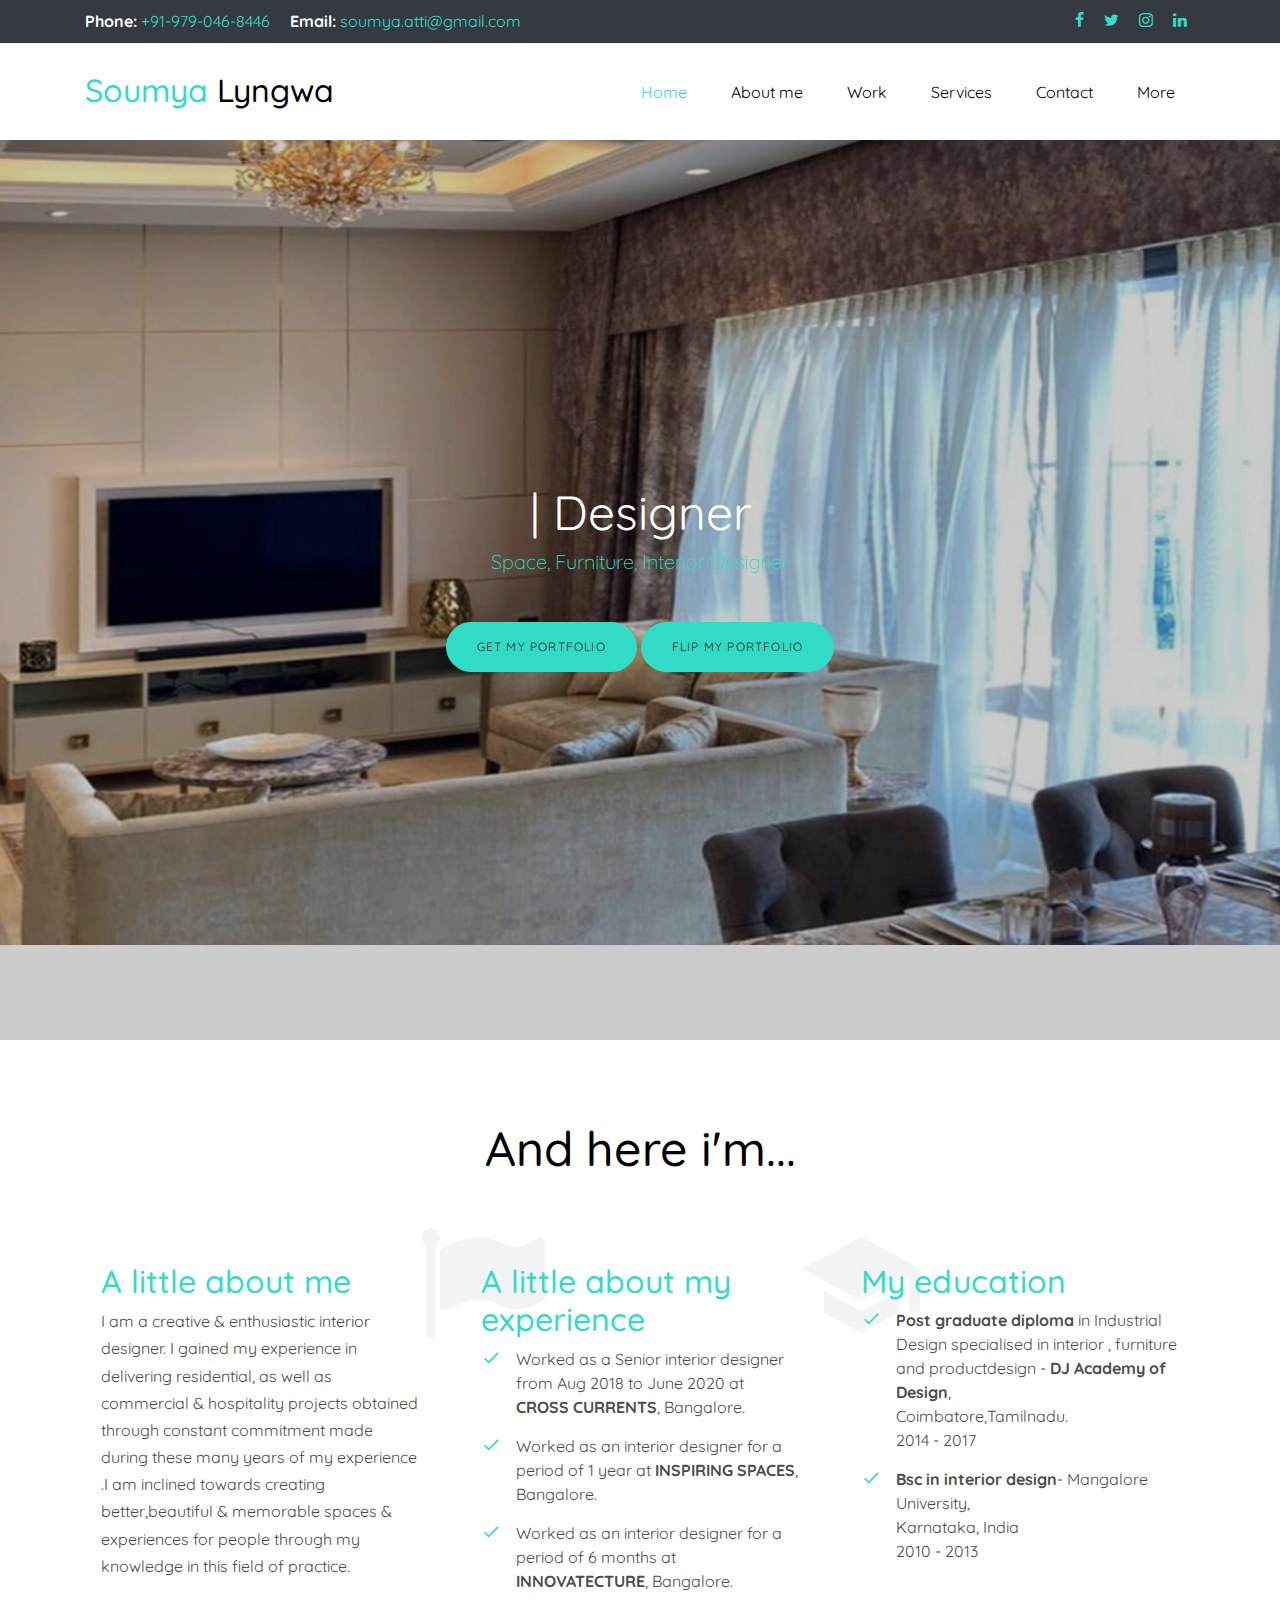
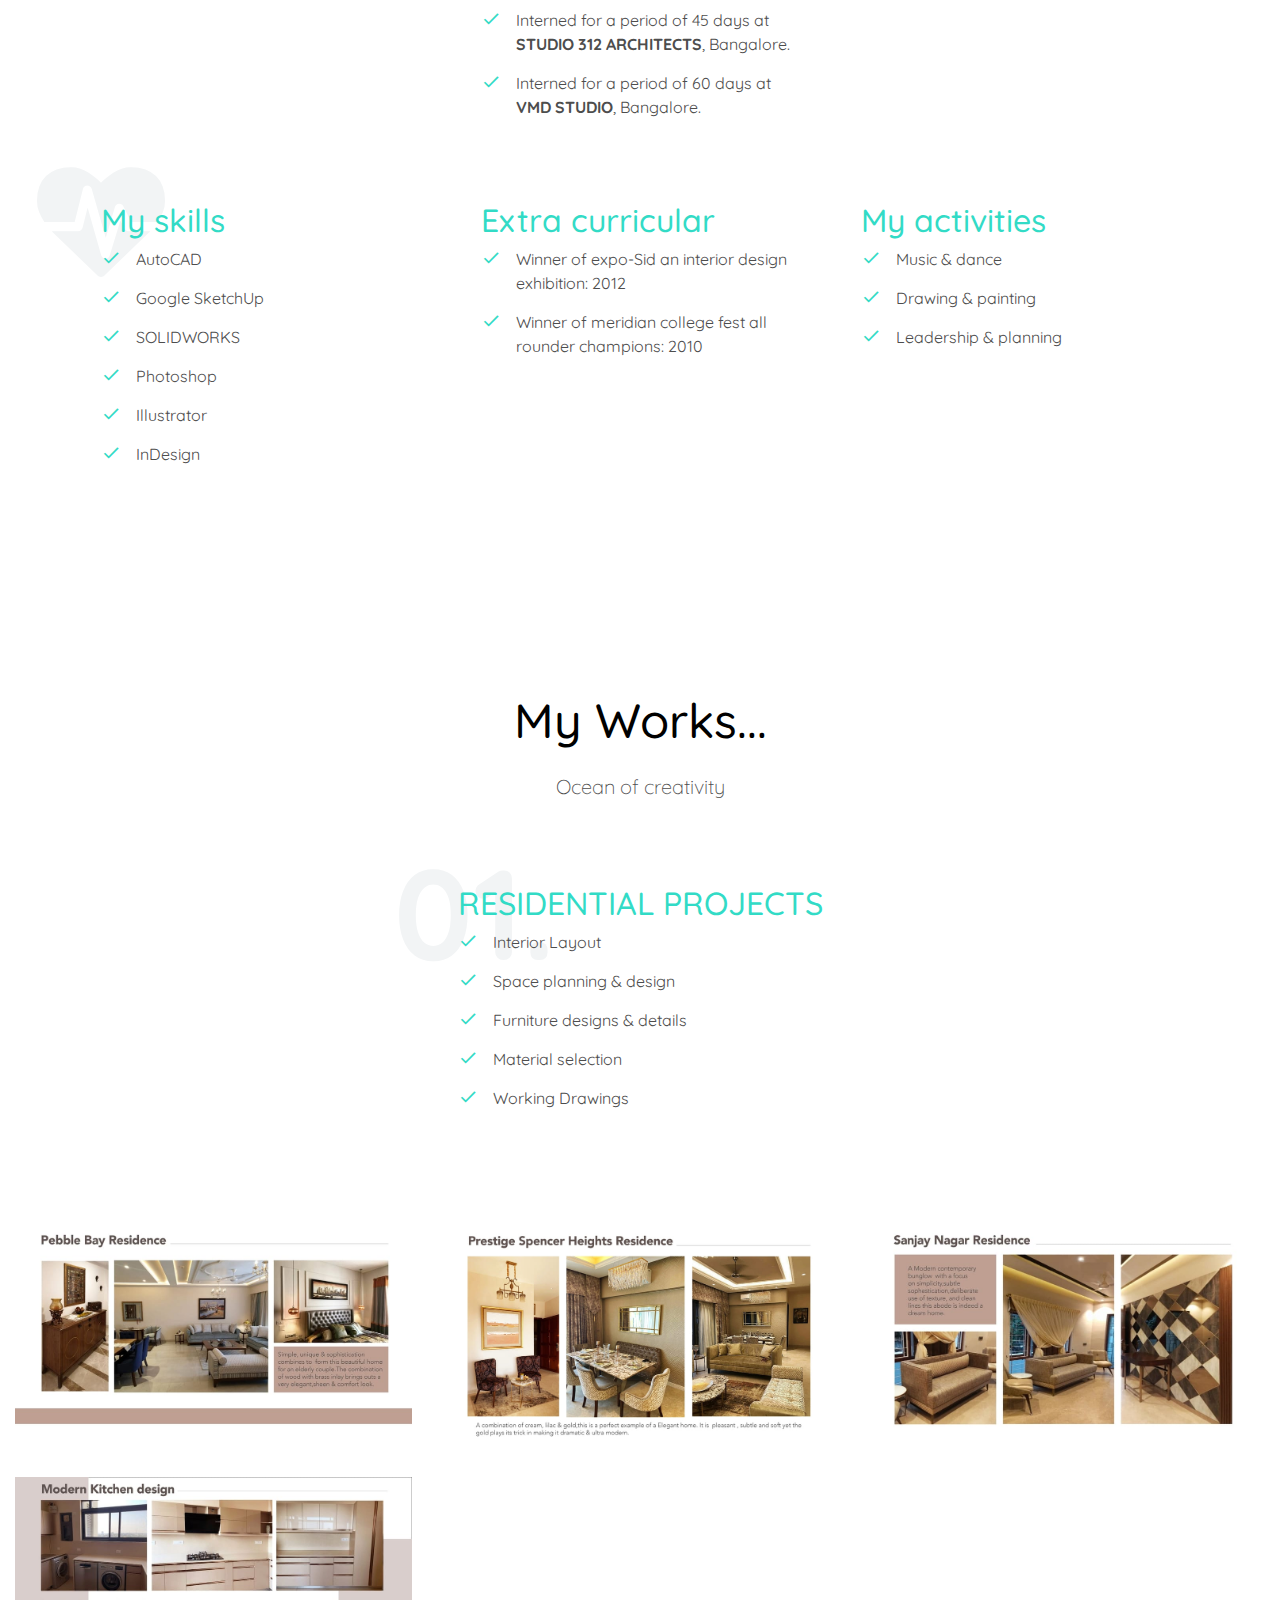
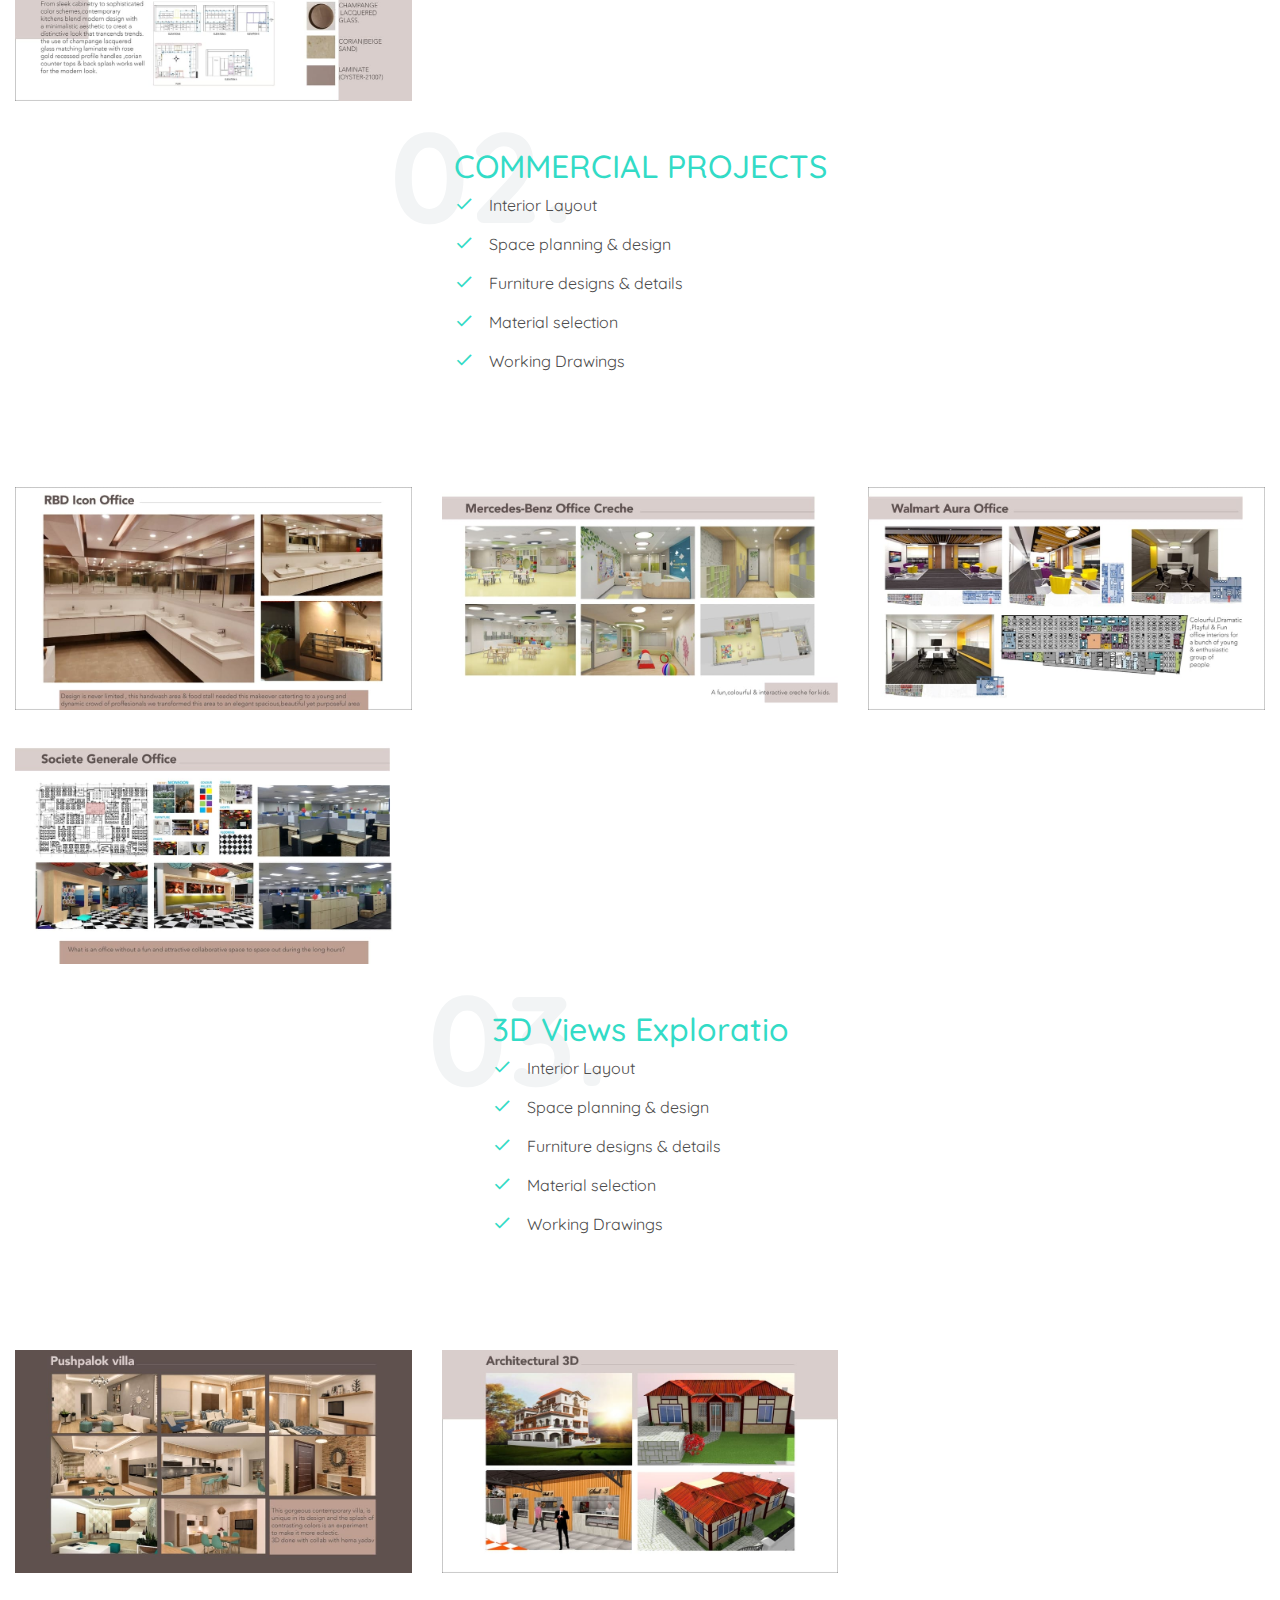
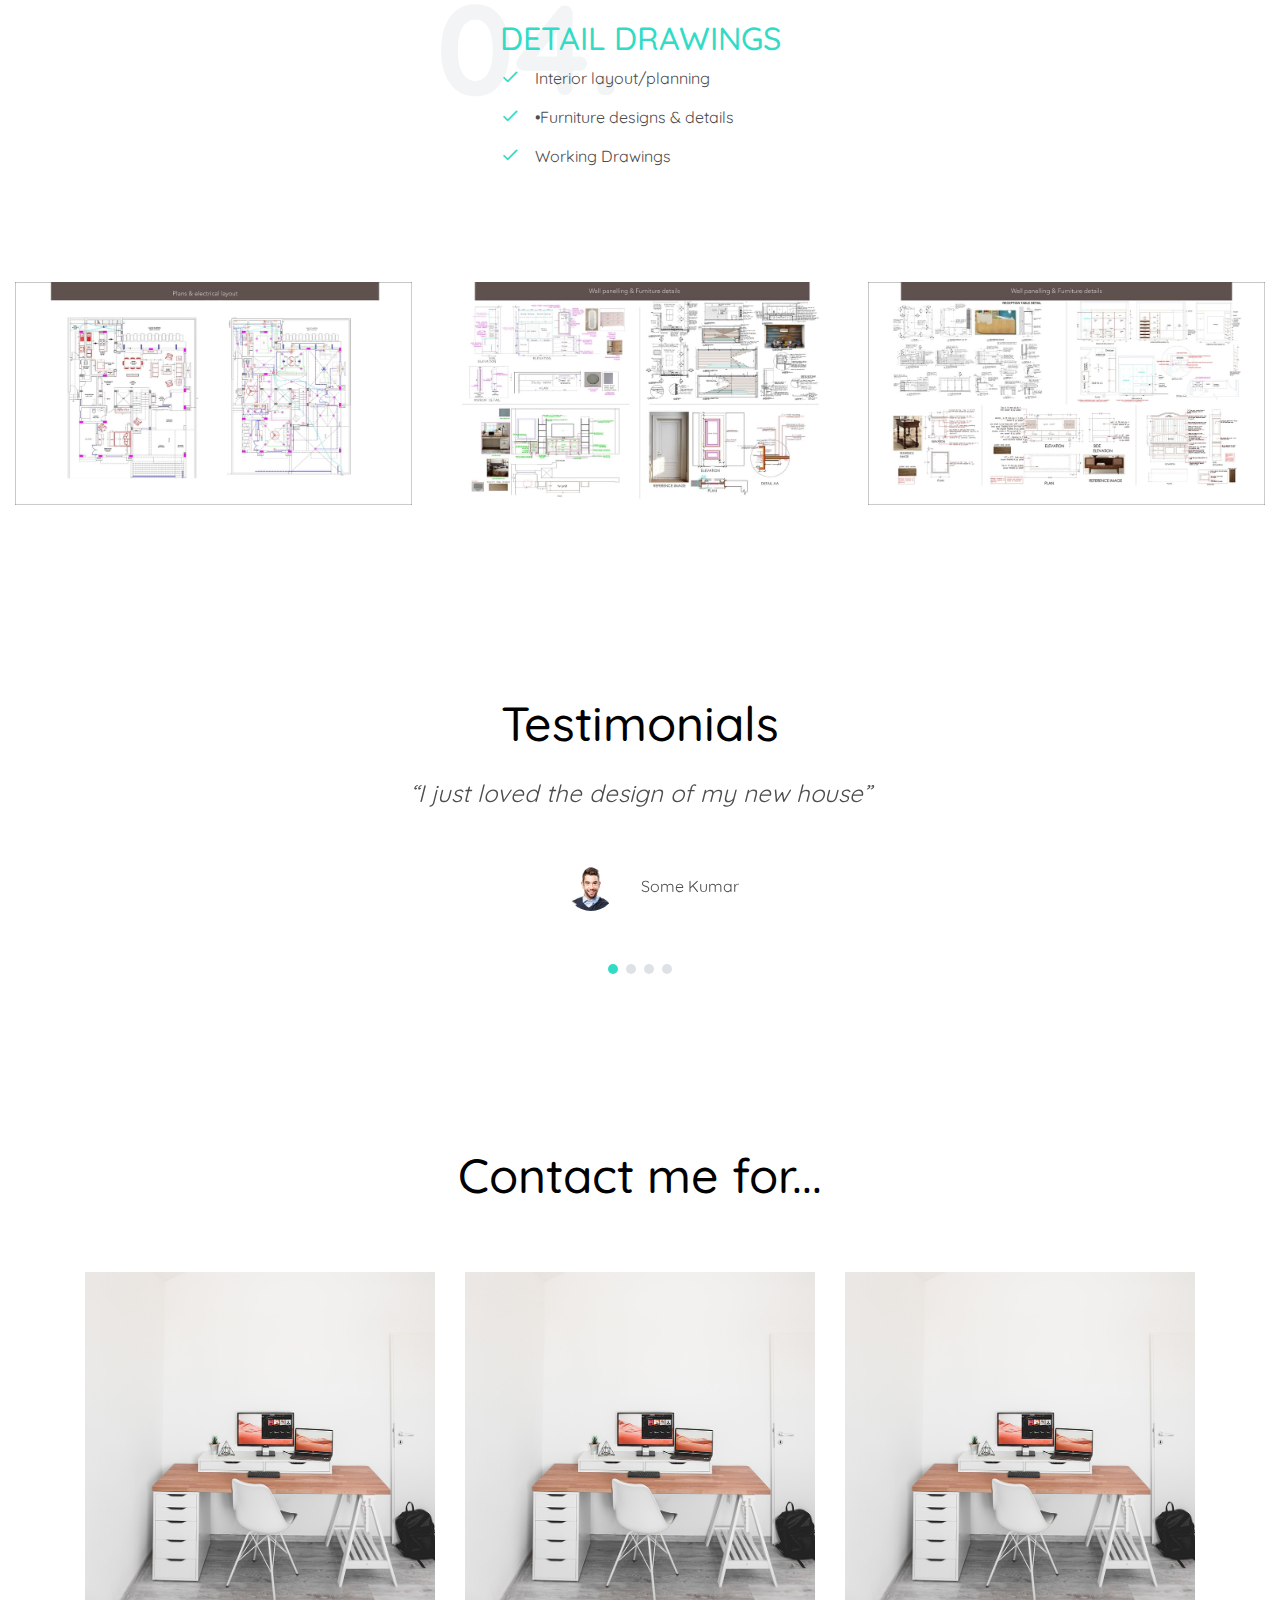
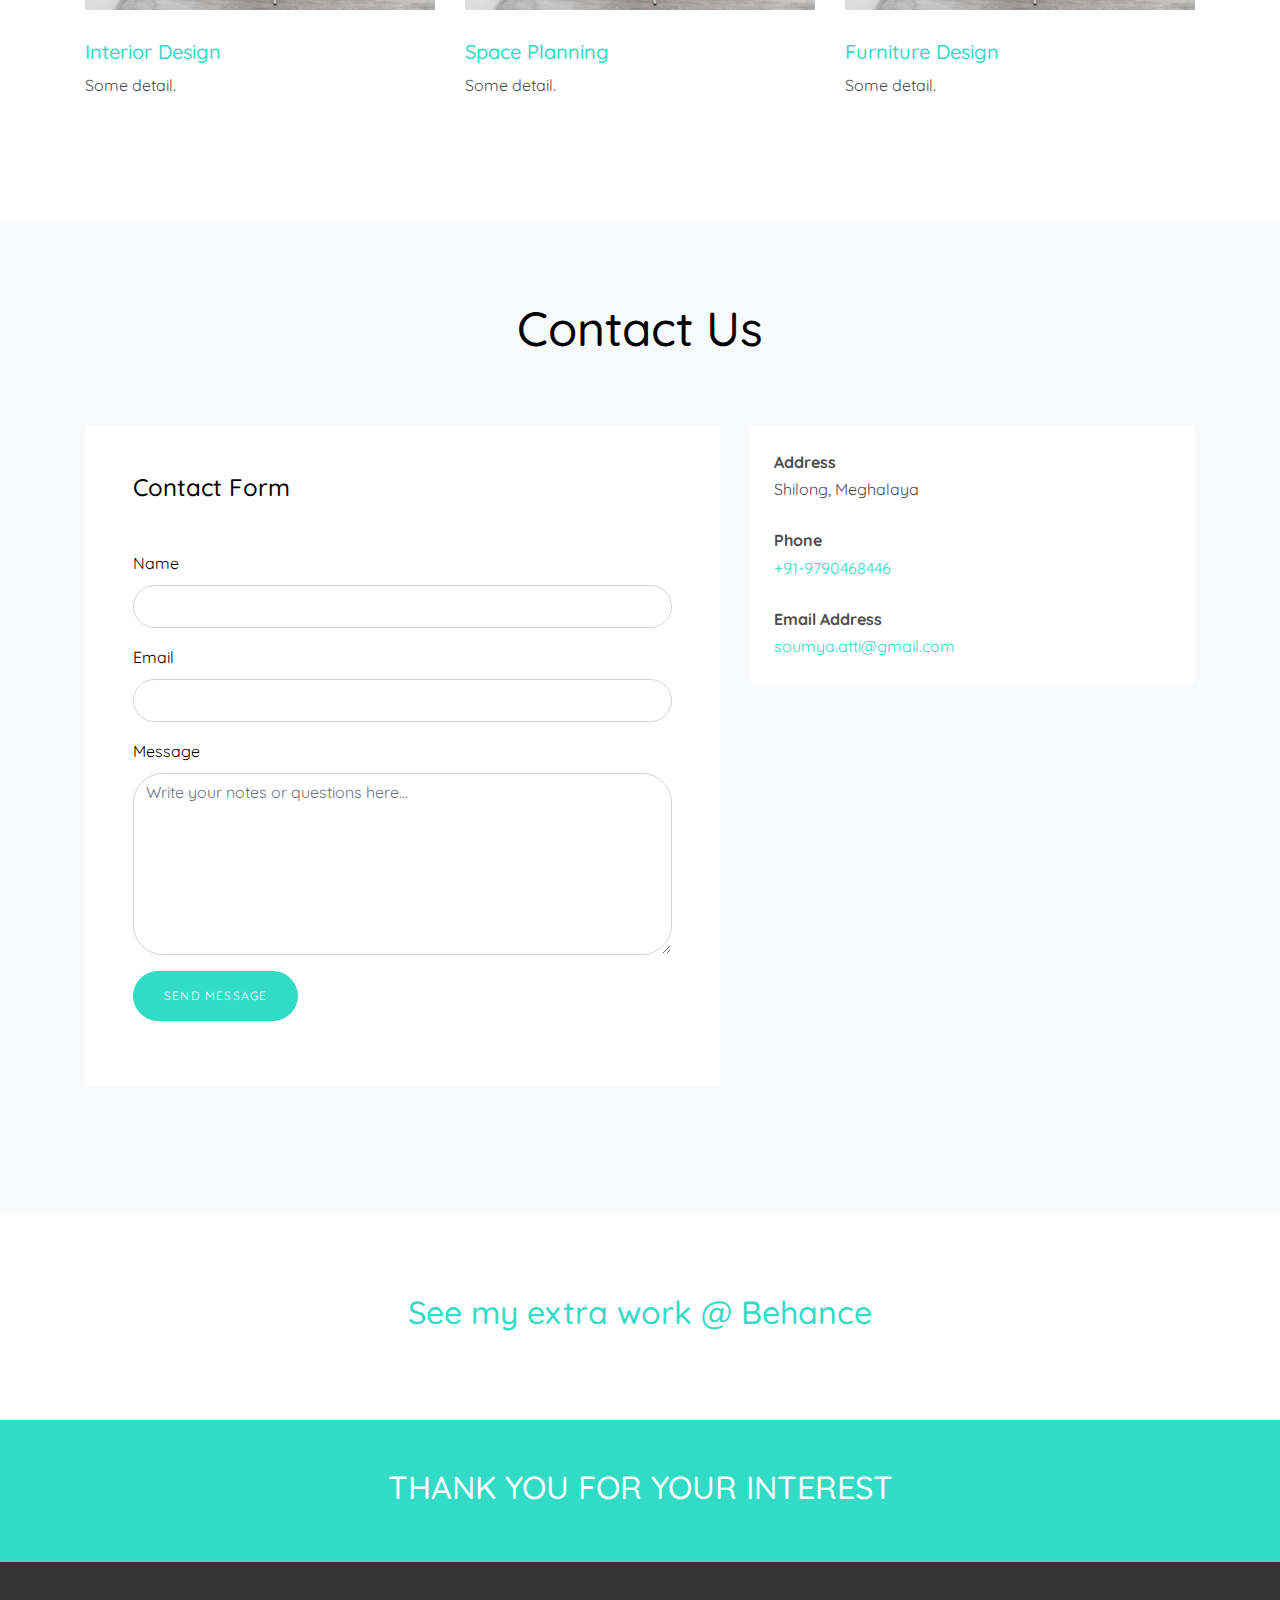
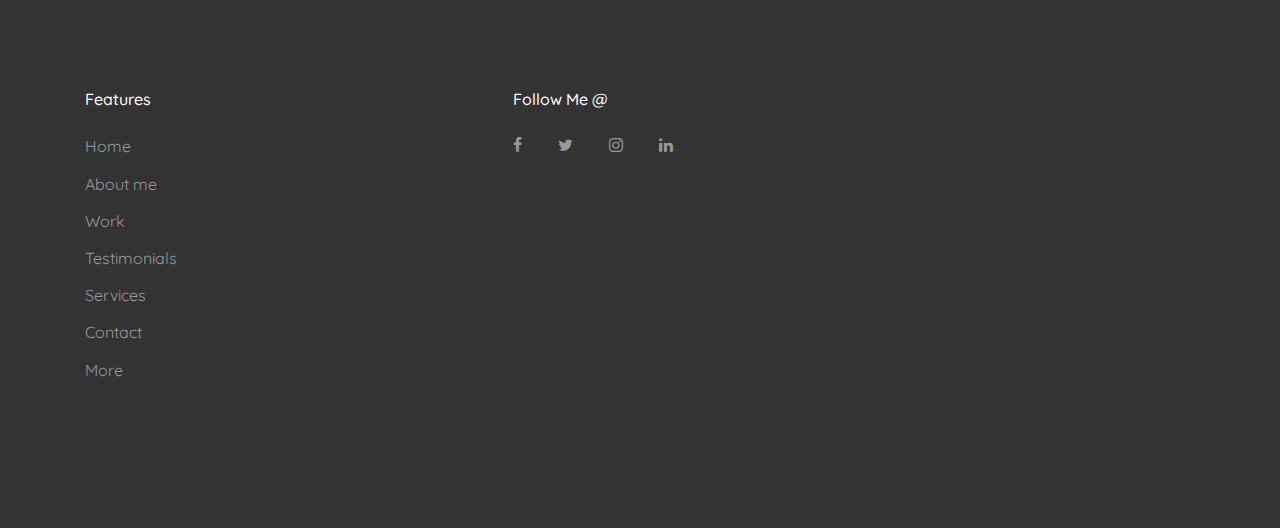
==== commit 38a3f201: "Update index.html" ====
--- a/index.html
+++ b/index.html
@@ -106,7 +106,7 @@
 
                   <a href="./flip-book/index.html" target="_blank" class="btn btn-primary btn-md">Flip my Portfolio</a>
 
-                  <a href="https://www.greetingsisland.com/ecard/pu5re40akhbm/en" target="_blank" class="btn btn-primary btn-md">Surprise :P</a>
+                  <!--<a href="https://www.greetingsisland.com/ecard/pu5re40akhbm/en" target="_blank" class="btn btn-primary btn-md">Surprise :P</a>-->
 
                   <!-- <a data-fancybox data-type="iframe" data-src="file:///Users/i340772/upkar/fornt-end/create-master/flip-book/index.html" href="javascript:;" class="btn btn-primary btn-md">Flip my Portfolio</a> -->
 
@@ -805,4 +805,4 @@
 
 
   </body>
-</html>+</html>
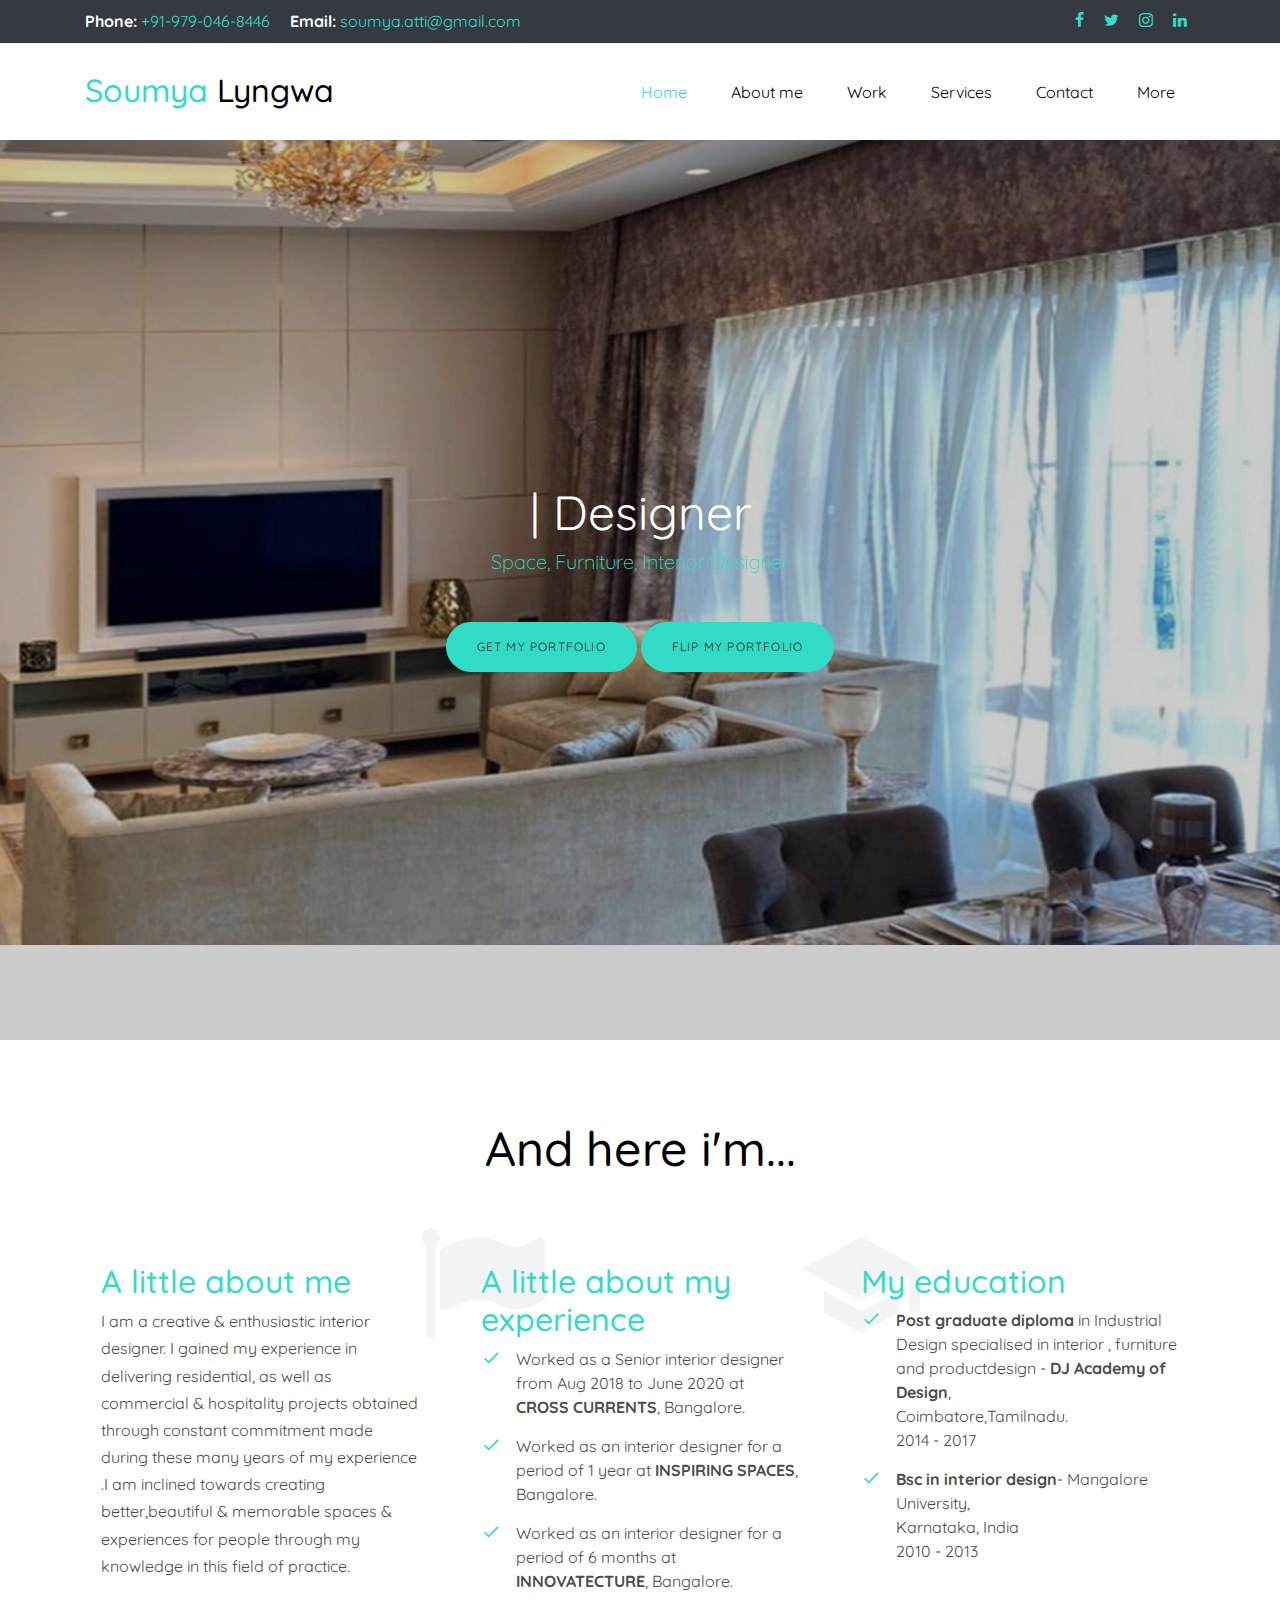
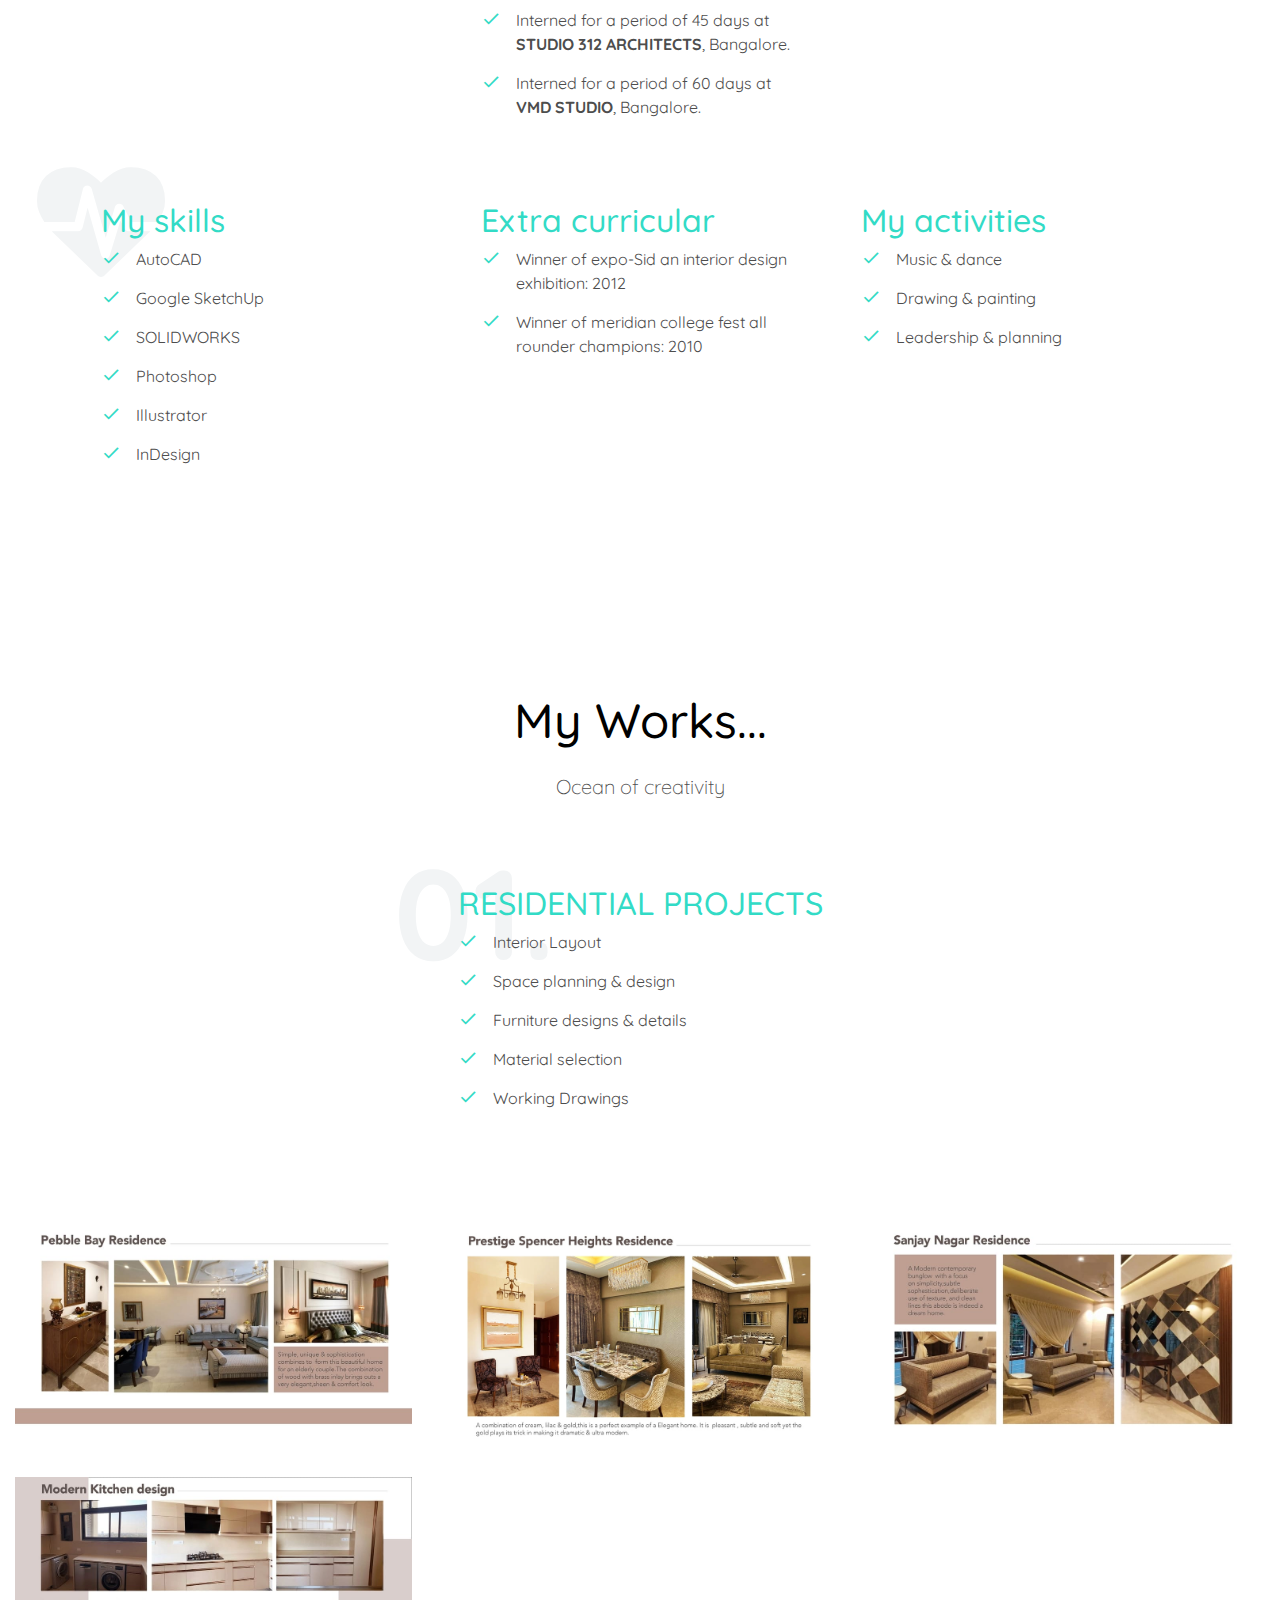
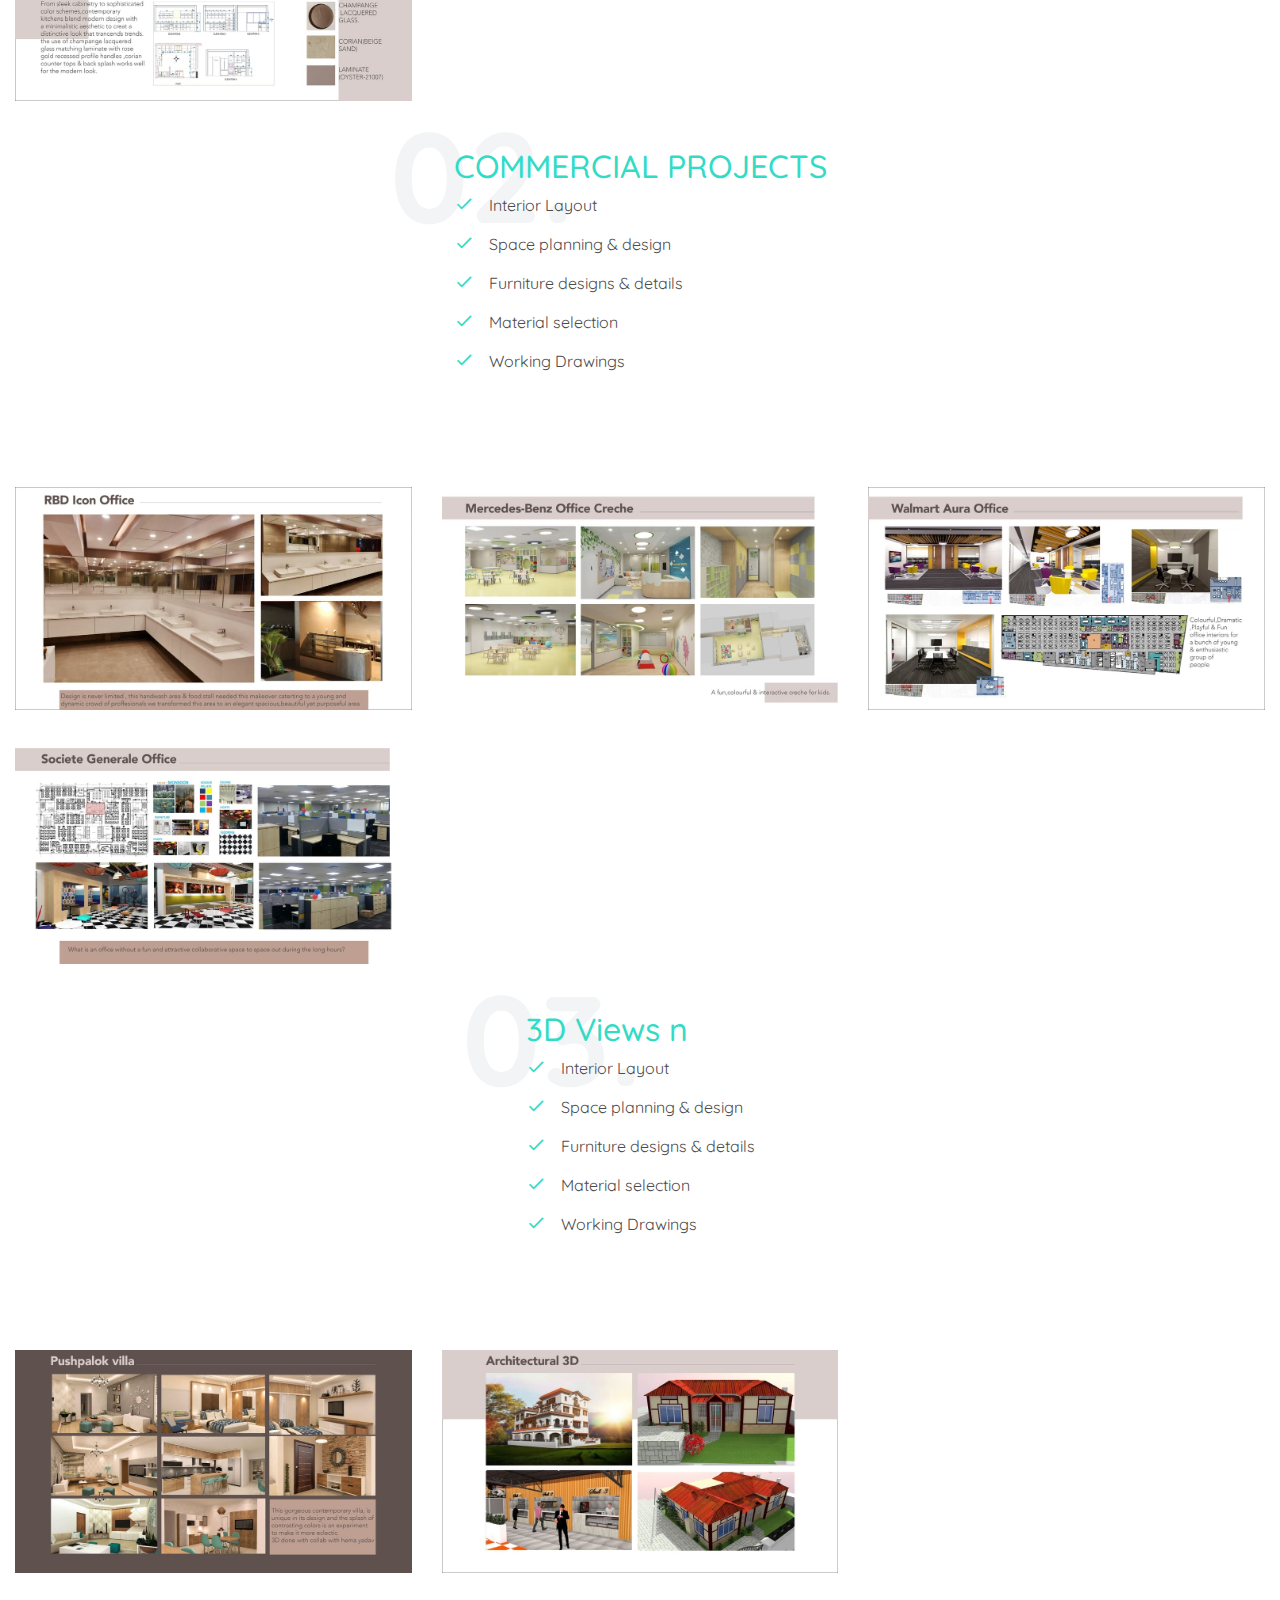
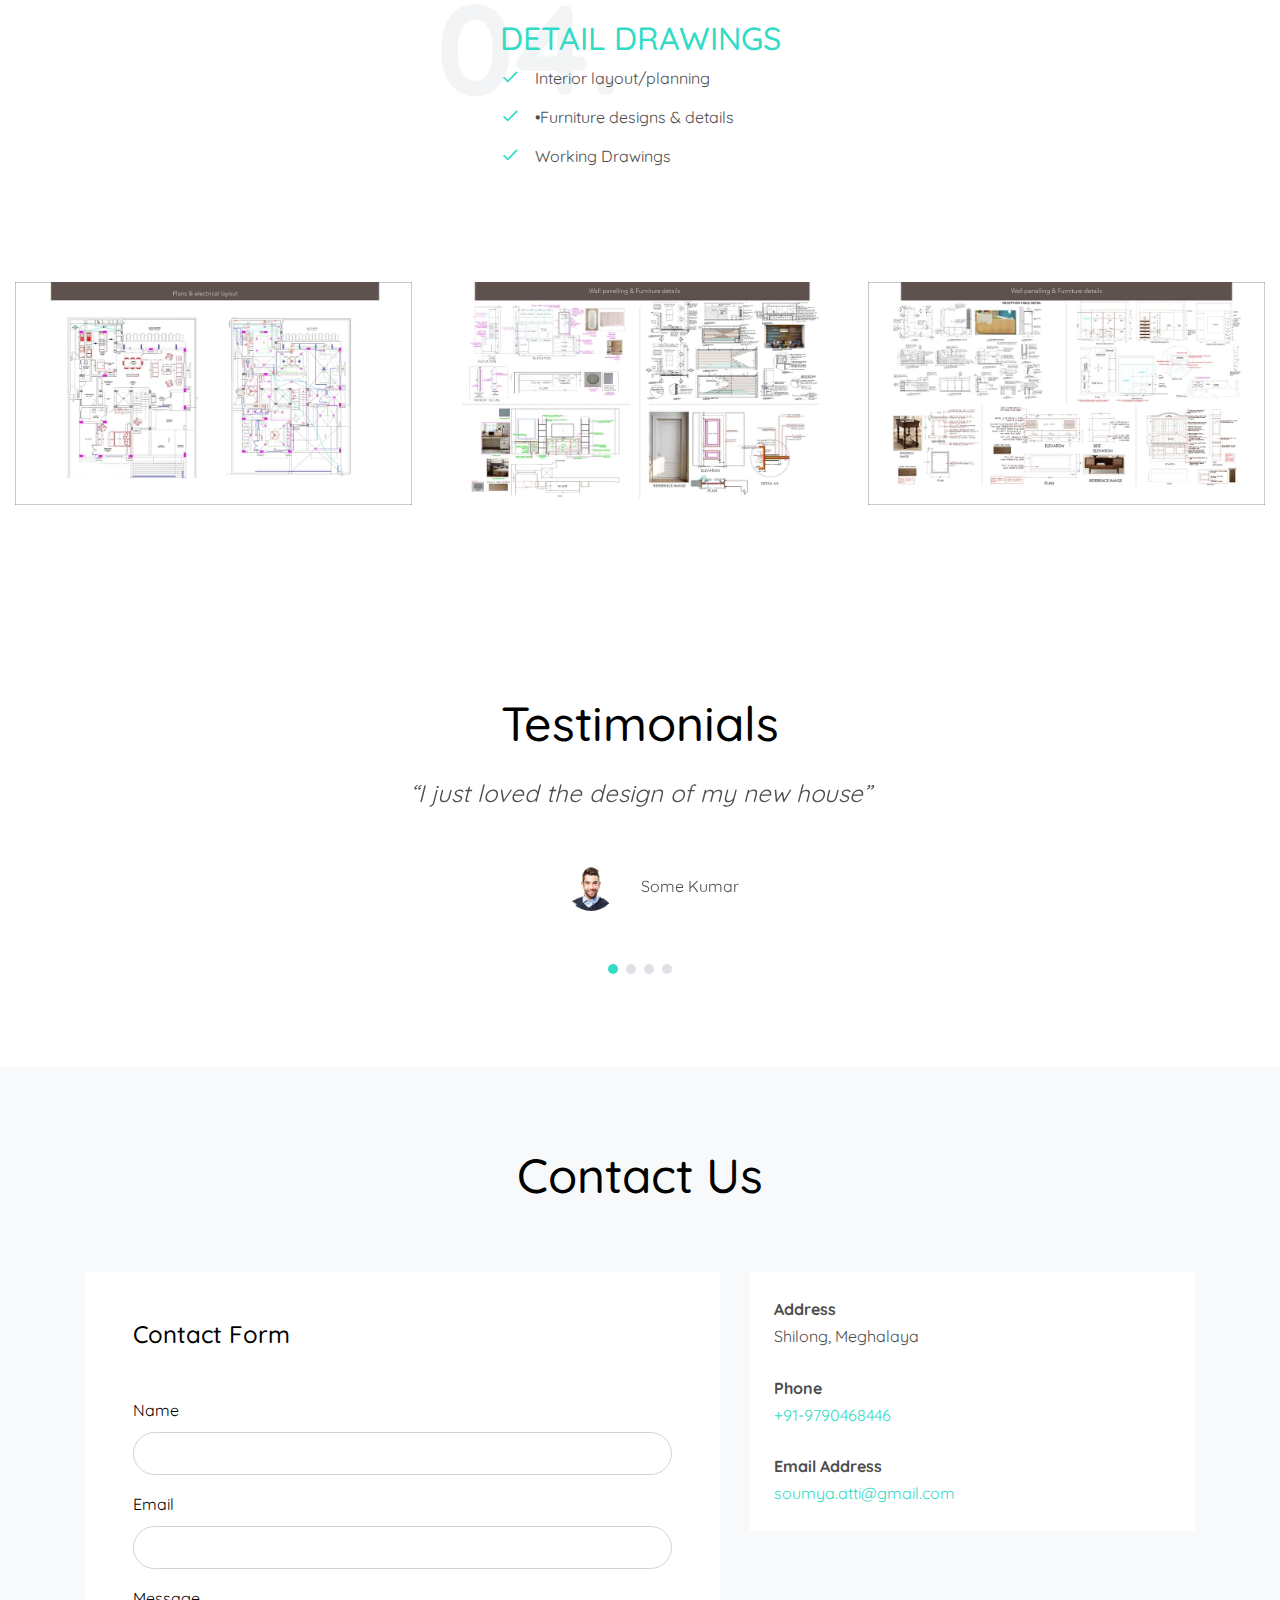
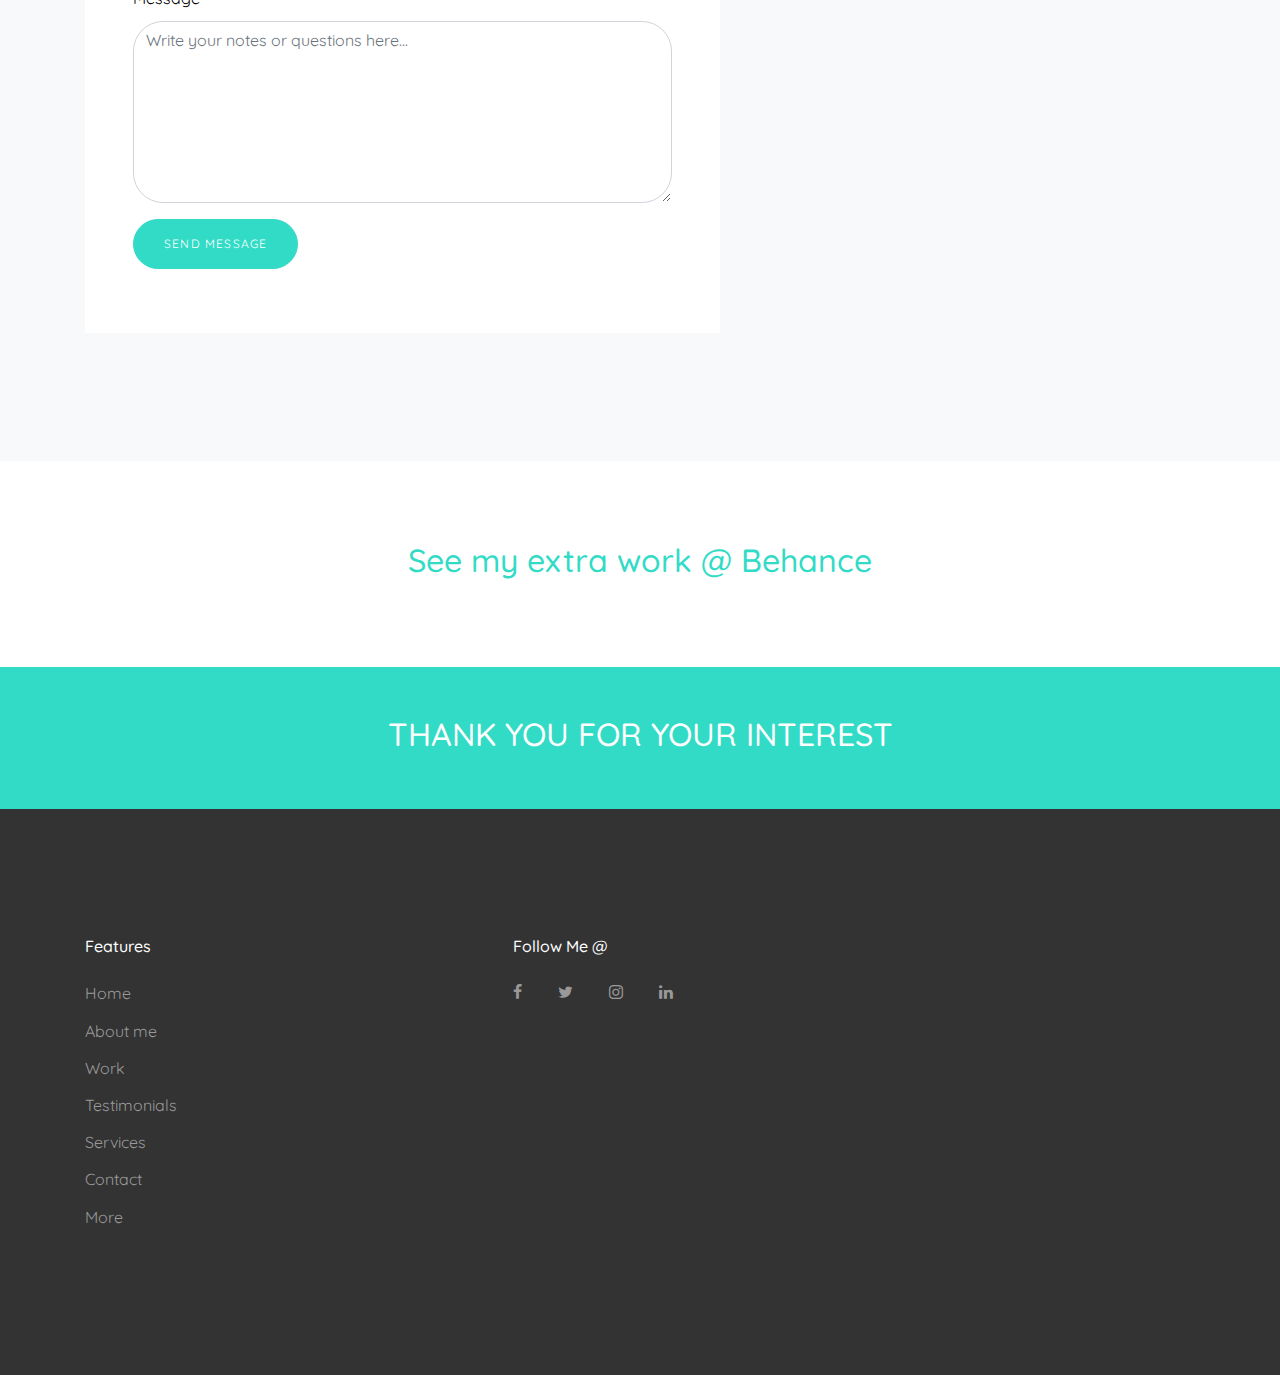
==== commit 6ac4a79e: "Update index.html" ====
--- a/index.html
+++ b/index.html
@@ -451,7 +451,8 @@
         <div class="row mb-5 justify-content-center">
           <div class="p-3 box-with-humber">
             <div class="number-behind">03.</div>
-            <h2 class="text-primary">3D Views Exploratio</h2>
+            <h2 class="text-primary">3D Views 
+              n</h2>
             <ul class="list-unstyled ul-check primary">
               <li>Interior Layout</li>
               <li>Space planning & design</li>
@@ -620,7 +621,7 @@
         </div>
     </section>
 
-    <section class="site-section" id="services-section">
+    <!--<section class="site-section" id="services-section">
       <div class="container">
         <div class="row justify-content-center mb-5">
           <div class="col-md-8 text-center">
@@ -653,7 +654,7 @@
           
         </div>
       </div>
-    </section>
+    </section>-->
 
    
 
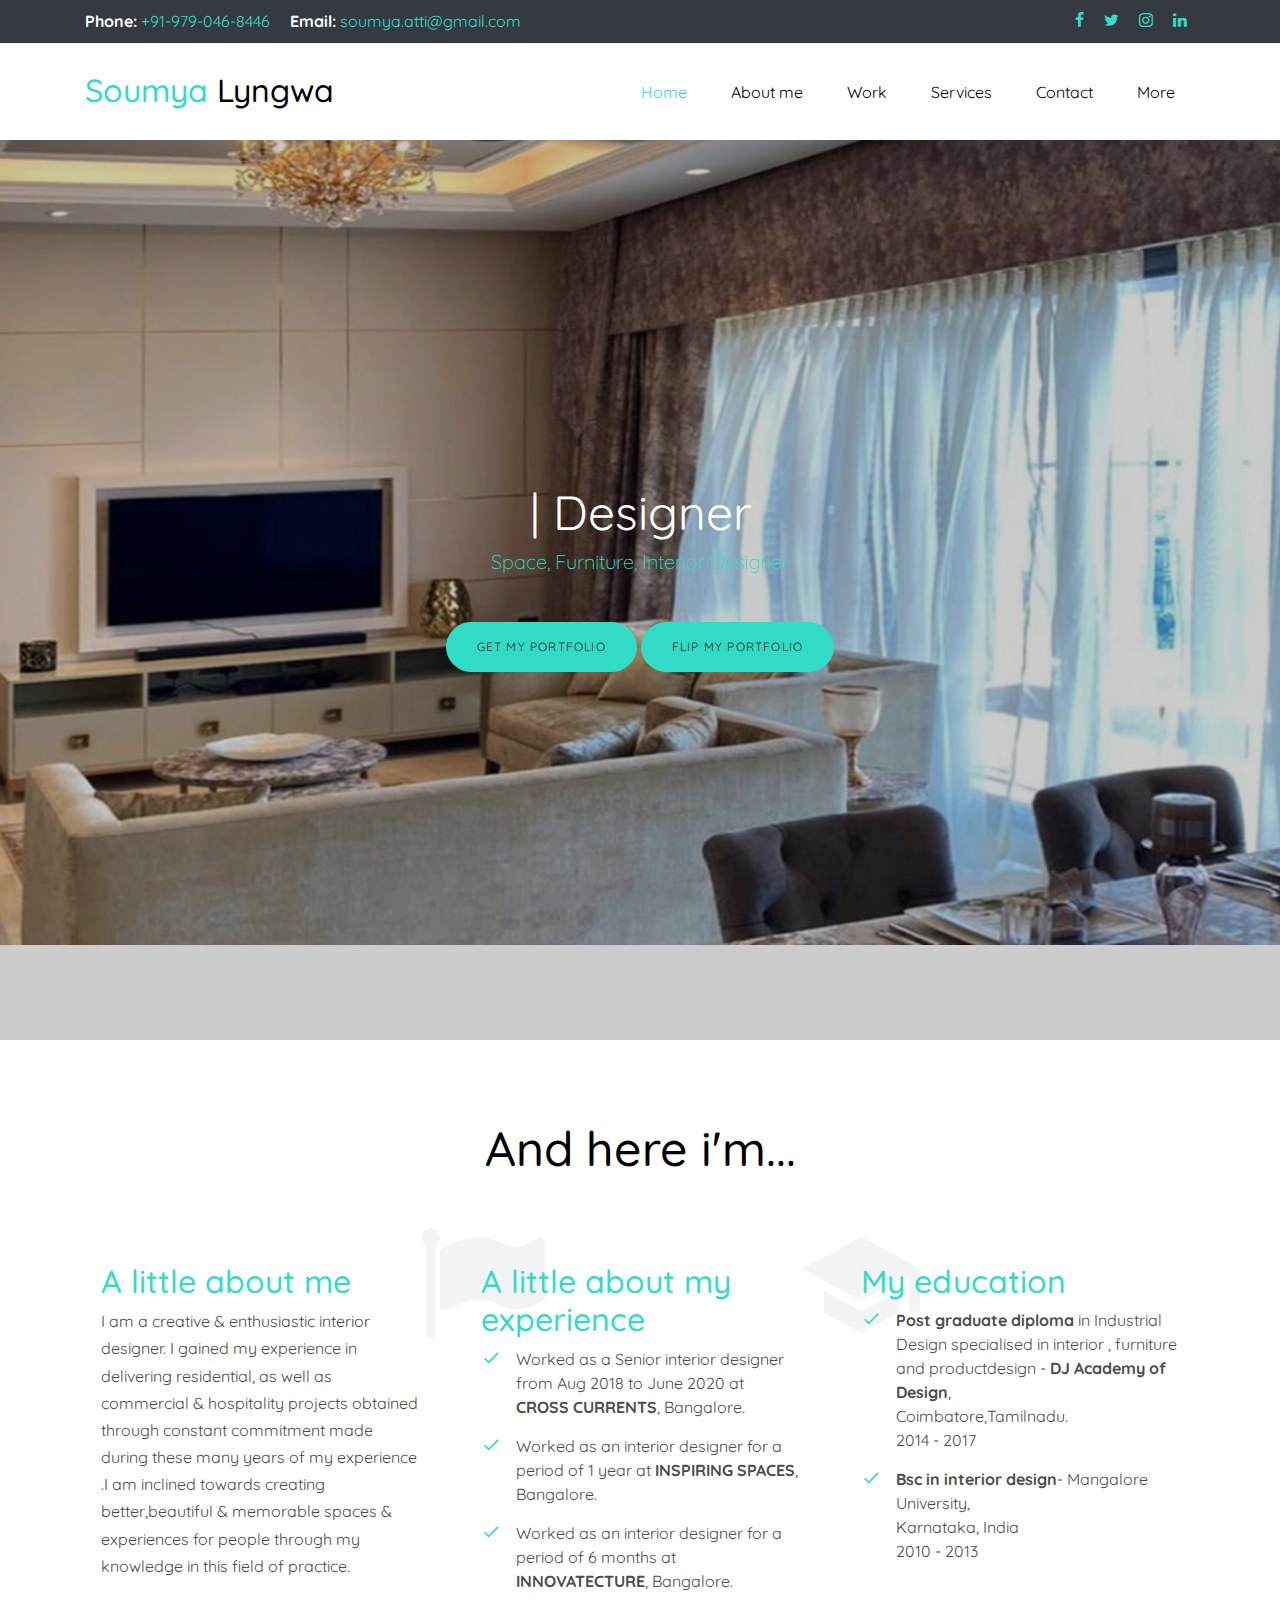
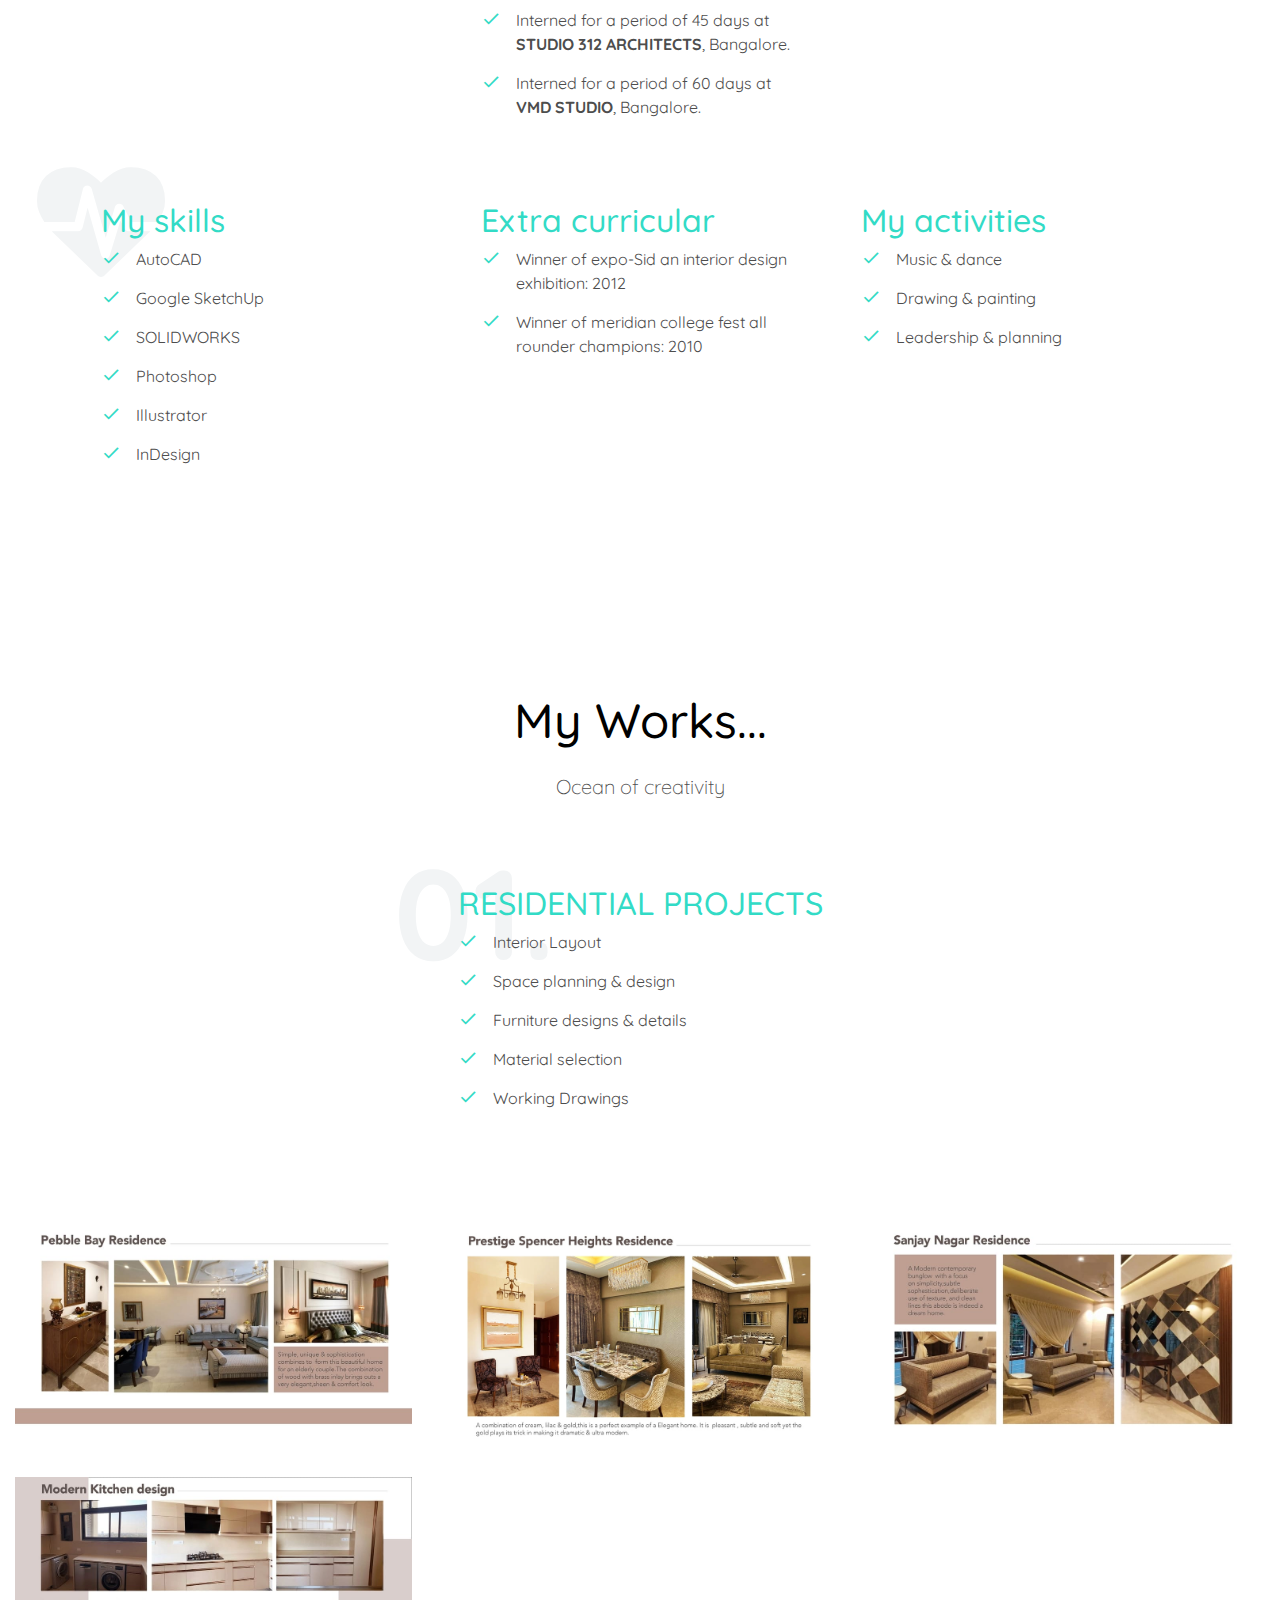
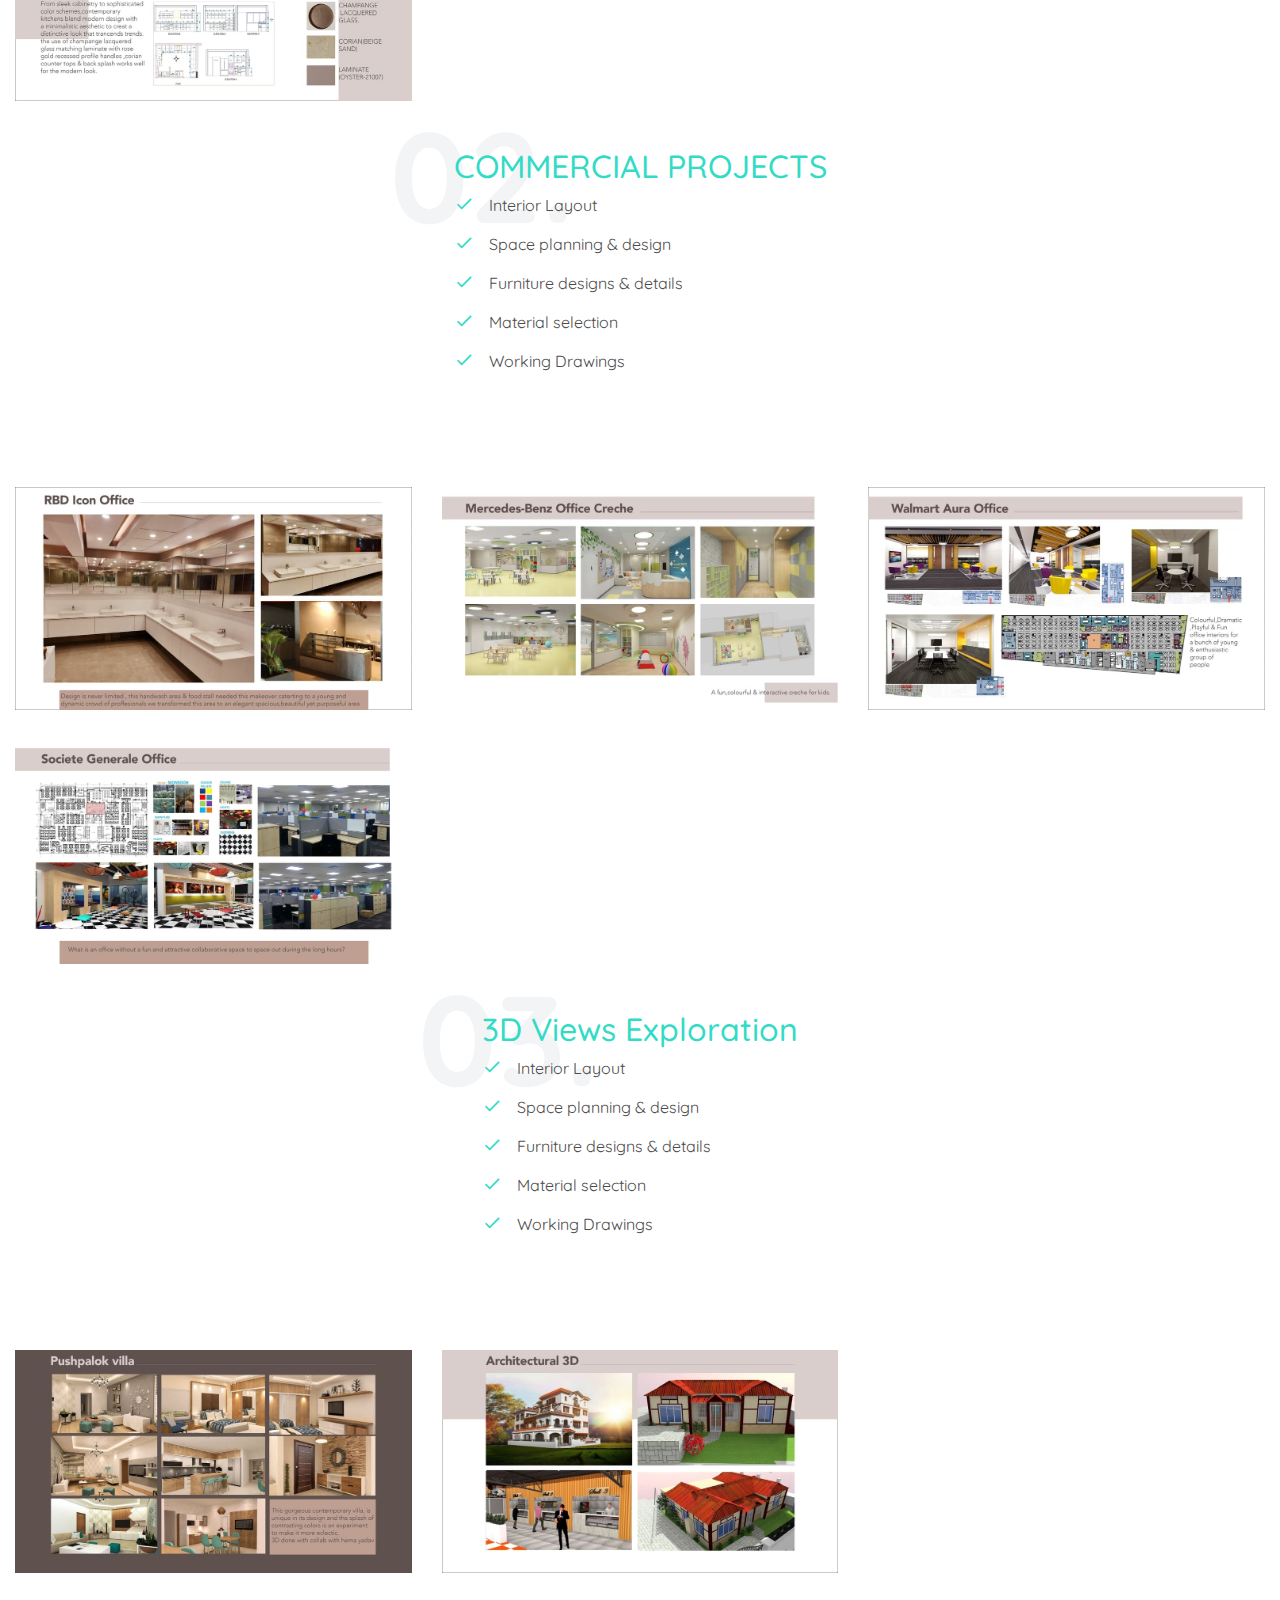
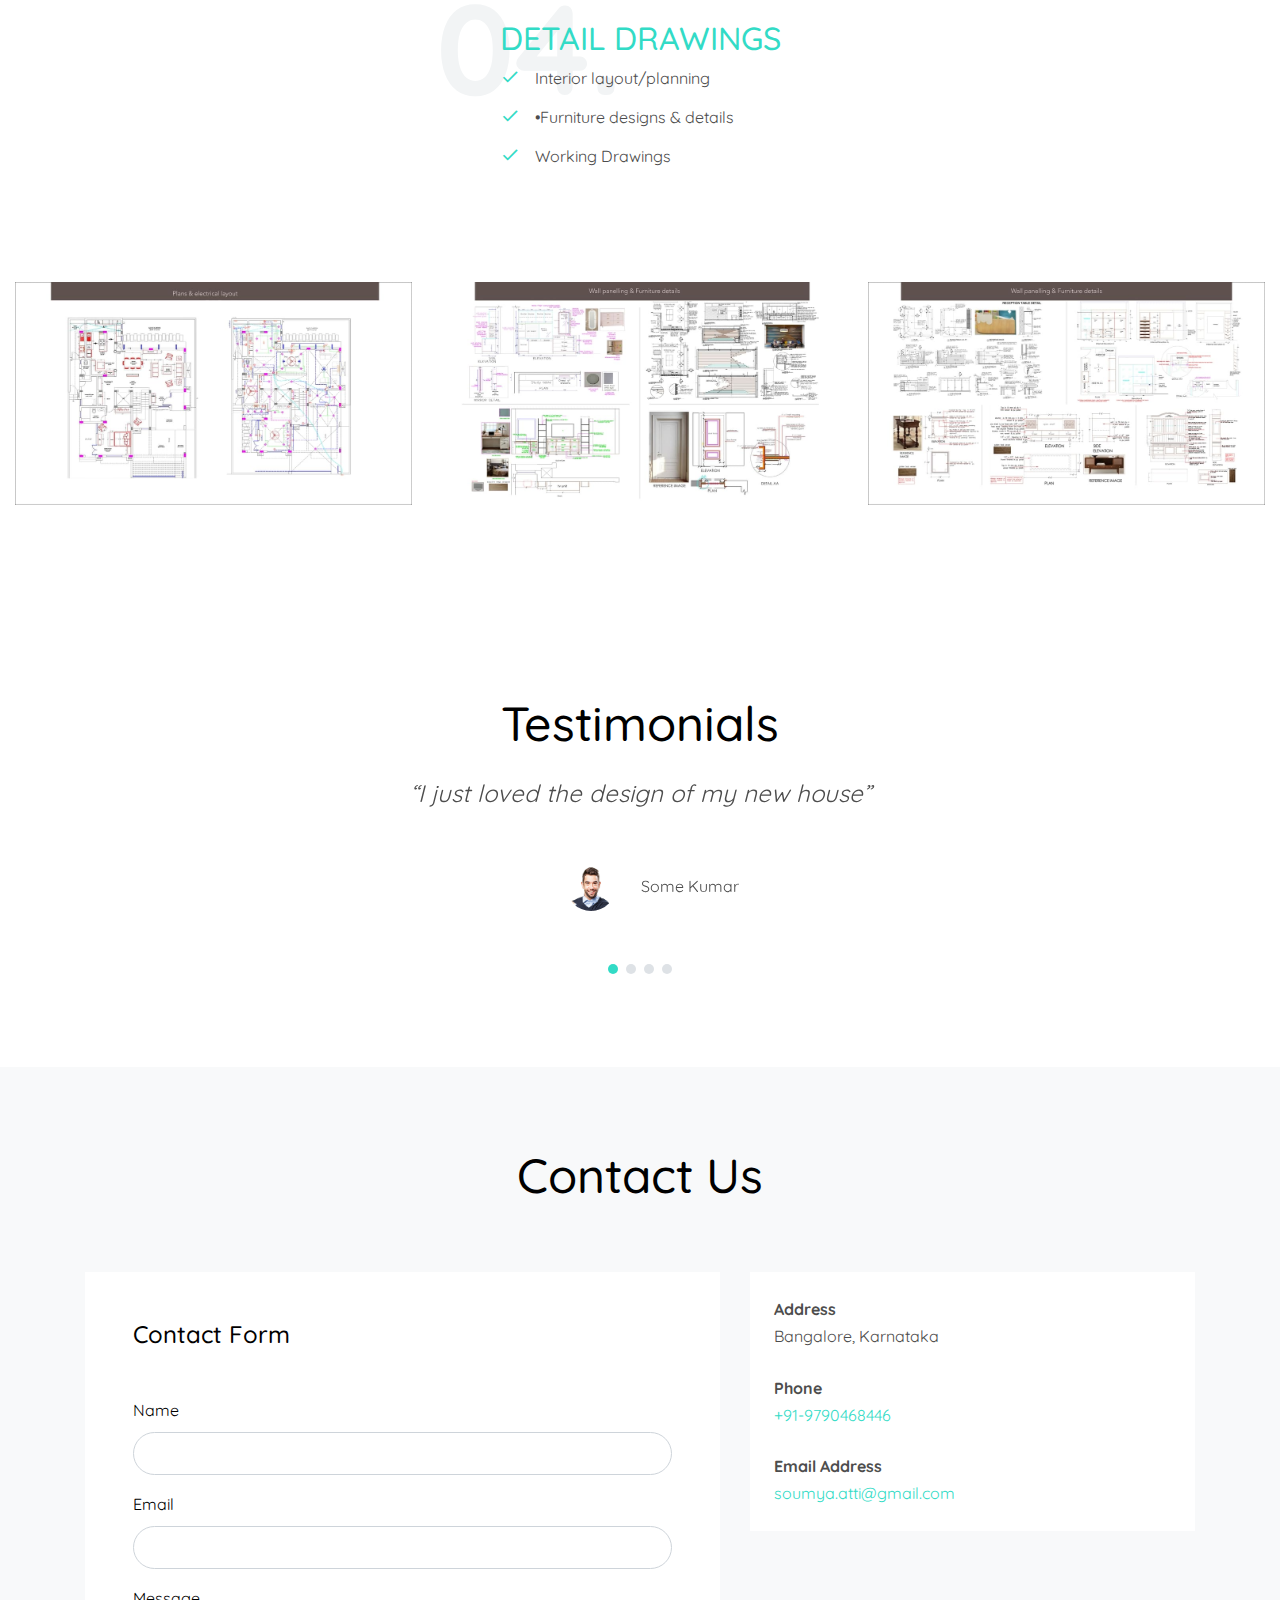
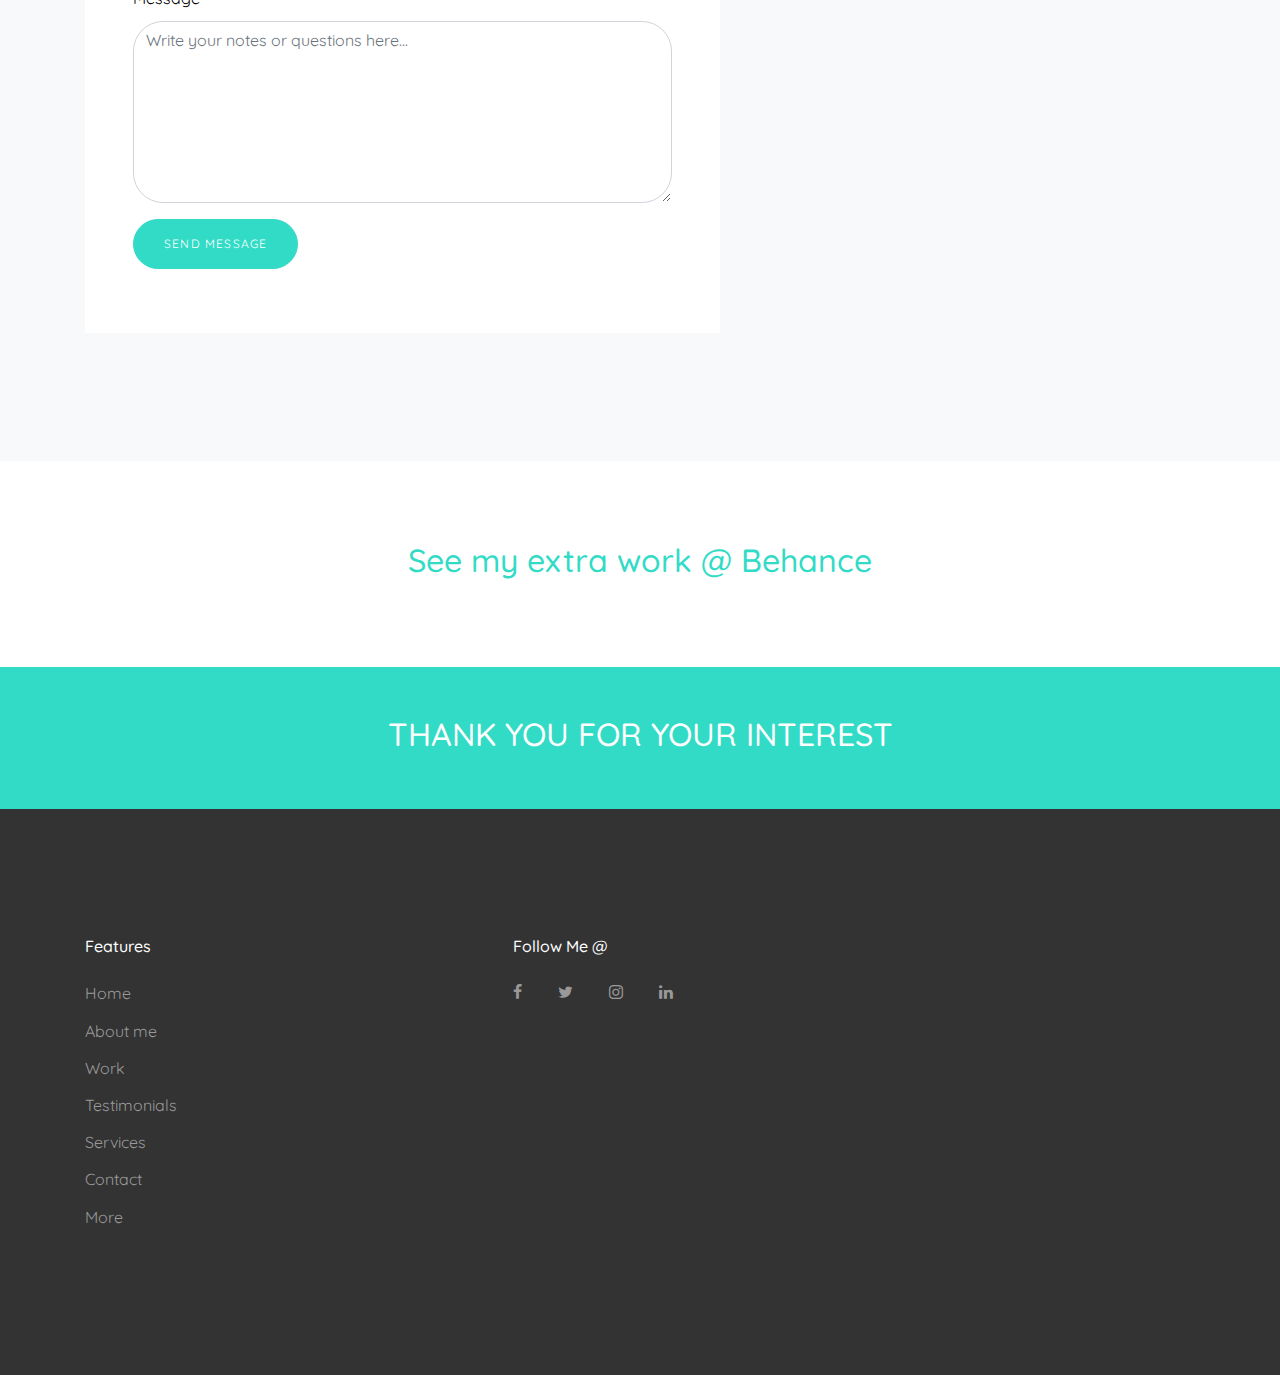
==== commit c146a06f: "Update index.html" ====
--- a/index.html
+++ b/index.html
@@ -451,8 +451,7 @@
         <div class="row mb-5 justify-content-center">
           <div class="p-3 box-with-humber">
             <div class="number-behind">03.</div>
-            <h2 class="text-primary">3D Views 
-              n</h2>
+            <h2 class="text-primary">3D Views Exploration</h2>
             <ul class="list-unstyled ul-check primary">
               <li>Interior Layout</li>
               <li>Space planning & design</li>
@@ -711,7 +710,7 @@
             
             <div class="p-4 mb-3 bg-white">
               <p class="mb-0 font-weight-bold">Address</p>
-              <p class="mb-4">Shilong, Meghalaya</p>
+              <p class="mb-4">Bangalore, Karnataka</p>
 
               <p class="mb-0 font-weight-bold">Phone</p>
               <p class="mb-4"><a href="#">+91-9790468446</a></p>
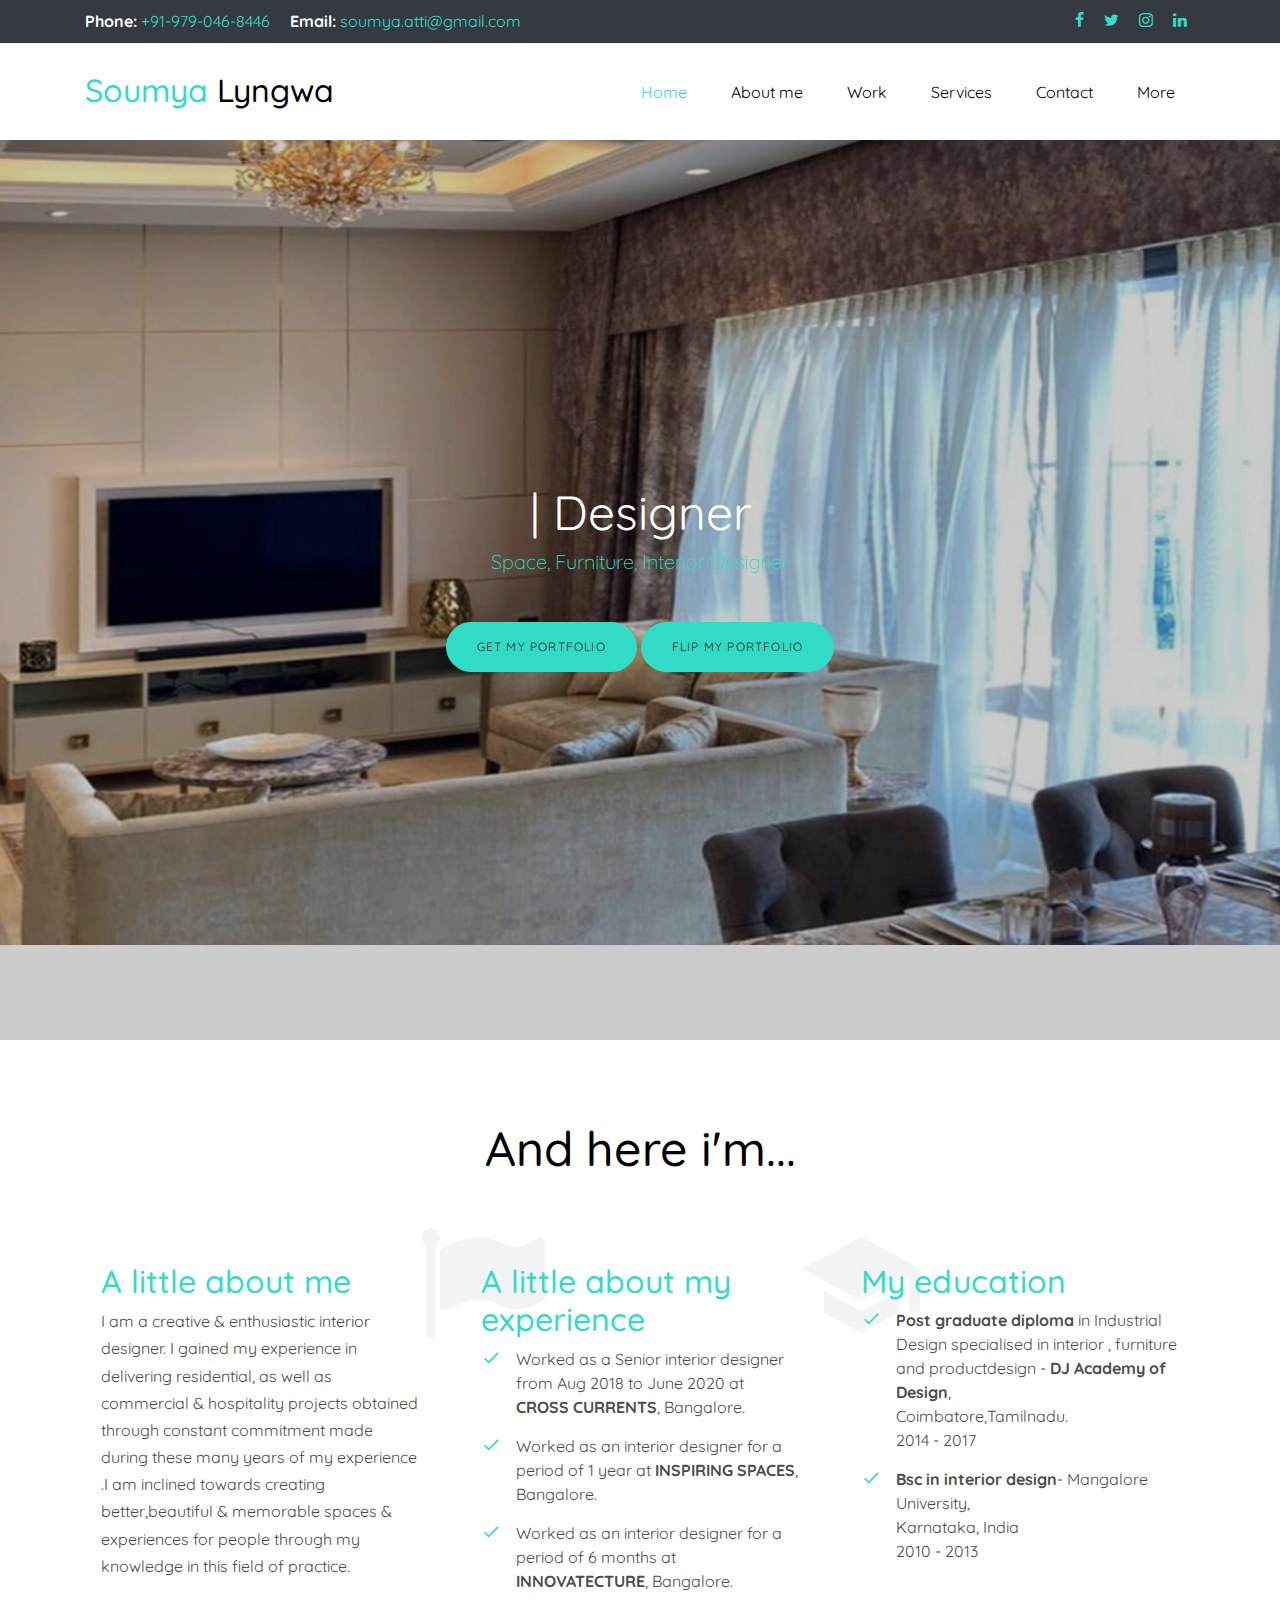
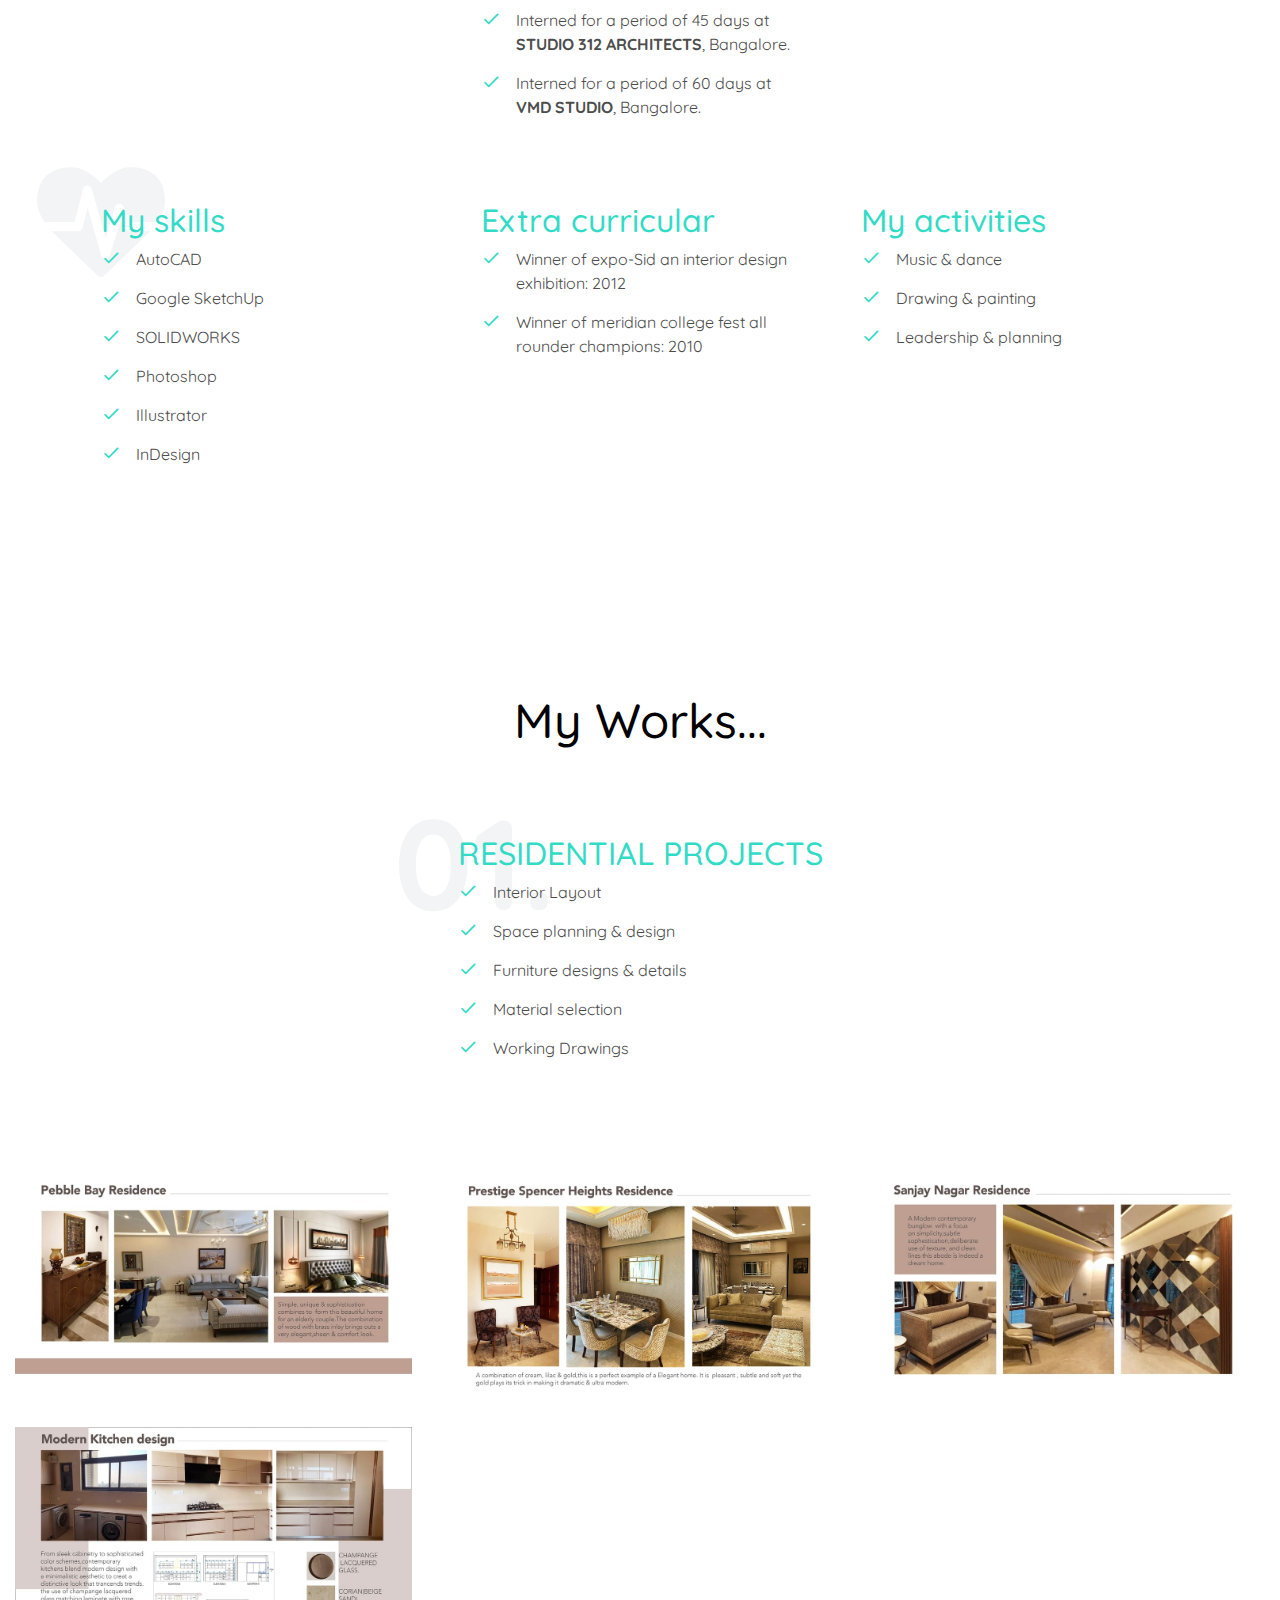
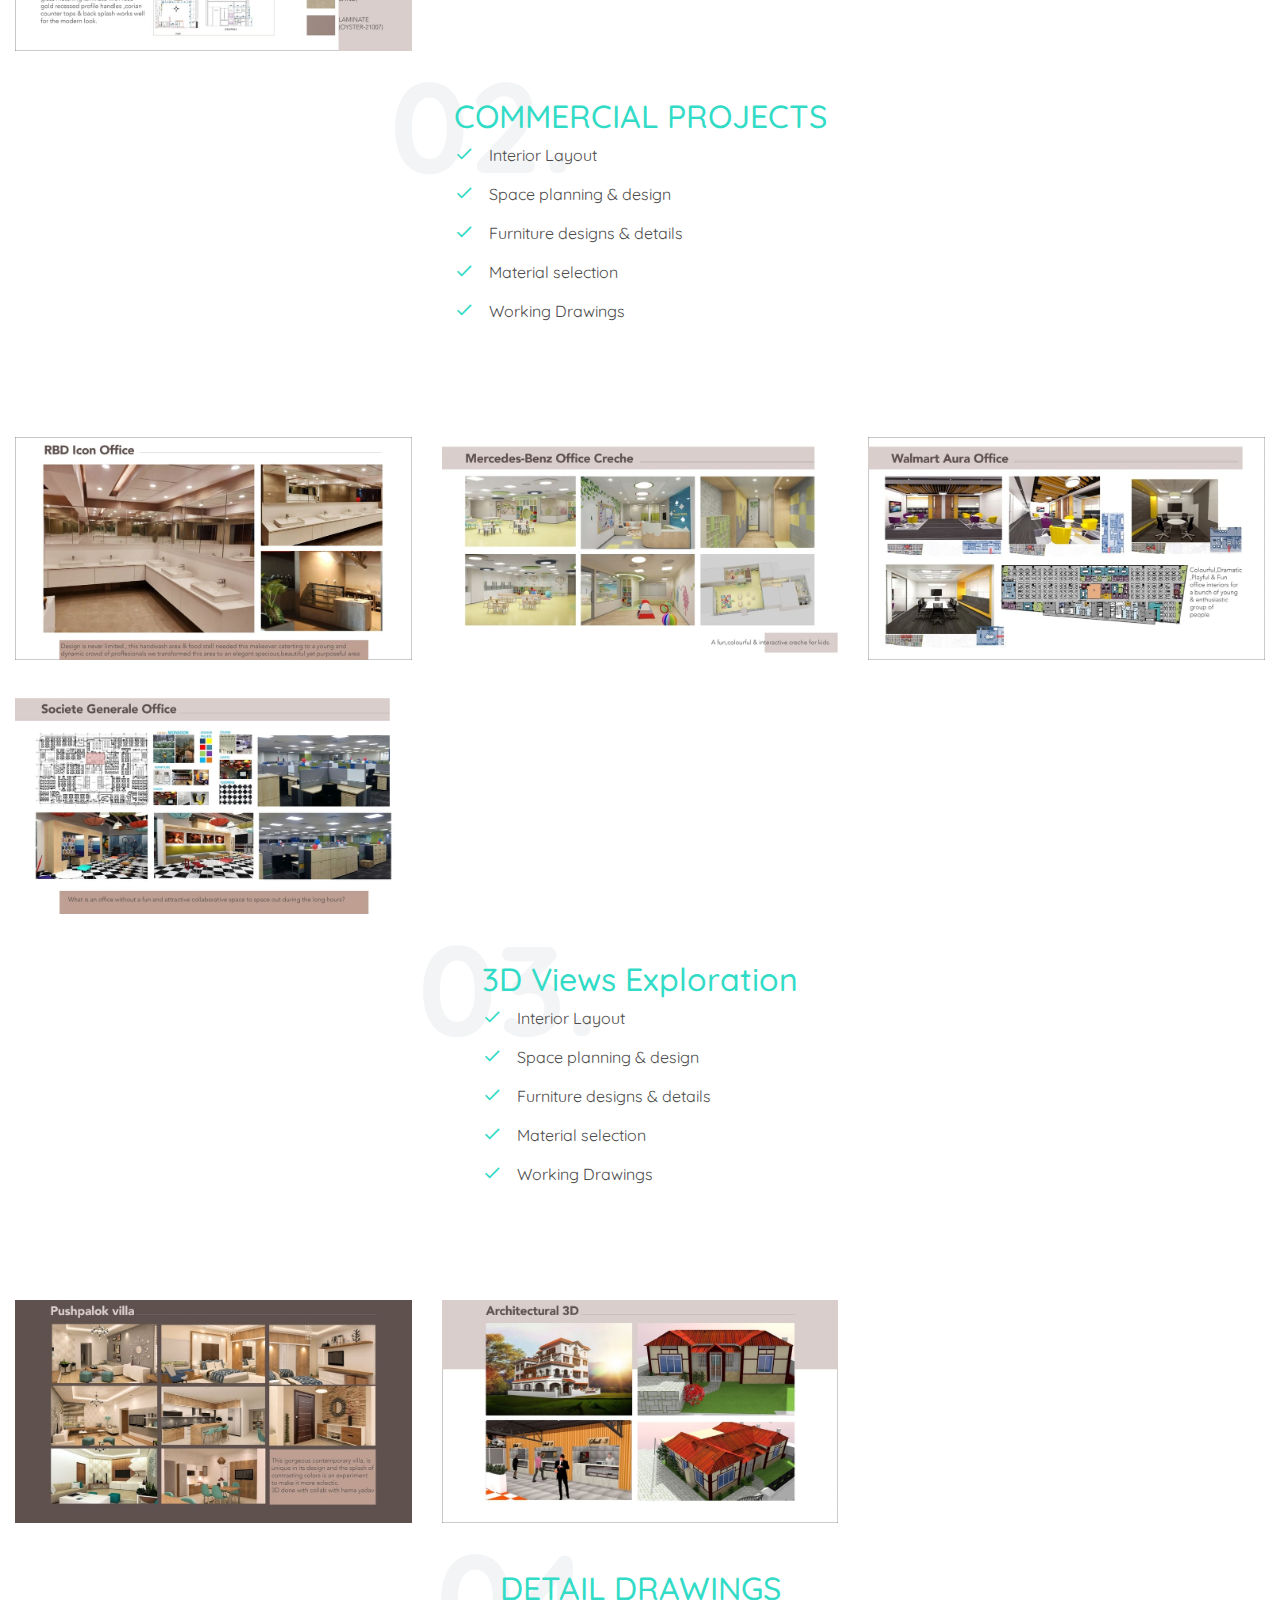
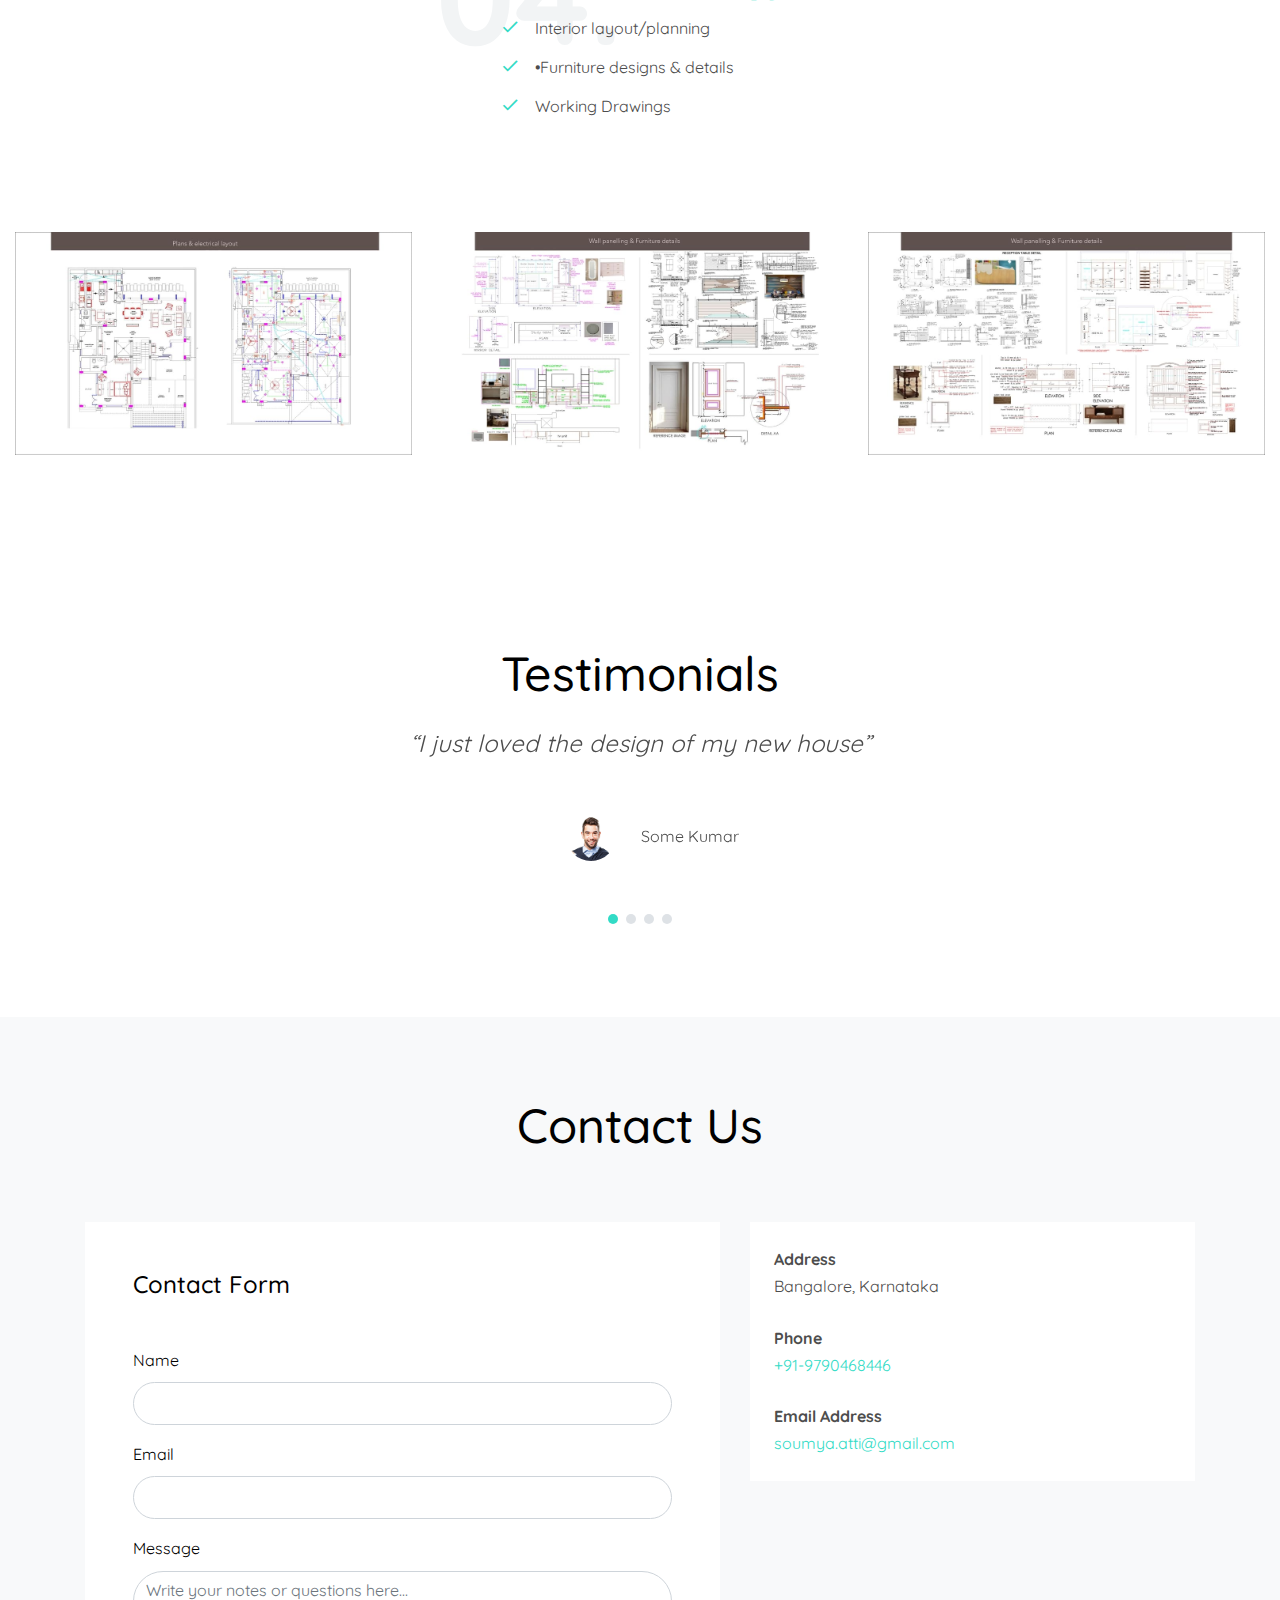
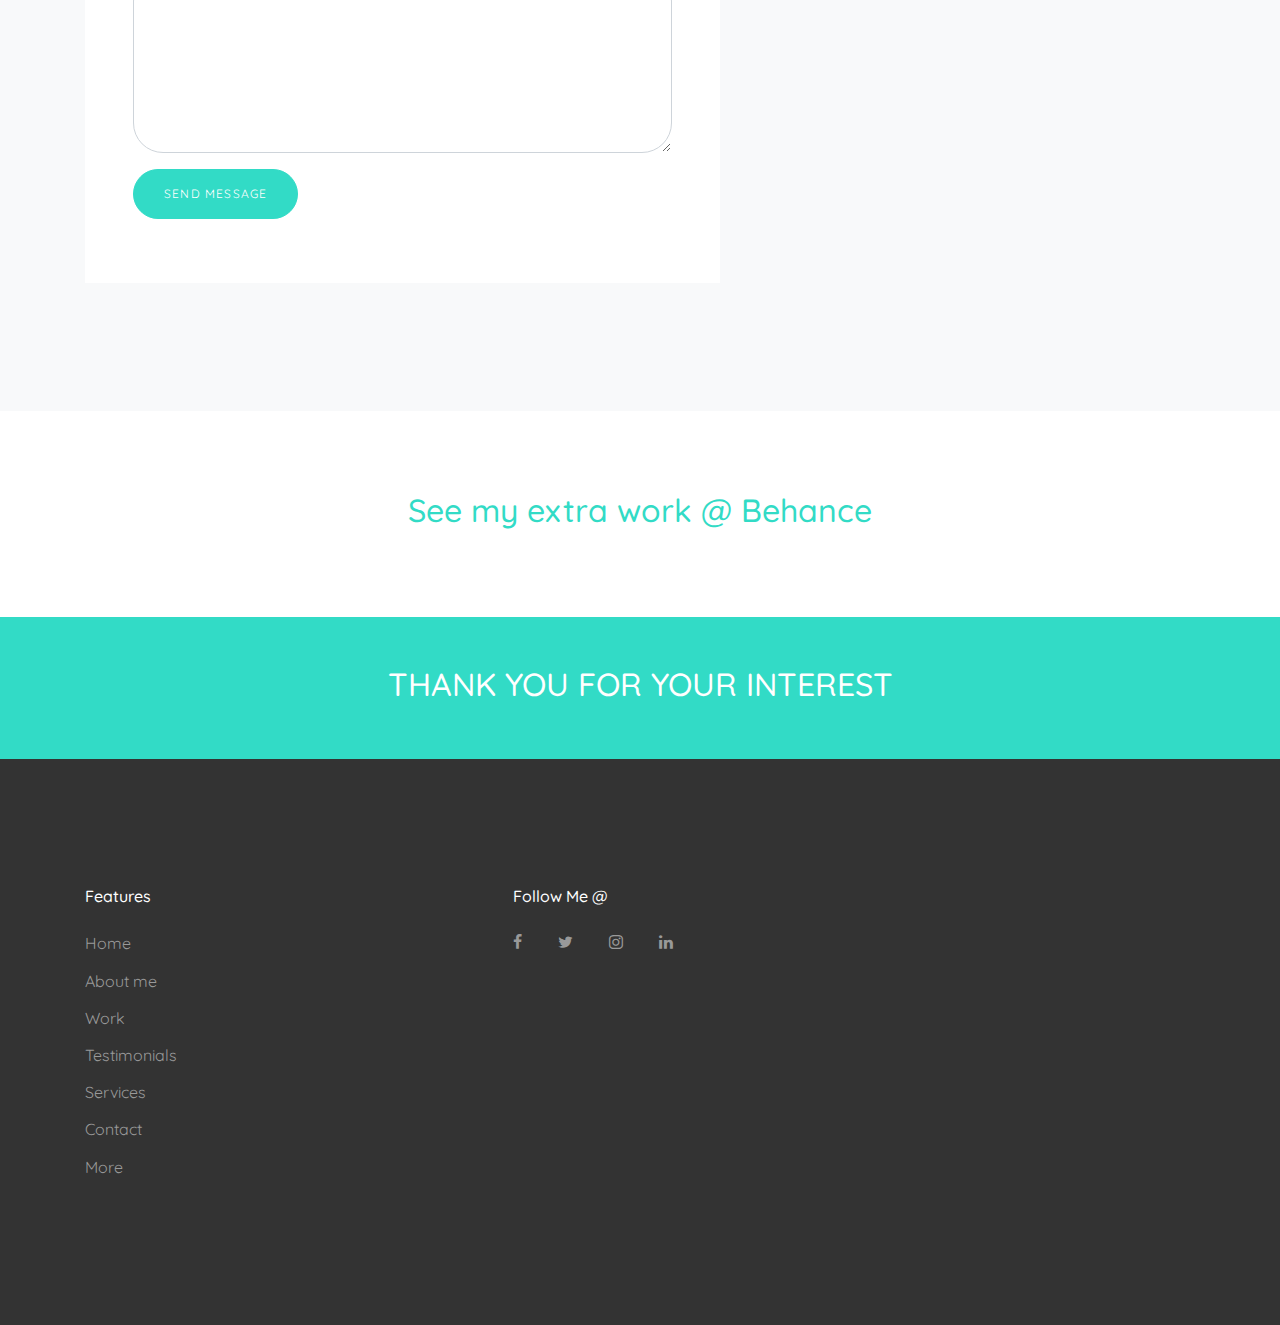
==== commit 525c2f58: "Update index.html" ====
--- a/index.html
+++ b/index.html
@@ -238,7 +238,7 @@
         <div class="row mb-5 justify-content-center">
           <div class="col-md-8 text-center">
             <h2 class="text-black h1 site-section-heading text-center">My Works...</h2>
-            <p class="lead">Ocean of creativity</p>
+            <!--<p class="lead">Ocean of creativity</p>-->
           </div>
         </div>
       </div>
